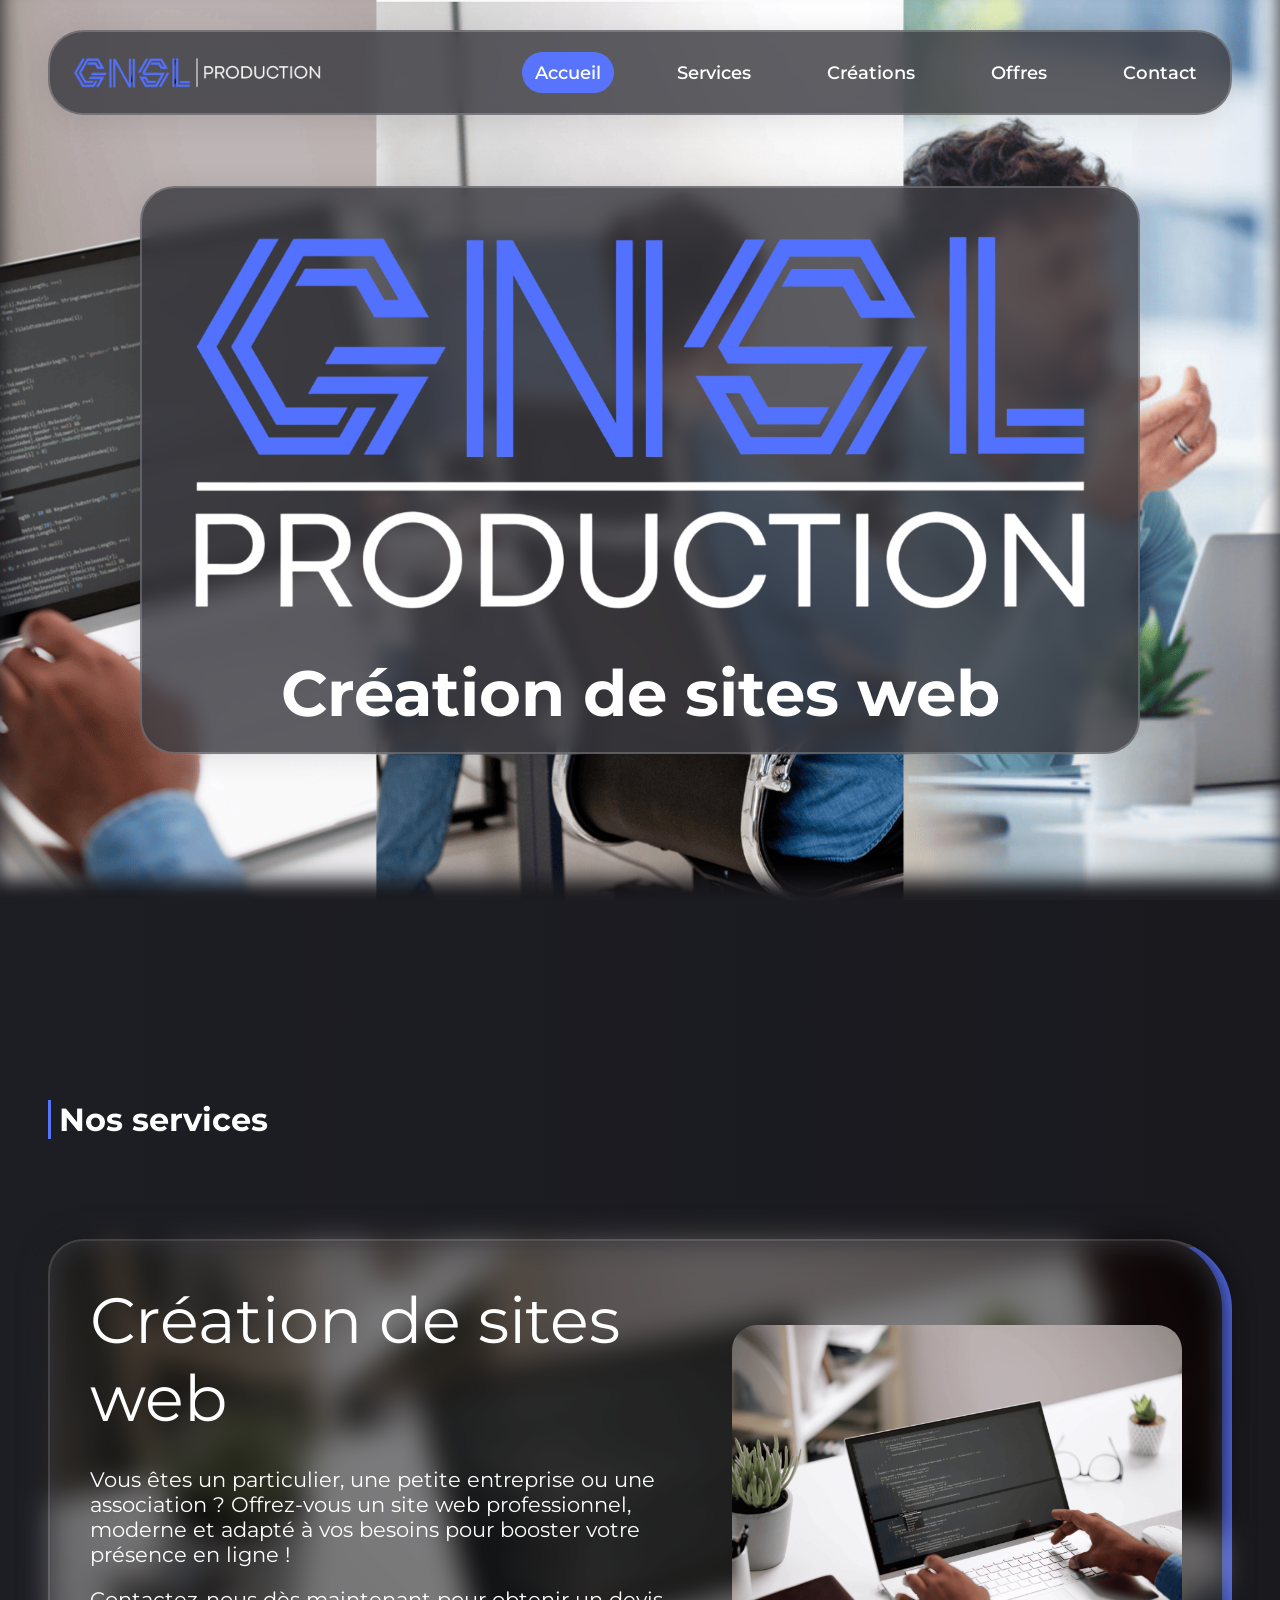
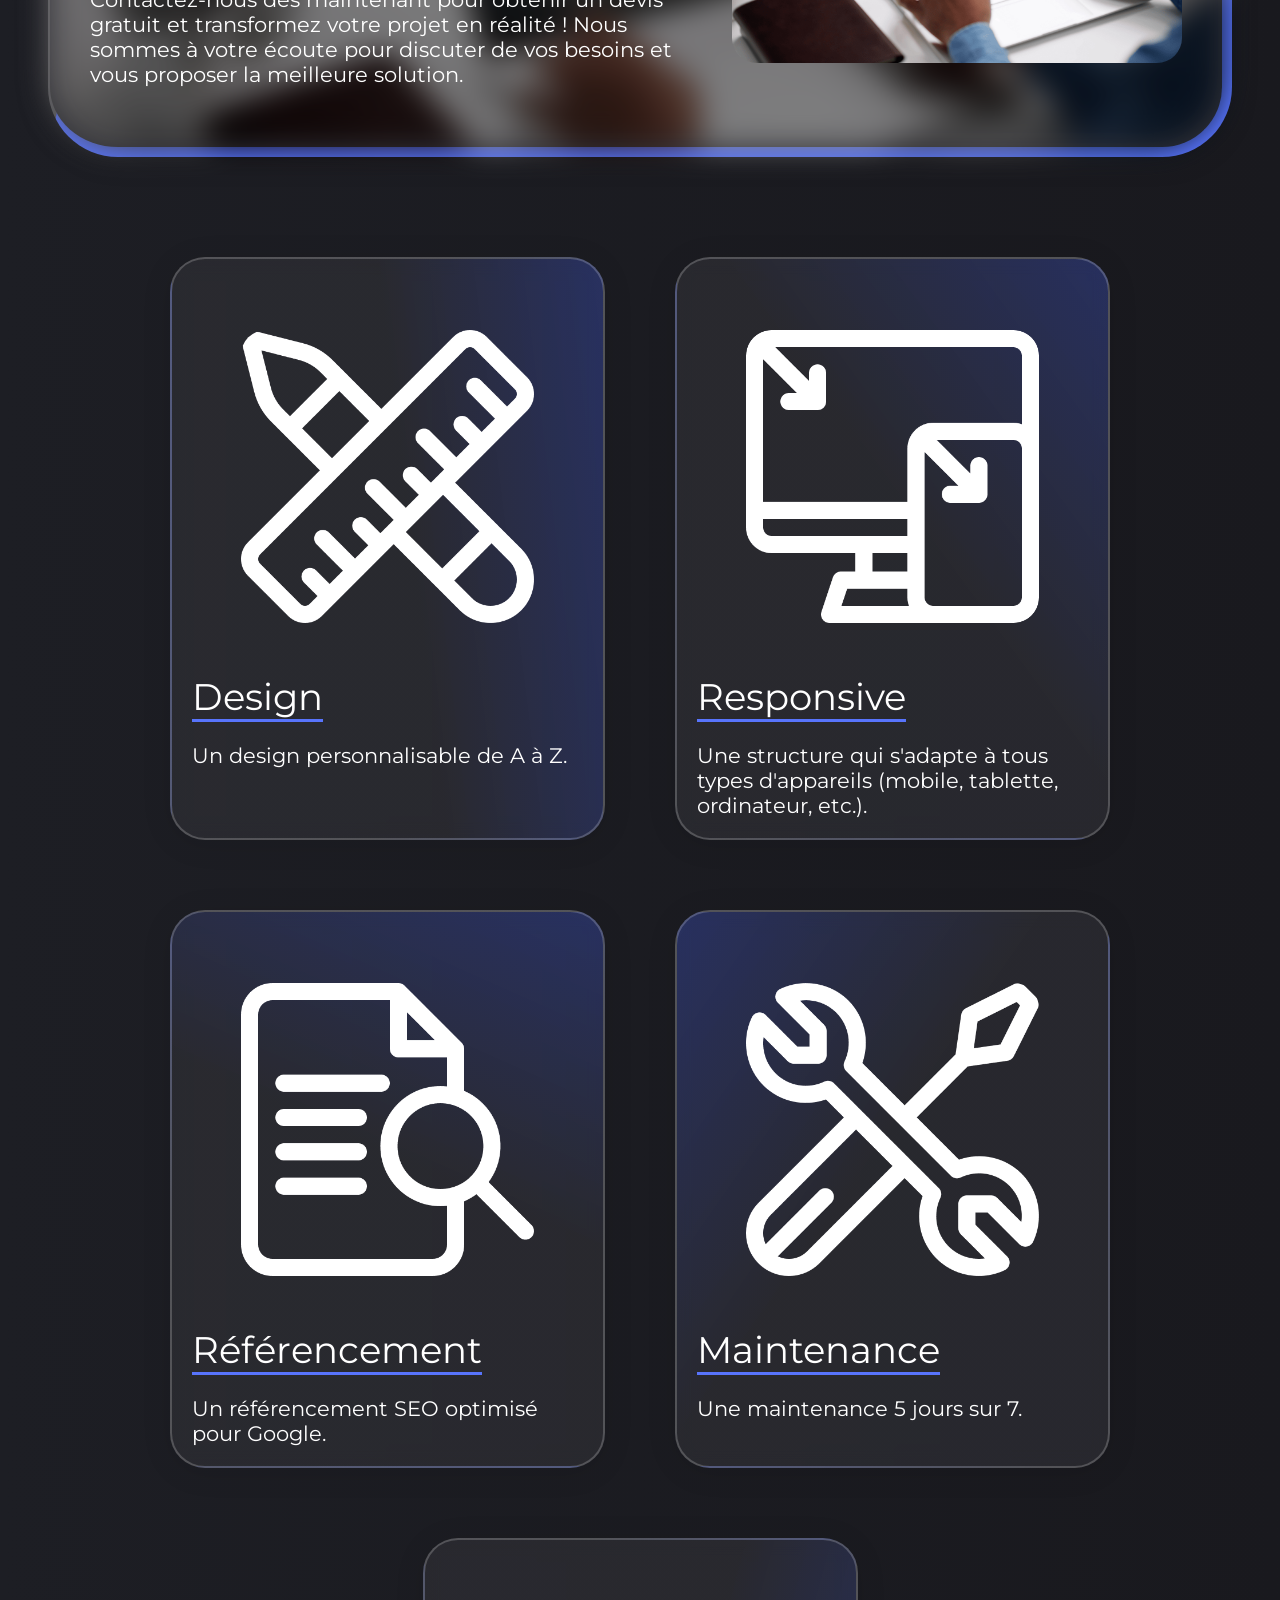
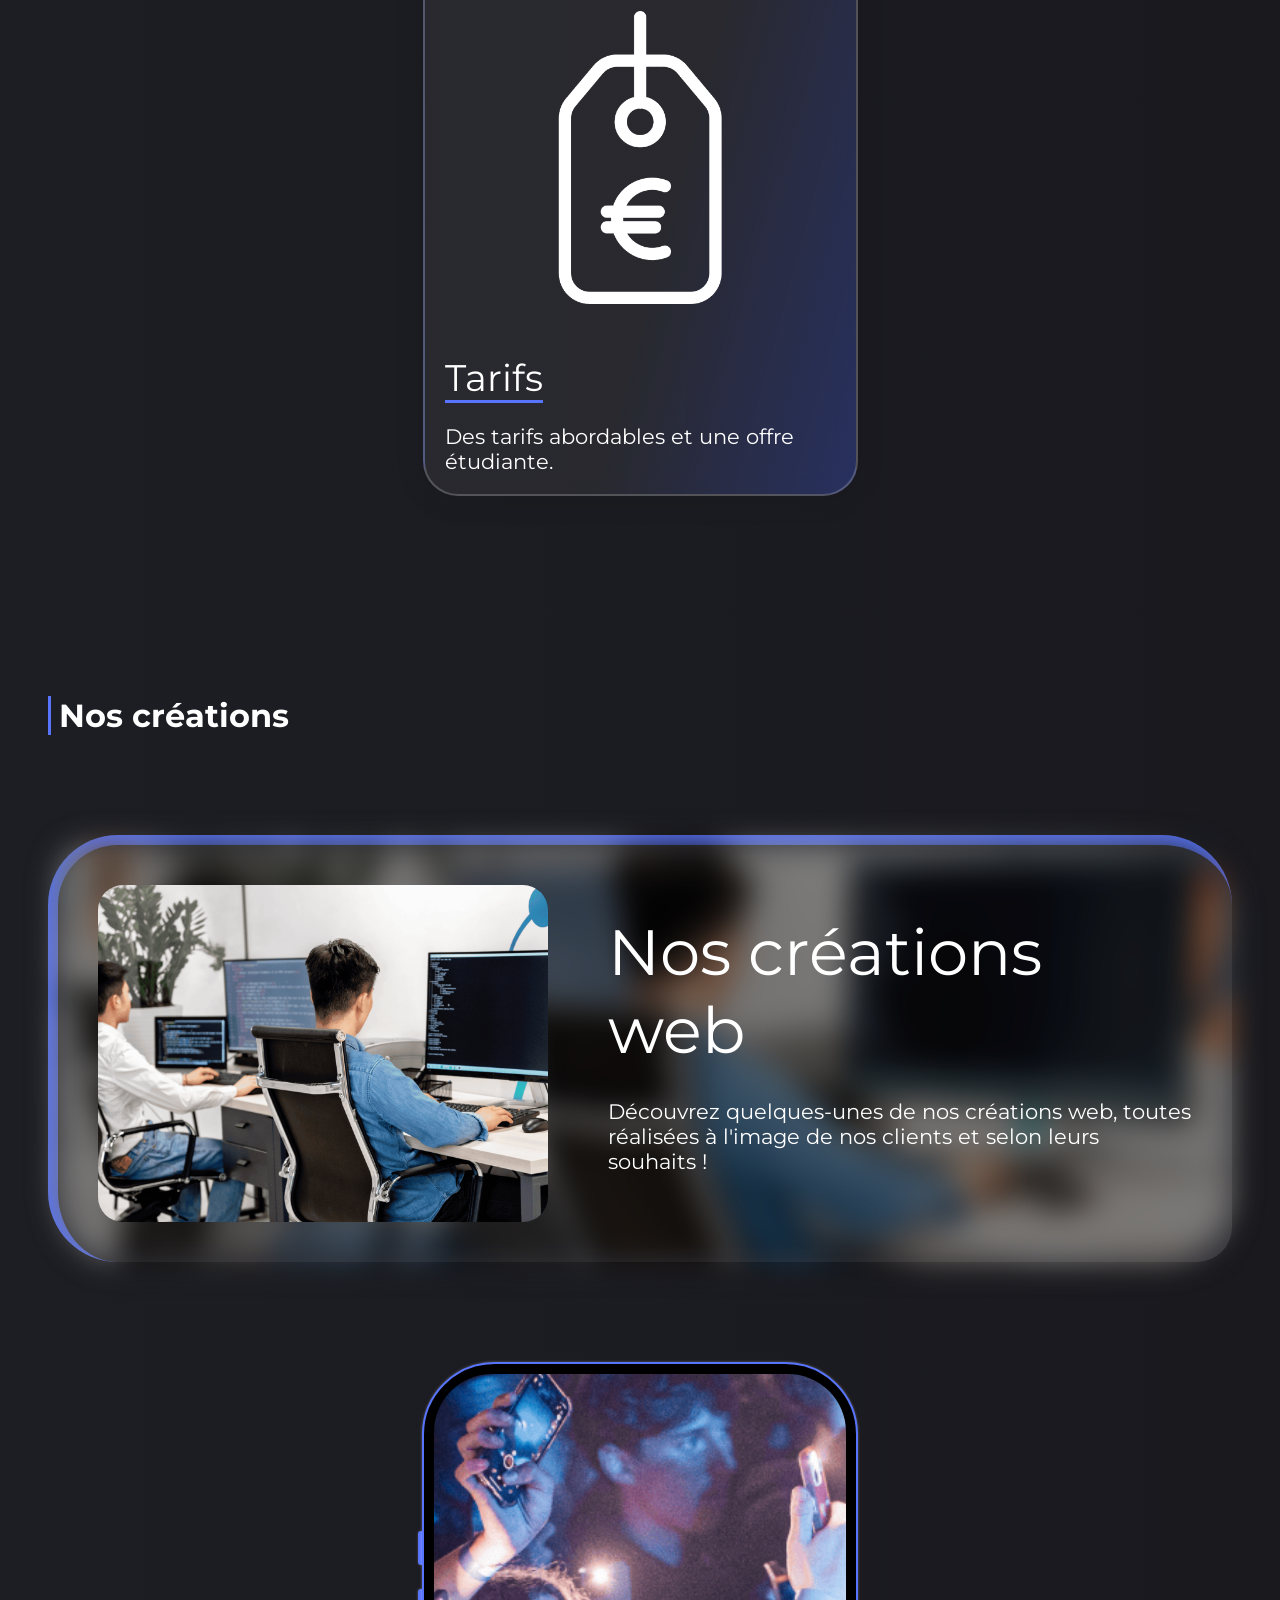
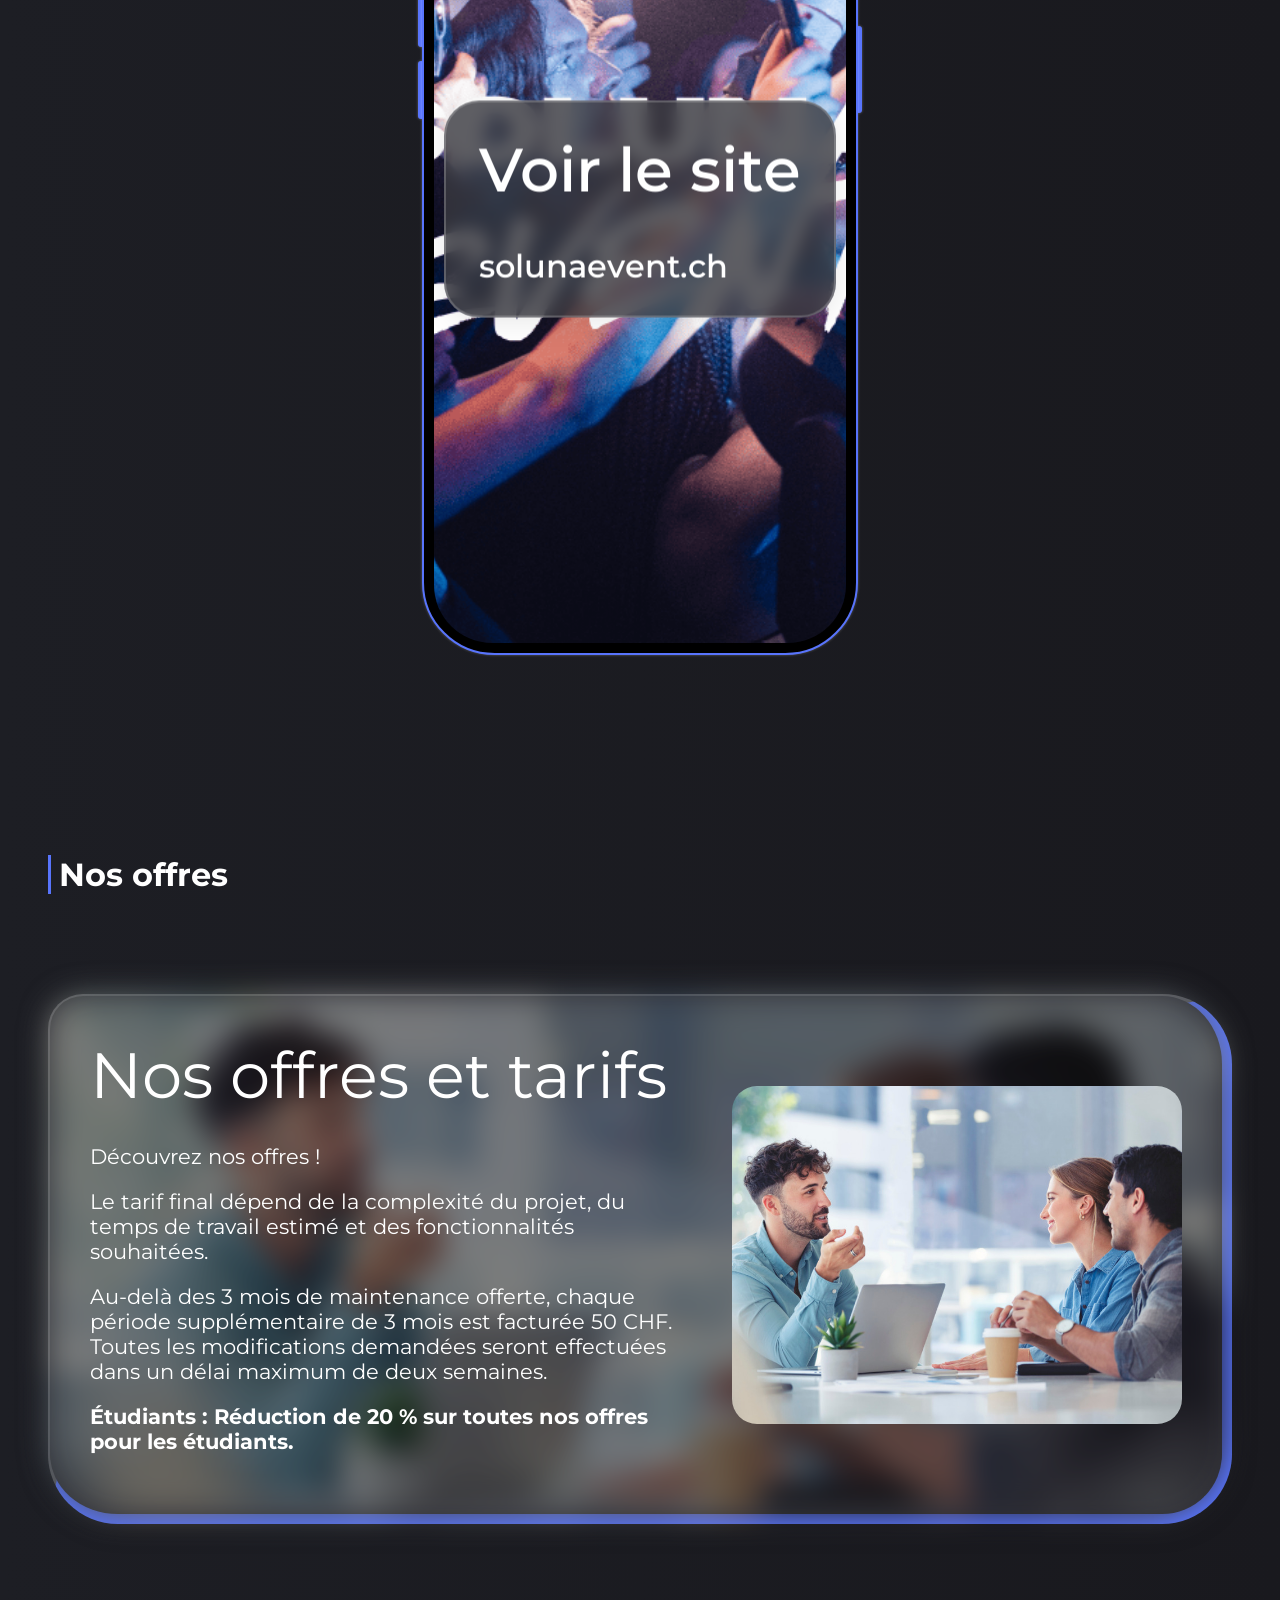
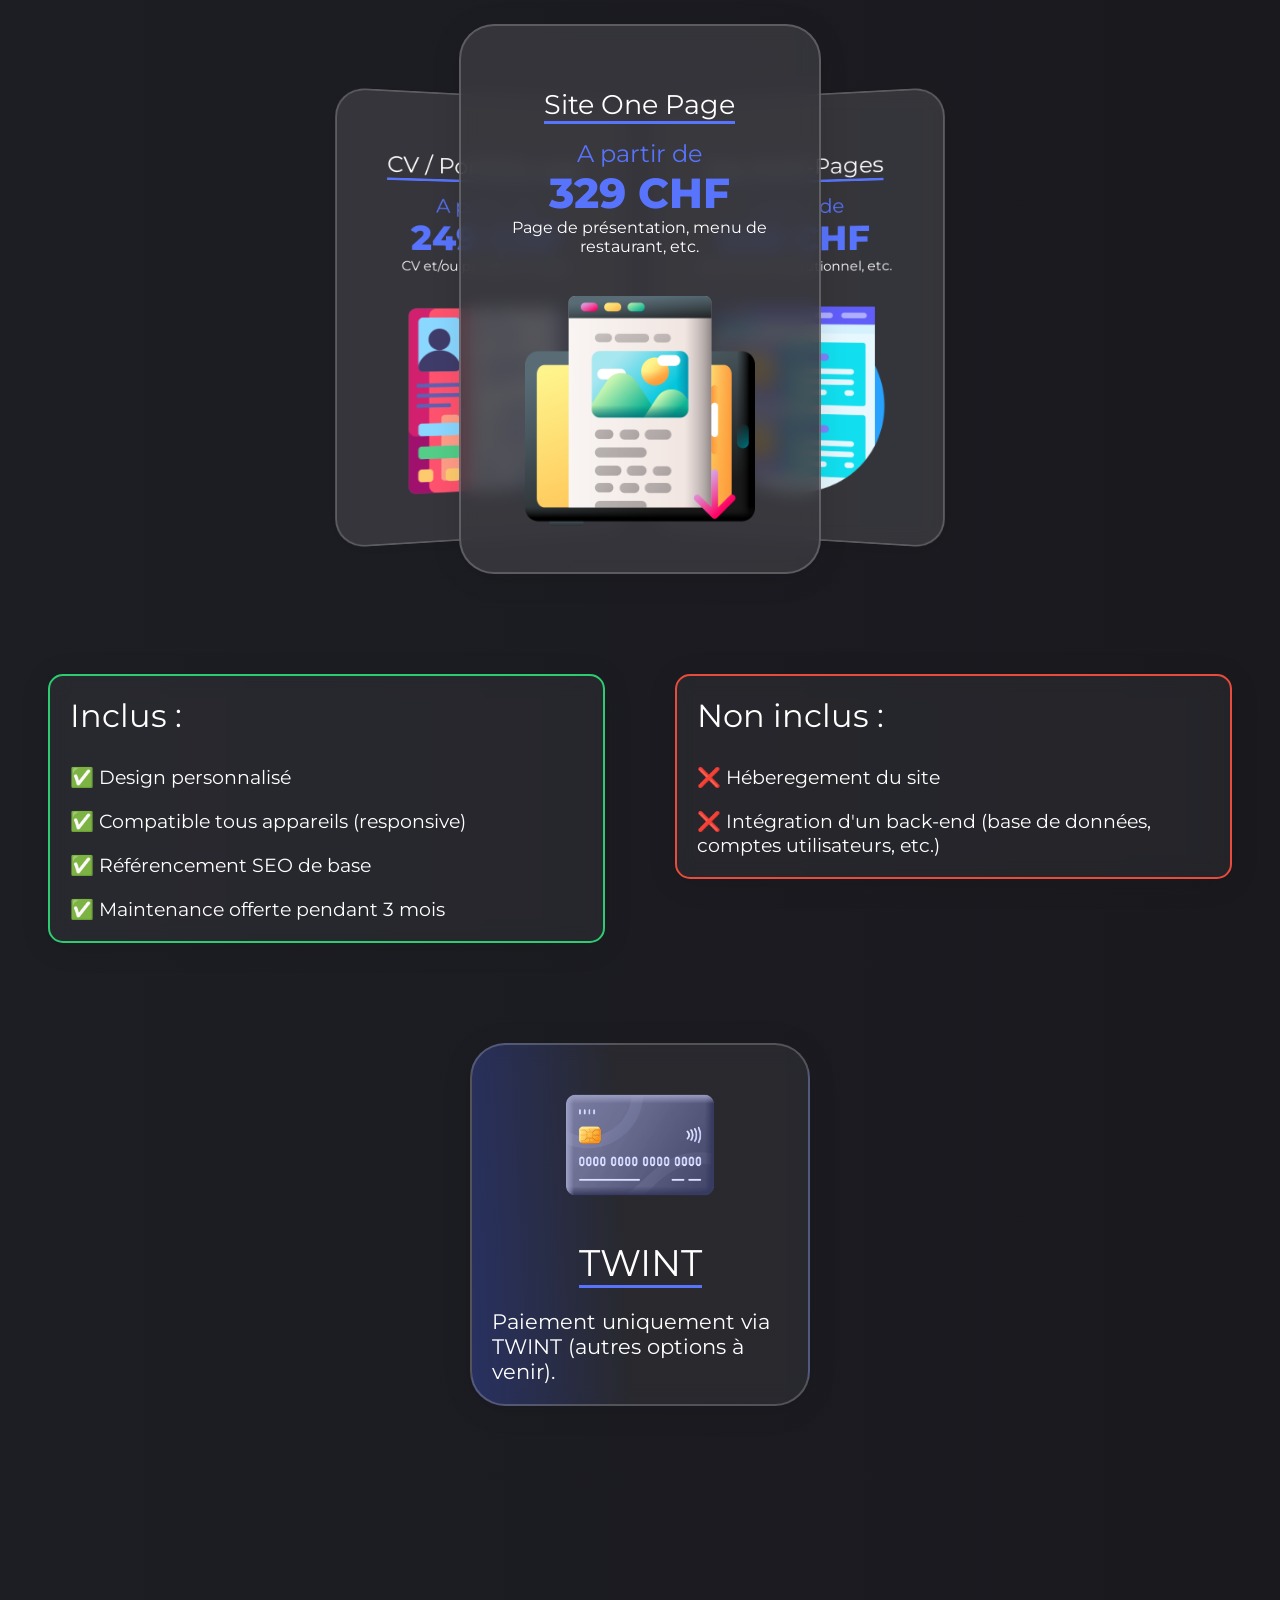
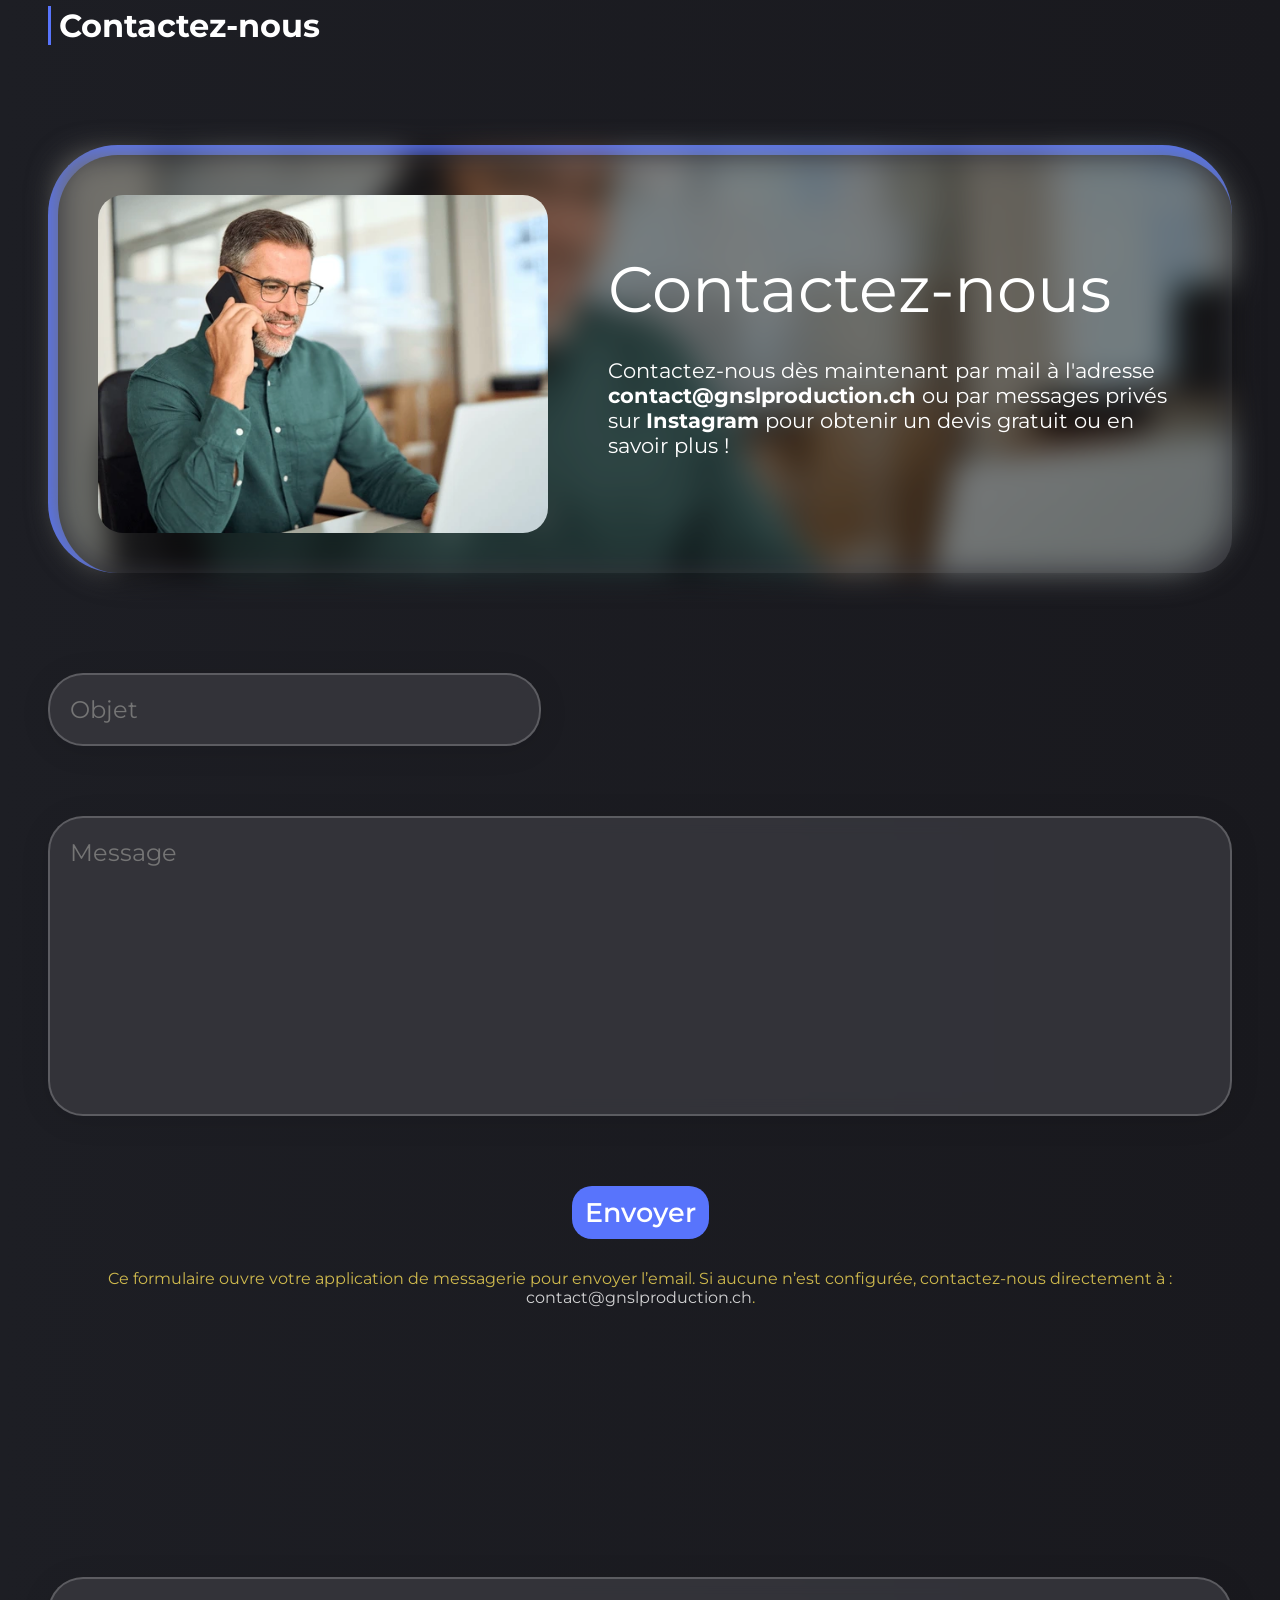
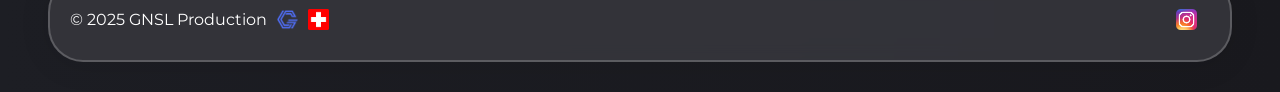
==== index.html @ bb12fb3e "Add files via upload" ====
<!DOCTYPE html>
<html lang="fr">
<head>
  <meta charset="UTF-8" />
  <meta name="viewport" content="width=device-width, initial-scale=1, maximum-scale=1" />

  <link rel="icon" href="./images/logo.png" type="image/x-icon">

  <title>GNSL Production - Création de sites web sur mesure</title>
  <meta name="description" content="GNSL Production est une entreprise informatique suisse spécialisée dans la création de sites web moderne, responsive et optimisés SEO, conçus pour répondre à tous vos besoins." />
  <meta name="keywords" content="GNSL Production, site web, site web suisse, suisse, développeur web, création de site web, création de site web suisse, création site web, informatique pour particuliers, entreprise informatique" />
  <meta name="author" content="GNSL Production" />
  <meta name="robots" content="index, follow" />

  <!-- Open Graph (Facebook, WhatsApp, LinkedIn) -->
  <meta property="og:title" content="GNSL Production - Création de sites web sur mesure" />
  <meta property="og:description" content="Création de sites web sur mesure pour particuliers, petites entreprises et associations." />
  <meta property="og:image" content="https://gnslproduction.ch/images/preview.png" />
  <meta property="og:url" content="https://gnslproduction.ch" />
  <meta property="og:type" content="website" />
  <meta property="og:site_name" content="GNSL Production" />

  <!-- Twitter Card -->
  <meta name="twitter:card" content="summary_large_image" />
  <meta name="twitter:title" content="GNSL Production - Création de sites web sur mesure" />
  <meta name="twitter:description" content="Création de sites web sur mesure pour particuliers, petites entreprises et associations." />
  <meta name="twitter:image" content="https://gnslproduction.ch/images/preview.png" />

  <link rel="stylesheet" href="./css/style.css" />
  <script defer src="./js/scripts.js"></script>
</head>

  <body>
    <div class="nav block">
      <div class="logoBlock">
        <img src="./images/Logo GNSL Production 2 - FOND NOIR NEUTRE.png" alt="Logo GNSL Production" class="logoImg" />
      </div>

      <div class="btnBlock" id="btnBlock">
        <div class="active-capsule" id="capsule"></div>
        <a class="btn btnNav" href="#accueil">Accueil</a>
        <a class="btn btnNav" href="#services">Services</a>
        <a class="btn btnNav" href="#creations">Créations</a>
        <a class="btn btnNav" href="#offres">Offres</a>
        <a class="btn btnNav" href="#contact">Contact</a>
      </div>

      <button class="burger-menu">
        <div class="burger-line"></div>
        <div class="burger-line"></div>
        <div class="burger-line"></div>
      </button>
    </div>

    <div class="menu-dropdown"></div>

    <section id="accueil">
      <div class="bgBlur"></div>
      <div class="block blockTitle">
        <img class="title" src="./images/Logo GNSL Production - FOND NOIR NEUTRE.png" alt="" />
        <p class="title">Création de sites web</p>
      </div>
    </section>

    <section class="section" id="services">
      <h2 class="titleSec">Nos services</h2>

      <div class="block blockBox">
        <div class="contentBox">
          <p class="titleBox">Création de sites web</p>

          <p class="txtBox">
            Vous êtes un particulier, une petite entreprise ou une association ? Offrez-vous un site web professionnel, moderne et adapté à vos besoins pour booster votre présence en ligne !
          </p>
          <p class="txtBox">
            Contactez-nous dès maintenant pour obtenir un devis gratuit et transformez votre projet en réalité ! Nous sommes à votre écoute pour discuter de vos besoins et vous proposer la meilleure solution.
          </p>
        </div>
        <img class="imgBox" src="./images/service.png" alt="services" />
      </div>

      <div class="blockService">
        <div class="block service">
          <div class="circle"></div>
          <img class="imgBox" src="./images/design.png" alt="services" />
          <p class="titleService">Design</p>
          <p class="txtService">Un design personnalisable de A à Z.</p>
        </div>

        <div class="block service">
          <div class="circle"></div>
          <img class="imgBox" src="./images/responsive.png" alt="services" />
          <p class="titleService">Responsive</p>
          <p class="txtService">Une structure qui s'adapte à tous types d'appareils (mobile, tablette, ordinateur, etc.).</p>
        </div>

        <div class="block service">
          <div class="circle"></div>
          <img class="imgBox" src="./images/search.png" alt="services" />
          <p class="titleService">Référencement</p>
          <p class="txtService">Un référencement SEO optimisé pour Google.</p>
        </div>

        <div class="block service">
          <div class="circle"></div>
          <img class="imgBox" src="./images/maintenance.png" alt="services" />
          <p class="titleService">Maintenance</p>
          <p class="txtService">Une maintenance 5 jours sur 7.</p>
        </div>

        <div class="block service">
          <div class="circle"></div>
          <img class="imgBox" src="./images/price.png" alt="services" />
          <p class="titleService">Tarifs</p>
          <p class="txtService">Des tarifs abordables et une offre étudiante.</p>
        </div>
      </div>
    </section>

    <section class="section" id="creations">
      <h2 class="titleSec">Nos créations</h2>

      <div class="block blockBox">
        <div class="contentBox">
          <p class="titleBox">Nos créations web</p>
          <p class="txtBox">Découvrez quelques-unes de nos créations web, toutes réalisées à l'image de nos clients et selon leurs souhaits !</p>
        </div>
        <img class="imgBox" src="./images/creation.png" alt="services" />
      </div>

      <div class="blockService containerMobile">
        <div class="iphone">
          <div class="btn-vibration"></div>
          <div class="btn-left"></div>
          <div class="btn-right"></div>
          <div class="screen">
            <img class="bgScreen" src="./images/solunaevent.png" />
            <div class="block blockMobile">
              <p class="btn btnView">Voir le site</p>
              <a href="https://solunaevent.ch" target="_blank" class="btn btnSite">solunaevent.ch</a>
            </div>
            <iframe class="iframeMobile" src="https://solunaevent.ch" frameborder="0"></iframe>
          </div>
        </div>
      </div>
    </section>

    <section class="section" id="offres">
      <h2 class="titleSec">Nos offres</h2>

      <div class="block blockBox">
        <div class="contentBox">
          <p class="titleBox">Nos offres et tarifs</p>

          <p class="txtBox">Découvrez nos offres !</p>
          <p class="txtBox">Le tarif final dépend de la complexité du projet, du temps de travail estimé et des fonctionnalités souhaitées.</p>
          <p class="txtBox">Au-delà des 3 mois de maintenance offerte, chaque période supplémentaire de 3 mois est facturée 50 CHF. Toutes les modifications demandées seront effectuées dans un délai maximum de deux semaines.</p>
          <p class="txtBox"><strong><strong>Étudiants</strong> : Réduction de <strong>20 %</strong> sur toutes nos offres pour les étudiants.</strong></p>
        </div>
        <img class="imgBox" src="./images/offre.jpg" alt="services" />
      </div>

      <div class="tarifsBlock">
                <div class="tarifCard block">
          <div class="blockPriceTxt">
            <p class="titleService titlePrice">CV / Portfolio web</p>
            <p class="apartirde">A partir de</p>
            <p class="price">249 CHF</p>
            <p>CV et/ou portfolio en ligne</p>
          </div>

          <img src="./images/cv.png" class="imgPrice" alt="" />
        </div>

        <div class="tarifCard block">
          <div class="blockPriceTxt">
            <p class="titleService titlePrice">Site One Page</p>
            <p class="apartirde">A partir de</p>
            <p class="price">329 CHF</p>
            <p>Page de présentation, menu de restaurant, etc.</p>
          </div>

          <img src="./images/onePage.png" class="imgPrice" alt="" />
        </div>

        <div class="tarifCard block">
          <div class="blockPriceTxt">
            <p class="titleService titlePrice">Site Multi-Pages</p>
            <p class="apartirde">A partir de</p>
            <p class="price">549 CHF</p>
            <p>Site vitrine, institutionnel, etc.</p>
          </div>

          <img src="./images/multiplePage.png" class="imgPrice" alt="" />
        </div>
      </div>

      <div class="inclus">
        <div class="boxInclus block">
          <p class="titleInclus">Inclus :</p>
          <div class="BlockInclus">
            <p>✅ Design personnalisé</p>
            <p>✅ Compatible tous appareils (responsive)</p>
            <p>✅ Référencement SEO de base</p>
            <p>✅ Maintenance offerte pendant 3 mois</p>
          </div>
        </div>
        <div class="boxInclus block">
          <p class="titleInclus">Non inclus :</p>
          <div class="BlockInclus">
            <p>❌ Héberegement du site</p>
            <p>❌ Intégration d'un back-end (base de données, comptes utilisateurs, etc.)</p>
          </div>
        </div>
      </div>

      <div class="blockService payment">
        <div class="block service">
          <div class="circle"></div>
          <img class="imgBox imgPayment" src="./images/credit.png" alt="services" />
          <p class="titleService titlePayment">TWINT</p>
          <p class="txtService">Paiement uniquement via TWINT (autres options à venir).</p>
        </div>
    </section>

    <section class="section" id="contact">
      <h2 class="titleSec">Contactez-nous</h2>

      <div class="block blockBox">
        <div class="contentBox">
          <p class="titleBox">Contactez-nous</p>

          <p class="txtBox">
            Contactez-nous dès maintenant par mail à l'adresse <strong><a href="mailto:contact@gnslproduction.ch">contact@gnslproduction.ch</a></strong> ou par messages privés sur <strong><a href="https://instagram.com/gnslproduction" target="_blank">Instagram</a></strong> pour obtenir un devis gratuit ou en savoir plus !
          </p>
        </div>
        <img class="imgBox" src="./images/contact.webp" alt="services" />
      </div>

      <div class="blockContact">
        <div class="blockInput">
          <input class="block inputSubject" placeholder="Objet" type="text">
        </div>

        <textarea class="block textInput" placeholder="Message"></textarea>
      
        <p class="btn btnContact">Envoyer</p>
      </div>

      <p class="note">Ce formulaire ouvre votre application de messagerie pour envoyer l’email. Si aucune n’est configurée, contactez-nous directement à : <a href="mailto:contact@gnslproduction.ch">contact@gnslproduction.ch</a>.</p>
    </section>

    <div class="footer block">
      <div class="productionBlock">
        <div class="footerBlock">
          <p>© 2025 GNSL Production</p>
          <img class="footerImg" src="./images/logo.png" alt="" />
          <img class="footerImg" src="./images/suisse.png" alt="" />
        </div>

        <div class="footerBlock">
          <p></p>
        </div>
      </div>

      <a class="btn footerBlock" href="https://www.instagram.com/gnslproduction">
        <img class="footerImg" src="./images/instagram.png" alt="" />
      </a>
    </div>
  </body>
</html>
---- css/style.css ----
/* -------------------- RESET & BASE -------------------- */
* {
  margin: 0;
  padding: 0;
  box-sizing: border-box;
}

@font-face {
  font-family: 'Txt';
  src: url('../fonts/txt.ttf') format('truetype');
  font-display: swap;
}

:root {
  --color1: #5874fc;
  --color2: #fce158;
  --bg1: #1d1e24;
  --txt1: #fff;
}

html {
  scroll-behavior: smooth;
}

body, a {
  font-family: 'Txt', sans-serif;
  color: var(--txt1);
}

body {
  background: linear-gradient(to right, var(--bg1), #19191e);
}

a {
  text-decoration: none;
}

/* -------------------- STRUCTURE GLOBALE -------------------- */
.block, .section {
  width: 92.5%;
  margin: 0 auto;
}

.block {
  padding: 20px;
  border-radius: 35px;
  background: rgba(57, 57, 63, 0.81);
  backdrop-filter: blur(9px);
  border: 2px solid rgba(255, 255, 255, 0.2);
  box-shadow: 0 4px 30px rgba(0, 0, 0, 0.1);
}

.section {
  max-width: 1450px;
  min-height: 100vh;
  padding-top: 200px;
  display: flex;
  flex-direction: column;
  justify-content: center;
  gap: 100px;
}

/* -------------------- NAVIGATION -------------------- */
.nav, .logoBlock, .btnBlock {
  display: flex;
  align-items: center;
}

.nav {
  position: fixed;
  top: 30px;
  left: 50%;
  transform: translateX(-50%);
  justify-content: space-between;
  max-width: 1450px;
  z-index: 2000;
}

.logoBlock {
  gap: 10px;
  cursor: pointer;
}

.logoImg {
  width: 255px;
}

.logoTxt {
  font-size: 1.6em;
}

.btnBlock {
  position: relative;
  gap: 50px;
}

.btn {
  position: relative;
  display: inline-block;
  font-weight: 550;
  padding: 10px 13px;
  border-radius: 20px;
  font-size: 1.1rem;
  color: white;
  cursor: pointer;
  overflow: hidden;
  width: max-content;
  transition: 1.2s;
}

.btn:hover,
.menu-dropdown.active .btn.active {
  background: var(--color1);
}

.active-capsule {
  position: absolute;
  top: 0;
  left: 0;
  width: 100%;
  height: 100%;
  background: var(--color1);
  border-radius: 30px;
  transition: left 0.7s;
  z-index: -1;
}

.glow {
  position: absolute;
  background: radial-gradient(circle, rgb(255 255 255 / 25%) 0%, transparent 70%);
  border-radius: 50%;
  pointer-events: none;
  transform: translate(-50%, -50%);
  z-index: 0;
  visibility: hidden;
  opacity: 0;
  transition: 1.2s opacity, 1.2s visibility;
}

/* -------------------- BURGER MENU -------------------- */
.burger-menu {
  display: none;
  flex-direction: column;
  justify-content: space-around;
  width: 30px;
  height: 21px;
  border: none;
  background: transparent;
  padding: 0;
  margin-left: auto;
  cursor: pointer;
  z-index: 10;
}

.burger-line {
  width: 30px;
  height: 3px;
  background: var(--txt1);
  border-radius: 3px;
  transition: 0.3s;
}

.burger-menu-open {
  display: flex;
}

.burger-menu-open .burger-line:nth-child(1) {
  transform: rotate(-45deg) translate(-4px, 5px);
}

.burger-menu-open .burger-line:nth-child(2) {
  opacity: 0;
}

.burger-menu-open .burger-line:nth-child(3) {
  transform: rotate(45deg) translate(-5px, -6px);
}

/* -------------------- MENU DROPDOWN -------------------- */
.menu-dropdown {
  visibility: hidden;
  position: fixed;
  top: 0;
  left: 0;
  width: 100%;
  height: 100%;
  display: flex;
  flex-direction: column;
  align-items: flex-start;
  justify-content: center;
  background: rgba(0, 0, 0, 0.7);
  backdrop-filter: blur(10px);
  z-index: 1000;
  padding: 115px 0 0 4%;
  gap: 20px;
  opacity: 0;
  transition: 1s;
}

.menu-dropdown.active {
  visibility: visible;
  opacity: 1;
}

/* -------------------- SECTION ACCUEIL -------------------- */
#accueil {
  position: relative;
  height: 100vh;
  overflow: hidden;
  display: flex;
  justify-content: center;
  align-items: center;
  text-align: center;
  box-shadow: inset 0 -20px 20px 0 #1a1a1f;
}

.bgBlur {
  position: absolute;
  inset: 0;
  background: url(../images/imgAcceuil.png) center/cover no-repeat fixed;
  z-index: -1;
  filter: blur(0px);
  transition: filter 0.1s ease-out;
}

.blockTitle {
  max-width: 1000px;
  position: relative;
  top: 20px;
}

.title:nth-child(1) {
  margin-bottom: 15px;
  width: 100%;
}

.title:nth-child(2) {
  font-size: clamp(0.5rem, 8.5vw, 4em);
  font-weight: 700;
  display: inline-block;
  white-space: nowrap;
}

.title:nth-child(2) span {
  display: inline-block;
  animation: wave 2s ease-in-out infinite both;
}

@media (max-width: 1080px) {
  .blockTitle {
    max-width: 90%;
  }

  .title:nth-child(2) {
    white-space: normal;
    word-wrap: break-word;
  }
}

@media (max-width: 490px) {
  .blockTitle {
    max-width: 95%;
  }

  .title:nth-child(2) {
    font-size: clamp(1rem, 10vw, 2.5em);
  }
}

@keyframes wave {
  0%, 100% {
    transform: translateY(0) scale(1);
    color: var(--txt1);
  }
  50% {
    transform: translateY(-20px) scale(1.3);
    color: var(--color1);
  }
}

/* -------------------- SECTIONS GÉNÉRALES -------------------- */
.titleSec {
  font-size: 2em;
  max-width: max-content;
  padding-left: 8px;
  border-left: 3px solid var(--color1);
}

/* -------------------- BLOCS CONTENU -------------------- */
.blockBox {
  position: relative;
  width: 100%;
  display: flex;
  align-items: center;
  gap: 60px;
  padding: 40px;
  flex-wrap: wrap;
  border-bottom: 10px solid var(--color1);
  border-right: 10px solid var(--color1);
  border-radius: 70px;
  border-top-left-radius: 35px;
  z-index: 1;
}

.blockBox.inverse {
  flex-direction: row-reverse;
  border: none;
  border-top: 10px solid var(--color1);
  border-left: 10px solid var(--color1);
  border-radius: 70px;
  border-bottom-right-radius: 35px;
}

.blockBox::before {
  content: "";
  position: absolute;
  inset: 0;
  background-size: cover;
  background-position: center;
  background-repeat: no-repeat;
  filter: blur(15px) brightness(0.5);
  z-index: -1;
  border-radius: 70px;
  border-top-left-radius: 35px;
  background-image: var(--bg-img);
}

.contentBox {
  flex: 1;
  display: flex;
  flex-direction: column;
  justify-content: center;
}

.titleBox {
  font-size: 4em;
  margin-bottom: 30px;
}

.txtBox, .txtService {
  font-size: 1.3em;
  z-index: 10;
  position: relative;
}

.txtBox {
  margin-bottom: 20px;
}

.imgBox {
  width: 450px;
  max-width: 100%;
  height: auto;
  aspect-ratio: 4 / 3;
  object-fit: cover;
  border-radius: 25px;
  flex-shrink: 0;
}

/* -------------------- SERVICES -------------------- */
.titleService {
  font-size: 2.3em;
  margin: 21px 0px;
  width: max-content;
  border-bottom: 3px solid var(--color1);
  z-index: 10;
  position: relative;
}

.blockService {
  display: flex;
  flex-wrap: wrap;
  gap: 70px;
}

.service {
  width: 435px;
  margin: 0;
  position: relative;
  overflow: hidden;
  cursor: none;
}

.service .imgBox {
  aspect-ratio: auto;
  width: 75%;
  display: block;
  margin: 13% auto;
  z-index: 10;
  position: relative;
}

.circle {
  position: fixed;
  width: 400px;
  height: 400px;
  pointer-events: none;
  border-radius: 50%;
  background: var(--color1);
  transform: translate(-50%, -50%) scale(0);
  z-index: 0;
  transition: 1s transform;
}

/* -------------------- BLOCS MOBILE -------------------- */
.iphone {
  border: 2.9px solid var(--color1);
  width: 435.6px;
  height: 892.98px;
  border-radius: 72.6px;
  padding: 10.16px;
  background: #000;
  position: relative;
  box-shadow: 0 0 2.9px rgba(255,255,255,0.3);
}

.screen,
.iframeMobile {
  width: 100%;
  height: 100%;
  overflow: hidden;
  border-radius: 58.08px;
  border: none;
  position: relative;
  background-color: black;
}

.iframeMobile {
  visibility: hidden;
  opacity: 0;
  transition: 1.5s;
}

.bgScreen {
  position: absolute;
  object-fit: cover;
  width: inherit;
  height: inherit;
}

.btn-left,
.btn-left::after,
.btn-right,
.btn-vibration {
  position: absolute;
  width: 5.8px;
  border-radius: 5.8px;
  background: var(--color1);
  box-shadow: 0 0 2.9px rgba(255, 255, 255, 0.3);
  z-index: -1;
}

.btn-left {
  left: -5.8px;
  top: 224.6px;
  height: 58.08px;
}

.btn-left::after {
  content: '';
  top: 72.6px;
  height: 58.08px;
}

.btn-right {
  right: -5.8px;
  top: 261.36px;
  height: 87.12px;
}

.btn-vibration {
  left: -5.8px;
  top: 166.98px;
  height: 33.4px;
  box-shadow: 0 0 2.9px rgba(255, 255, 255, 0.2);
}

.blockMobile {
  display: flex;
  flex-direction: column;
  gap: 20px;
  width: max-content;
  position: absolute;
  left: 50%;
  top: 50%;
  transform: translate(-50%, -50%);
}

.containerMobile {
  gap: 170px;
  justify-content: center;
}

.btnView {
  font-size: 3.8em;
}

.btnSite {
  font-size: 2em;
}

/* -------------------- TARIFS -------------------- */
.tarifsBlock {
  display: flex;
  justify-content: center;
  align-items: center;
  perspective: 1000px;
  gap: 50px;
}

.tarifCard {
  background: rgba(57, 57, 63, 0.85);
  text-align: center;
  width: 400px;
  height: 550px;
  transition: 1.2s ease;
  margin: 0;
  display: flex;
  flex-direction: column;
  justify-content: center;
  align-items: center;
  gap: 40px;
}

.tarifCard:nth-child(1) {
  transform: translateZ(-50px) rotateY(15deg) translate(250px, 20px) scale(0.9);
}

.tarifCard:nth-child(2) {
  transform: translateZ(0);
  z-index: 2;
}

.tarifCard:nth-child(3) {
  transform: translateZ(-50px) rotateY(-15deg) translate(-250px, 20px) scale(0.9);
}

.tarifsBlock:hover .tarifCard {
  transform: translateZ(0) rotateY(0deg) scale(1);
}

.titlePrice {
  text-align: center;
  margin: 15px auto;
  font-size: 1.7em;
}

.apartirde {
  font-size: 1.5em;
  color: var(--color1);
}

.price {
  font-size: 2.6em;
  font-weight: 800;
  color: var(--color1);
}

.imgPrice {
  width: 230px;
}

.buy {
  background-color: var(--color1);
  font-size: 1.8em;
}

.inclus {
  display: flex;
  gap: 70px;
}

.boxInclus {
  flex: 1;
  padding: 20px;
  border-radius: 15px;
  background: rgba(255, 255, 255, 0.05);
  height: min-content;
  margin: 0;
  width: 100%;
}

.boxInclus:nth-child(1) {
  border: 2px solid #2ecc71;
}

.boxInclus:nth-child(2) {
  border: 2px solid #e74c3c;
}

.titleInclus {
  margin-bottom: 30px;
  font-size: 2em;
}

.BlockInclus {
  display: flex;
  flex-direction: column;
  gap: 20px;
  font-size: 1.2em;
}

.payment {
  justify-content: center;
}

.titlePayment {
  margin: 21px auto;
}

.service .imgPayment {
  margin: 2% auto;
  width: 50%;
}

.payment .service {
  width: 340px;
}

/* -------------------- CONTACT -------------------- */
.blockContact {
  display: flex;
  flex-direction: column;
  gap: 70px;
  align-items: center;
}

.blockInput {
  display: flex;
  align-items: center;
  justify-content: space-between;
  width: 100%;
  flex-wrap: wrap;
  gap: 10px;
}

input, textarea, .selection {
  outline: none;
  color: var(--txt1);
  resize: none;
  font-size: 1.1em;
  font-family: 'Txt', sans-serif;
}

.selection {
  width: 492.5px;
  border-bottom-left-radius: 0px;
  border-bottom-right-radius: 0px;
  margin: 0;
}

.inputSubject {
  width: 492.5px;
  margin: 0;
  font-size: 1.5em;
}

.textInput {
  height: 300px;
  width: 100%;
  font-size: 1.5em;
}

.btnContact {
  background-color: var(--color1);
  font-size: 1.7em;
}

.note {
  font-size: 1em;
  position: relative;
  opacity: 0.8;
  color: var(--color2);
  bottom: 70px;
  text-align: center;
}

/* -------------------- FOOTER -------------------- */
.footer {
  max-width: 1450px;
  margin: 200px auto 30px auto;
  display: flex;
  justify-content: space-between;
  align-items: center;
  flex-wrap: wrap;
  gap: 5px;
}

.footerBlock {
  display: flex;
  align-items: center;
  gap: 10px;
  white-space: nowrap;
}

.productionBlock {
  display: flex;
  gap: 50px;
  align-items: center;
  flex-wrap: wrap;
}

.footerImg {
  width: 21px;
}

/* -------------------- MEDIA QUERIES -------------------- */
@media (max-width: 1562px) {
  .blockService {
    justify-content: center;
  }
}

@media (max-width: 1080px) {
  .logoImg {
    width: 210px;
  }

  .btn:hover {
    background: transparent;
  }

  .buy:hover, .btnContact:hover {
    background-color: var(--color1);
  }

  .logoTxt {
    font-size: 1.25em;
  }

  .btnBlock {
    display: none;
  }

  .burger-menu {
    display: flex;
  }

  .blockBox {
    justify-content: center;
    gap: 10px;
  }

  .section {
    padding-top: 140px;
  }

  .block {
    padding: 20px;
  }

  .imgBox {
    width: 100%;
    aspect-ratio: 2 / 1.3;
  }

  .titleBox {
    font-size: 3em;
  }

  .textBox  {
    font-size: 1.1em;
  }

  .blockInput {
    gap: 70px;
  }

  .selection, .inputContact {
    width: 100%;
  }

  .footer {
    margin: 140px auto 30px auto;
  }

  .productionBlock {
    gap: 20px;
  }

  .tarifsBlock {
    flex-wrap: wrap;
  }

  .inclus {
    flex-direction: column;
  }

  .tarifsBlock .tarifCard {
    transform: translateZ(0) rotateY(0deg) scale(1);
  }
}

@media (max-width: 1025px) {
  .containerMobile {
    gap: 80px;
  }
}

@media (max-width: 490px) {
  /* Ajustements iPhone / Mobile */
  .iphone {
    border: 1.92px solid var(--color1);
    width: 288px;
    height: 590.4px;
    border-radius: 48px;
    padding: 6.72px;
    box-shadow: 0 0 1.92px rgba(255,255,255,0.3);
  }

  .screen,
  .iframeMobile {
    border-radius: 38.4px;
  }

  .btn-left,
  .btn-left::after,
  .btn-right,
  .btn-vibration {
    width: 3.84px;
    border-radius: 3.84px;
    box-shadow: 0 0 1.92px rgba(255, 255, 255, 0.3);
  }

  .btn-left {
    left: -3.84px;
    top: 148.8px;
    height: 38.4px;
  }

  .btn-left::after {
    top: 48px;
    height: 38.4px;
  }

  .btn-right {
    right: -3.84px;
    top: 172.8px;
    height: 57.6px;
  }

  .btn-vibration {
    left: -3.84px;
    top: 110.4px;
    height: 22.08px;
    box-shadow: 0 0 1.92px rgba(255, 255, 255, 0.2);
  }

  /* Boutons */
  .btnView {
    font-size: 2em;
  }

  .btnSite {
    font-size: 1.1em;
  }
}
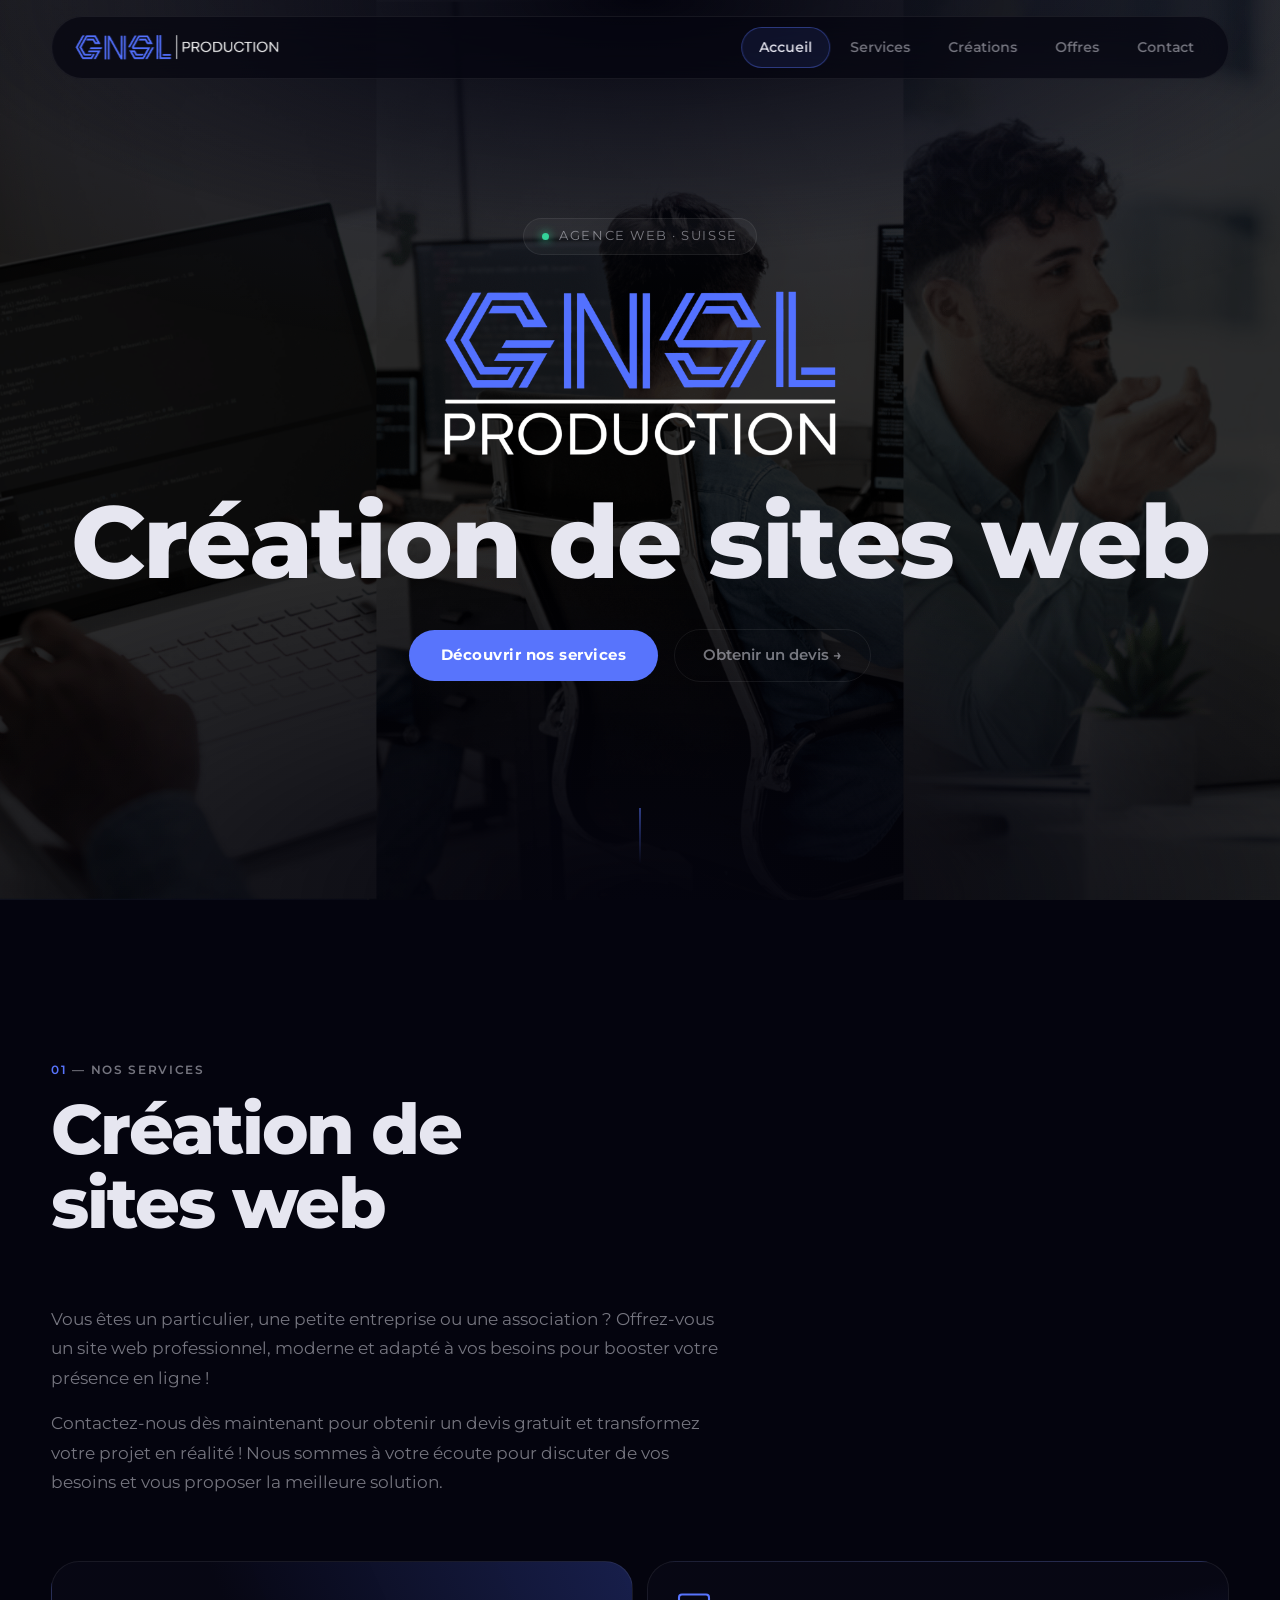
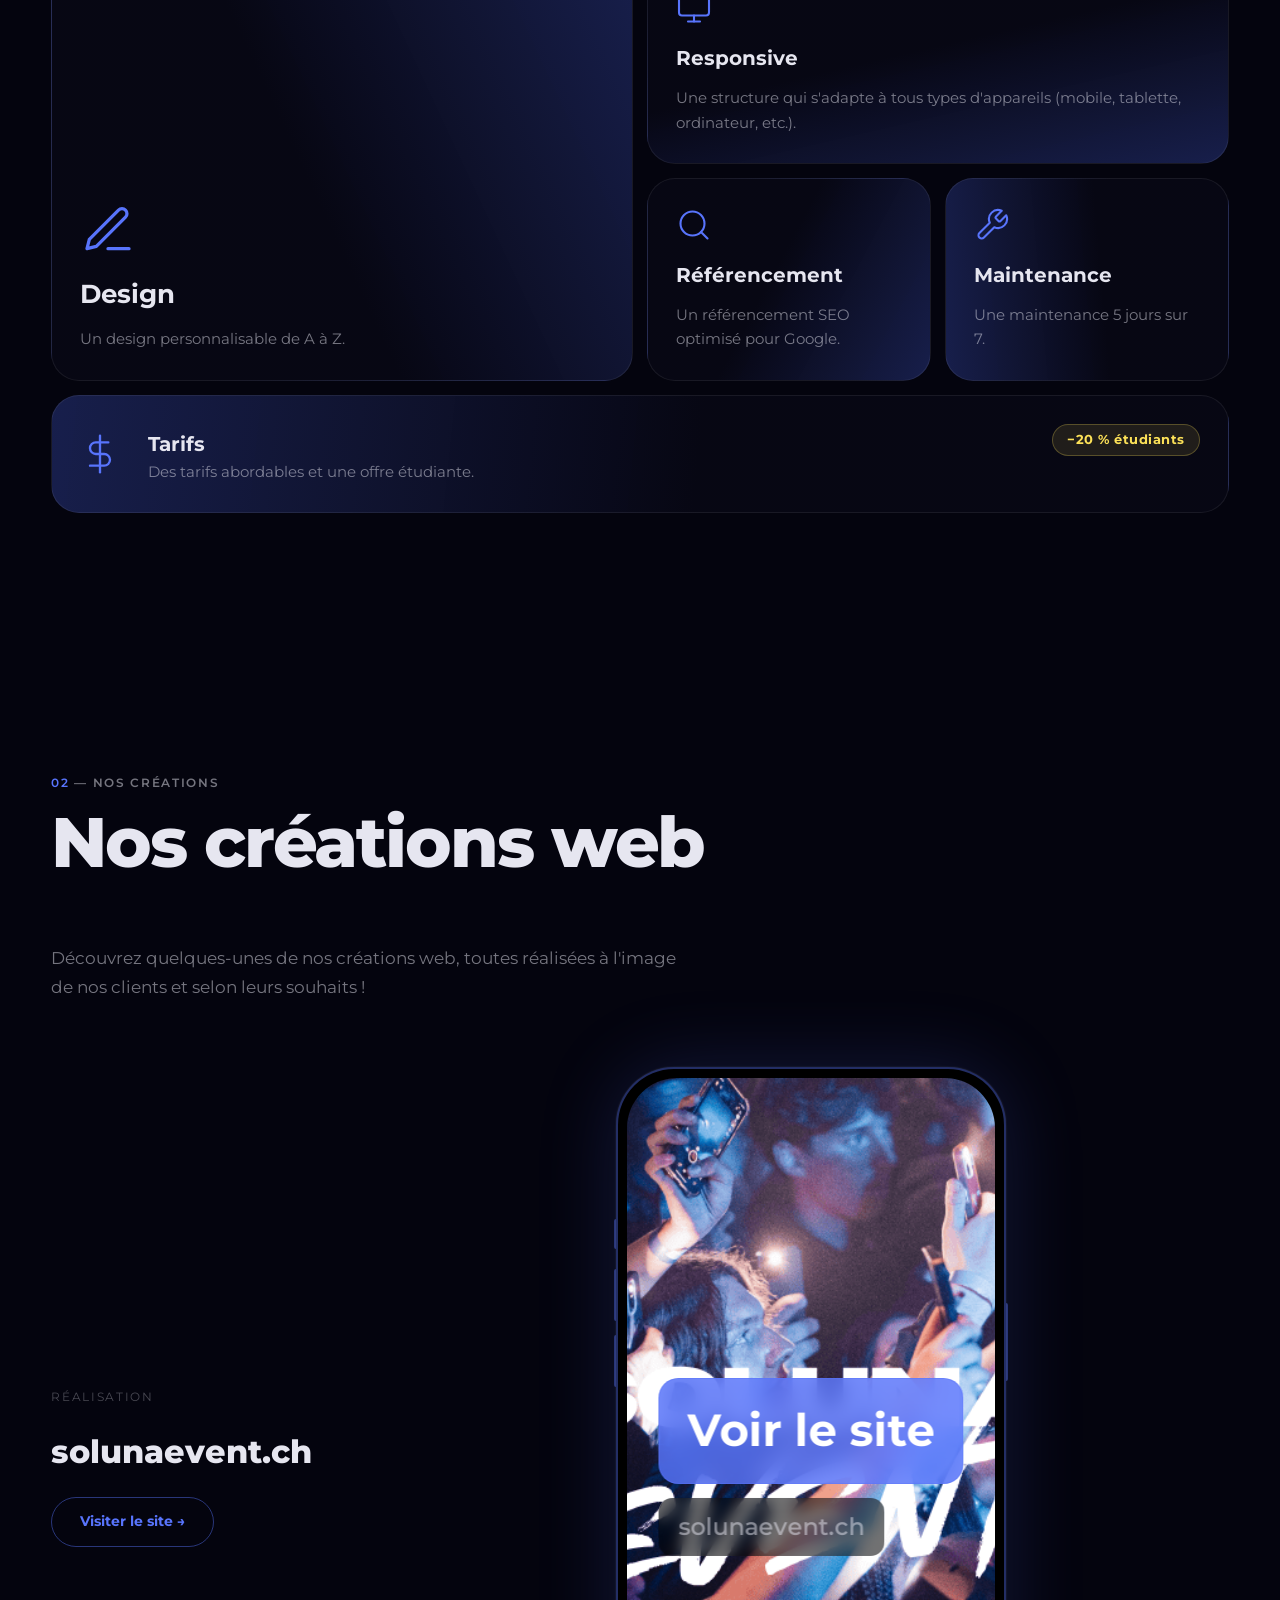
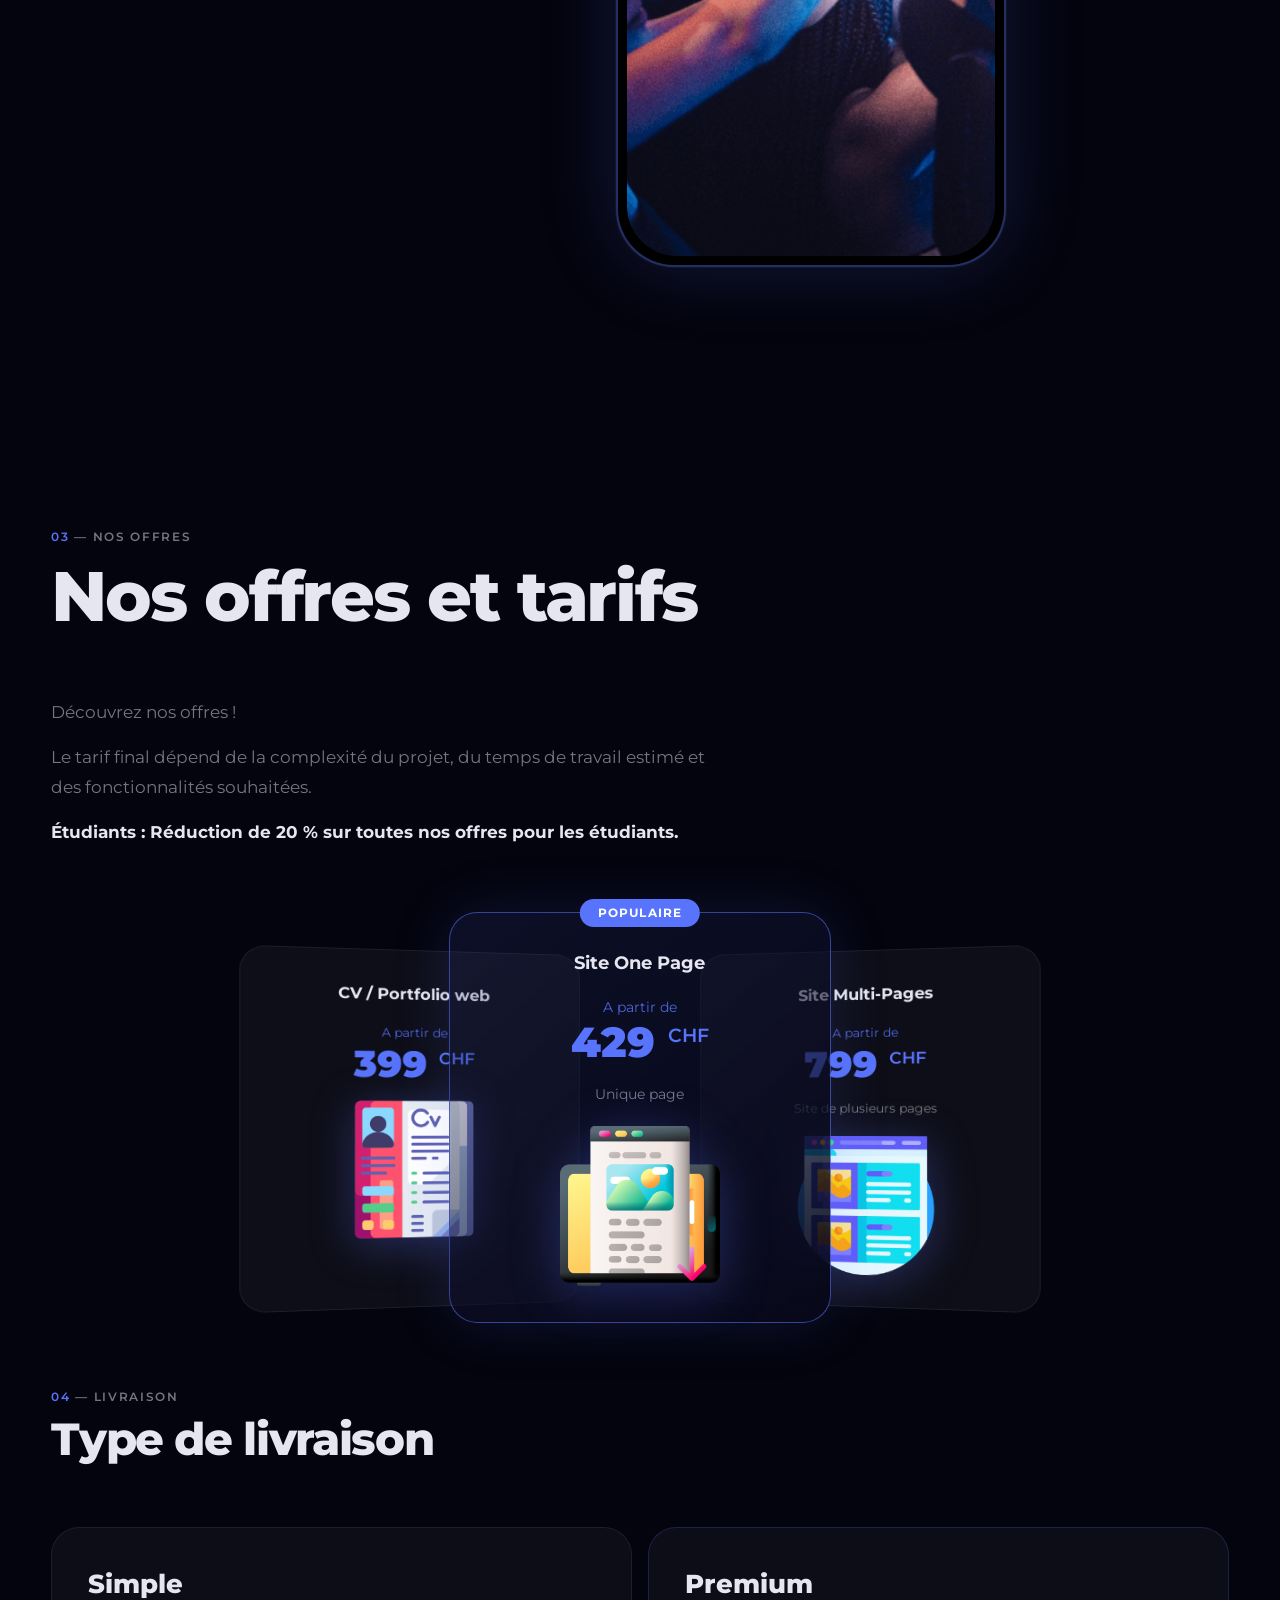
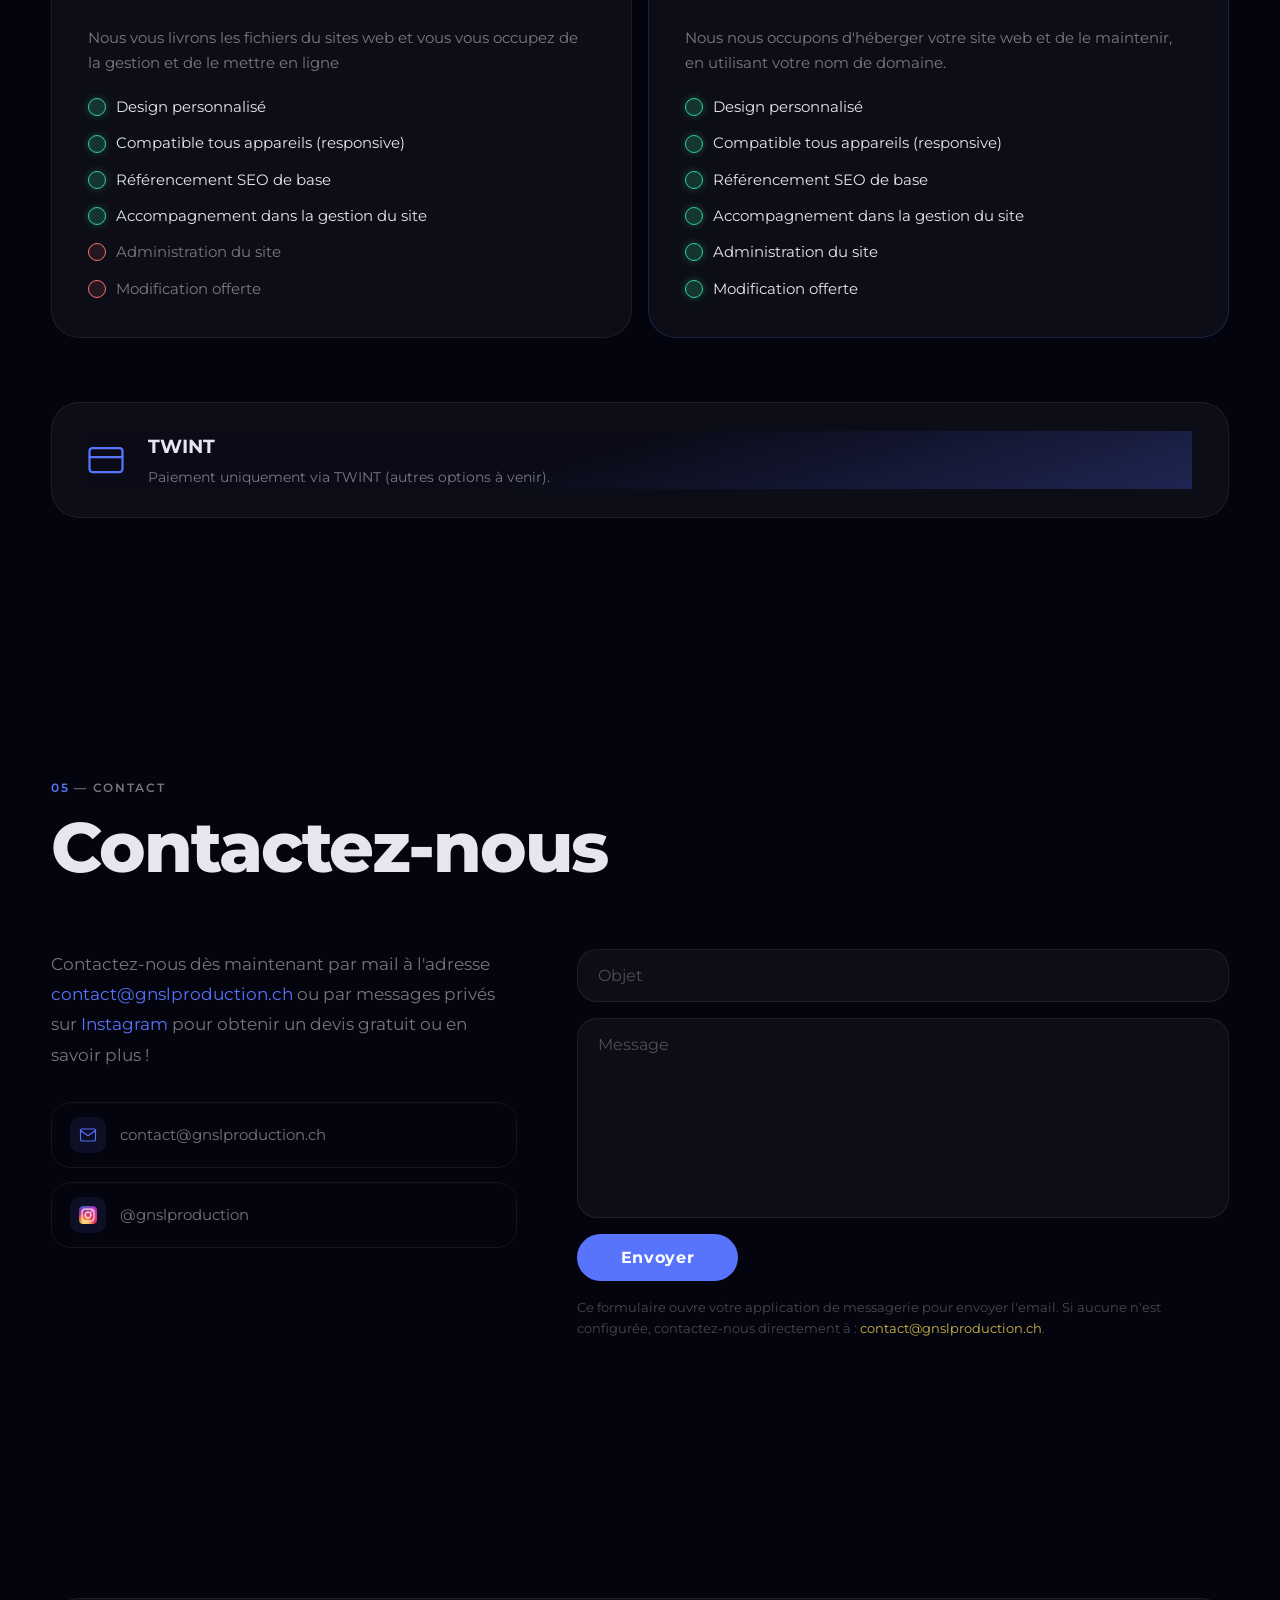
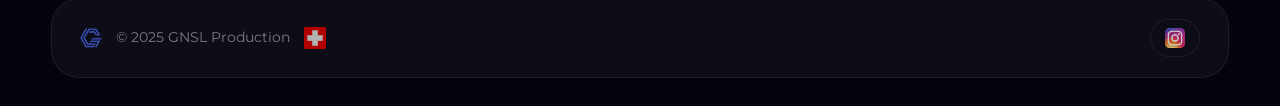
==== commit b6ba94dc: "Add files via upload" ====
--- a/index.html
+++ b/index.html
@@ -1,271 +1,335 @@
-<!DOCTYPE html>
-<html lang="fr">
-<head>
-  <meta charset="UTF-8" />
-  <meta name="viewport" content="width=device-width, initial-scale=1, maximum-scale=1" />
-
-  <link rel="icon" href="./images/logo.png" type="image/x-icon">
-
-  <title>GNSL Production - Création de sites web sur mesure</title>
-  <meta name="description" content="GNSL Production est une entreprise informatique suisse spécialisée dans la création de sites web moderne, responsive et optimisés SEO, conçus pour répondre à tous vos besoins." />
-  <meta name="keywords" content="GNSL Production, site web, site web suisse, suisse, développeur web, création de site web, création de site web suisse, création site web, informatique pour particuliers, entreprise informatique" />
-  <meta name="author" content="GNSL Production" />
-  <meta name="robots" content="index, follow" />
-
-  <!-- Open Graph (Facebook, WhatsApp, LinkedIn) -->
-  <meta property="og:title" content="GNSL Production - Création de sites web sur mesure" />
-  <meta property="og:description" content="Création de sites web sur mesure pour particuliers, petites entreprises et associations." />
-  <meta property="og:image" content="https://gnslproduction.ch/images/preview.png" />
-  <meta property="og:url" content="https://gnslproduction.ch" />
-  <meta property="og:type" content="website" />
-  <meta property="og:site_name" content="GNSL Production" />
-
-  <!-- Twitter Card -->
-  <meta name="twitter:card" content="summary_large_image" />
-  <meta name="twitter:title" content="GNSL Production - Création de sites web sur mesure" />
-  <meta name="twitter:description" content="Création de sites web sur mesure pour particuliers, petites entreprises et associations." />
-  <meta name="twitter:image" content="https://gnslproduction.ch/images/preview.png" />
-
-  <link rel="stylesheet" href="./css/style.css" />
-  <script defer src="./js/scripts.js"></script>
-</head>
-
-  <body>
-    <div class="nav block">
-      <div class="logoBlock">
-        <img src="./images/Logo GNSL Production 2 - FOND NOIR NEUTRE.png" alt="Logo GNSL Production" class="logoImg" />
-      </div>
-
-      <div class="btnBlock" id="btnBlock">
-        <div class="active-capsule" id="capsule"></div>
-        <a class="btn btnNav" href="#accueil">Accueil</a>
-        <a class="btn btnNav" href="#services">Services</a>
-        <a class="btn btnNav" href="#creations">Créations</a>
-        <a class="btn btnNav" href="#offres">Offres</a>
-        <a class="btn btnNav" href="#contact">Contact</a>
-      </div>
-
-      <button class="burger-menu">
-        <div class="burger-line"></div>
-        <div class="burger-line"></div>
-        <div class="burger-line"></div>
-      </button>
-    </div>
-
-    <div class="menu-dropdown"></div>
-
-    <section id="accueil">
-      <div class="bgBlur"></div>
-      <div class="block blockTitle">
-        <img class="title" src="./images/Logo GNSL Production - FOND NOIR NEUTRE.png" alt="" />
-        <p class="title">Création de sites web</p>
-      </div>
-    </section>
-
-    <section class="section" id="services">
-      <h2 class="titleSec">Nos services</h2>
-
-      <div class="block blockBox">
-        <div class="contentBox">
-          <p class="titleBox">Création de sites web</p>
-
-          <p class="txtBox">
-            Vous êtes un particulier, une petite entreprise ou une association ? Offrez-vous un site web professionnel, moderne et adapté à vos besoins pour booster votre présence en ligne !
-          </p>
-          <p class="txtBox">
-            Contactez-nous dès maintenant pour obtenir un devis gratuit et transformez votre projet en réalité ! Nous sommes à votre écoute pour discuter de vos besoins et vous proposer la meilleure solution.
-          </p>
-        </div>
-        <img class="imgBox" src="./images/service.png" alt="services" />
-      </div>
-
-      <div class="blockService">
-        <div class="block service">
-          <div class="circle"></div>
-          <img class="imgBox" src="./images/design.png" alt="services" />
-          <p class="titleService">Design</p>
-          <p class="txtService">Un design personnalisable de A à Z.</p>
-        </div>
-
-        <div class="block service">
-          <div class="circle"></div>
-          <img class="imgBox" src="./images/responsive.png" alt="services" />
-          <p class="titleService">Responsive</p>
-          <p class="txtService">Une structure qui s'adapte à tous types d'appareils (mobile, tablette, ordinateur, etc.).</p>
-        </div>
-
-        <div class="block service">
-          <div class="circle"></div>
-          <img class="imgBox" src="./images/search.png" alt="services" />
-          <p class="titleService">Référencement</p>
-          <p class="txtService">Un référencement SEO optimisé pour Google.</p>
-        </div>
-
-        <div class="block service">
-          <div class="circle"></div>
-          <img class="imgBox" src="./images/maintenance.png" alt="services" />
-          <p class="titleService">Maintenance</p>
-          <p class="txtService">Une maintenance 5 jours sur 7.</p>
-        </div>
-
-        <div class="block service">
-          <div class="circle"></div>
-          <img class="imgBox" src="./images/price.png" alt="services" />
-          <p class="titleService">Tarifs</p>
-          <p class="txtService">Des tarifs abordables et une offre étudiante.</p>
-        </div>
-      </div>
-    </section>
-
-    <section class="section" id="creations">
-      <h2 class="titleSec">Nos créations</h2>
-
-      <div class="block blockBox">
-        <div class="contentBox">
-          <p class="titleBox">Nos créations web</p>
-          <p class="txtBox">Découvrez quelques-unes de nos créations web, toutes réalisées à l'image de nos clients et selon leurs souhaits !</p>
-        </div>
-        <img class="imgBox" src="./images/creation.png" alt="services" />
-      </div>
-
-      <div class="blockService containerMobile">
-        <div class="iphone">
-          <div class="btn-vibration"></div>
-          <div class="btn-left"></div>
-          <div class="btn-right"></div>
-          <div class="screen">
-            <img class="bgScreen" src="./images/solunaevent.png" />
-            <div class="block blockMobile">
-              <p class="btn btnView">Voir le site</p>
-              <a href="https://solunaevent.ch" target="_blank" class="btn btnSite">solunaevent.ch</a>
-            </div>
-            <iframe class="iframeMobile" src="https://solunaevent.ch" frameborder="0"></iframe>
-          </div>
-        </div>
-      </div>
-    </section>
-
-    <section class="section" id="offres">
-      <h2 class="titleSec">Nos offres</h2>
-
-      <div class="block blockBox">
-        <div class="contentBox">
-          <p class="titleBox">Nos offres et tarifs</p>
-
-          <p class="txtBox">Découvrez nos offres !</p>
-          <p class="txtBox">Le tarif final dépend de la complexité du projet, du temps de travail estimé et des fonctionnalités souhaitées.</p>
-          <p class="txtBox">Au-delà des 3 mois de maintenance offerte, chaque période supplémentaire de 3 mois est facturée 50 CHF. Toutes les modifications demandées seront effectuées dans un délai maximum de deux semaines.</p>
-          <p class="txtBox"><strong><strong>Étudiants</strong> : Réduction de <strong>20 %</strong> sur toutes nos offres pour les étudiants.</strong></p>
-        </div>
-        <img class="imgBox" src="./images/offre.jpg" alt="services" />
-      </div>
-
-      <div class="tarifsBlock">
-                <div class="tarifCard block">
-          <div class="blockPriceTxt">
-            <p class="titleService titlePrice">CV / Portfolio web</p>
-            <p class="apartirde">A partir de</p>
-            <p class="price">249 CHF</p>
-            <p>CV et/ou portfolio en ligne</p>
-          </div>
-
-          <img src="./images/cv.png" class="imgPrice" alt="" />
-        </div>
-
-        <div class="tarifCard block">
-          <div class="blockPriceTxt">
-            <p class="titleService titlePrice">Site One Page</p>
-            <p class="apartirde">A partir de</p>
-            <p class="price">329 CHF</p>
-            <p>Page de présentation, menu de restaurant, etc.</p>
-          </div>
-
-          <img src="./images/onePage.png" class="imgPrice" alt="" />
-        </div>
-
-        <div class="tarifCard block">
-          <div class="blockPriceTxt">
-            <p class="titleService titlePrice">Site Multi-Pages</p>
-            <p class="apartirde">A partir de</p>
-            <p class="price">549 CHF</p>
-            <p>Site vitrine, institutionnel, etc.</p>
-          </div>
-
-          <img src="./images/multiplePage.png" class="imgPrice" alt="" />
-        </div>
-      </div>
-
-      <div class="inclus">
-        <div class="boxInclus block">
-          <p class="titleInclus">Inclus :</p>
-          <div class="BlockInclus">
-            <p>✅ Design personnalisé</p>
-            <p>✅ Compatible tous appareils (responsive)</p>
-            <p>✅ Référencement SEO de base</p>
-            <p>✅ Maintenance offerte pendant 3 mois</p>
-          </div>
-        </div>
-        <div class="boxInclus block">
-          <p class="titleInclus">Non inclus :</p>
-          <div class="BlockInclus">
-            <p>❌ Héberegement du site</p>
-            <p>❌ Intégration d'un back-end (base de données, comptes utilisateurs, etc.)</p>
-          </div>
-        </div>
-      </div>
-
-      <div class="blockService payment">
-        <div class="block service">
-          <div class="circle"></div>
-          <img class="imgBox imgPayment" src="./images/credit.png" alt="services" />
-          <p class="titleService titlePayment">TWINT</p>
-          <p class="txtService">Paiement uniquement via TWINT (autres options à venir).</p>
-        </div>
-    </section>
-
-    <section class="section" id="contact">
-      <h2 class="titleSec">Contactez-nous</h2>
-
-      <div class="block blockBox">
-        <div class="contentBox">
-          <p class="titleBox">Contactez-nous</p>
-
-          <p class="txtBox">
-            Contactez-nous dès maintenant par mail à l'adresse <strong><a href="mailto:contact@gnslproduction.ch">contact@gnslproduction.ch</a></strong> ou par messages privés sur <strong><a href="https://instagram.com/gnslproduction" target="_blank">Instagram</a></strong> pour obtenir un devis gratuit ou en savoir plus !
-          </p>
-        </div>
-        <img class="imgBox" src="./images/contact.webp" alt="services" />
-      </div>
-
-      <div class="blockContact">
-        <div class="blockInput">
-          <input class="block inputSubject" placeholder="Objet" type="text">
-        </div>
-
-        <textarea class="block textInput" placeholder="Message"></textarea>
-      
-        <p class="btn btnContact">Envoyer</p>
-      </div>
-
-      <p class="note">Ce formulaire ouvre votre application de messagerie pour envoyer l’email. Si aucune n’est configurée, contactez-nous directement à : <a href="mailto:contact@gnslproduction.ch">contact@gnslproduction.ch</a>.</p>
-    </section>
-
-    <div class="footer block">
-      <div class="productionBlock">
-        <div class="footerBlock">
-          <p>© 2025 GNSL Production</p>
-          <img class="footerImg" src="./images/logo.png" alt="" />
-          <img class="footerImg" src="./images/suisse.png" alt="" />
-        </div>
-
-        <div class="footerBlock">
-          <p></p>
-        </div>
-      </div>
-
-      <a class="btn footerBlock" href="https://www.instagram.com/gnslproduction">
-        <img class="footerImg" src="./images/instagram.png" alt="" />
-      </a>
-    </div>
-  </body>
-</html>+<!DOCTYPE html>
+<html lang="fr">
+<head>
+  <meta charset="UTF-8" />
+  <meta name="viewport" content="width=device-width, initial-scale=1, maximum-scale=1" />
+  <link rel="icon" href="./images/logo.png" type="image/x-icon">
+  <title>GNSL Production - Création de sites web sur mesure</title>
+  <meta name="description" content="GNSL Production est une entreprise informatique suisse spécialisée dans la création de sites web moderne, responsive et optimisés SEO, conçus pour répondre à tous vos besoins." />
+  <meta name="keywords" content="GNSL Production, site web, site web suisse, suisse, développeur web, création de site web, création de site web suisse, création site web, informatique pour particuliers, entreprise informatique" />
+  <meta name="author" content="GNSL Production" />
+  <meta name="robots" content="index, follow" />
+  <meta property="og:title" content="GNSL Production - Création de sites web sur mesure" />
+  <meta property="og:description" content="Création de sites web sur mesure pour particuliers, petites entreprises et associations." />
+  <meta property="og:image" content="https://gnslproduction.ch/images/preview.png" />
+  <meta property="og:url" content="https://gnslproduction.ch" />
+  <meta property="og:type" content="website" />
+  <meta property="og:site_name" content="GNSL Production" />
+  <meta name="twitter:card" content="summary_large_image" />
+  <meta name="twitter:title" content="GNSL Production - Création de sites web sur mesure" />
+  <meta name="twitter:description" content="Création de sites web sur mesure pour particuliers, petites entreprises et associations." />
+  <meta name="twitter:image" content="https://gnslproduction.ch/images/preview.png" />
+  <link rel="stylesheet" href="./css/style.css" />
+  <script defer src="./js/scripts.js"></script>
+</head>
+<body>
+
+  <!-- ═══ NAVIGATION ═══ -->
+  <nav class="nav" id="nav">
+    <div class="nav-brand" id="navBrand">
+      <img src="./images/Logo GNSL Production 2 - FOND NOIR NEUTRE.png" alt="GNSL Production" class="nav-logo" />
+    </div>
+    <div class="nav-links" id="btnBlock">
+      <div class="active-capsule" id="capsule"></div>
+      <a class="btn btnNav" href="#accueil">Accueil</a>
+      <a class="btn btnNav" href="#services">Services</a>
+      <a class="btn btnNav" href="#creations">Créations</a>
+      <a class="btn btnNav" href="#offres">Offres</a>
+      <a class="btn btnNav" href="#contact">Contact</a>
+    </div>
+    <button class="burger-menu" aria-label="Menu">
+      <span class="burger-line"></span>
+      <span class="burger-line"></span>
+      <span class="burger-line"></span>
+    </button>
+  </nav>
+  <div class="menu-dropdown"></div>
+
+  <!-- ═══ HERO ═══ -->
+  <section id="accueil" class="hero">
+    <div class="bgBlur"></div>
+    <div class="hero-vignette"></div>
+    <div class="hero-content">
+      <div class="hero-eyebrow">
+        <span class="hero-dot"></span>
+        <span>Agence web&nbsp;·&nbsp;Suisse</span>
+      </div>
+      <img src="./images/Logo GNSL Production - FOND NOIR NEUTRE.png" alt="GNSL Production" class="hero-wordmark title" />
+      <h1 class="hero-headline title">Création de sites web</h1>
+      <div class="hero-actions">
+        <a href="#services" class="hero-btn-primary">Découvrir nos services</a>
+        <a href="#contact" class="hero-btn-ghost">Obtenir un devis →</a>
+      </div>
+    </div>
+    <div class="hero-scroll-cue">
+      <div class="hero-scroll-bar"></div>
+    </div>
+  </section>
+
+  <!-- ═══ SERVICES ═══ -->
+  <section class="section" id="services">
+
+    <header class="s-head reveal">
+      <p class="s-kicker"><em>01</em> — Nos services</p>
+      <h2 class="s-title">Création de<br>sites web</h2>
+    </header>
+
+    <div class="s-intro reveal">
+      <p>Vous êtes un particulier, une petite entreprise ou une association ? Offrez-vous un site web professionnel, moderne et adapté à vos besoins pour booster votre présence en ligne !</p>
+      <p>Contactez-nous dès maintenant pour obtenir un devis gratuit et transformez votre projet en réalité ! Nous sommes à votre écoute pour discuter de vos besoins et vous proposer la meilleure solution.</p>
+    </div>
+
+    <!-- BENTO GRID -->
+    <div class="bento">
+
+      <article class="bc bc-design service">
+        <div class="circle"></div>
+        <div class="bc-icon">
+          <svg viewBox="0 0 24 24" fill="none" stroke="currentColor" stroke-width="1.5" stroke-linecap="round" stroke-linejoin="round" aria-hidden="true">
+            <path d="M12 20h9"/><path d="M16.5 3.5a2.121 2.121 0 013 3L7 19l-4 1 1-4L16.5 3.5z"/>
+          </svg>
+        </div>
+        <p class="bc-name">Design</p>
+        <p class="bc-desc">Un design personnalisable de A à Z.</p>
+      </article>
+
+      <article class="bc bc-responsive service">
+        <div class="circle"></div>
+        <div class="bc-icon">
+          <svg viewBox="0 0 24 24" fill="none" stroke="currentColor" stroke-width="1.5" stroke-linecap="round" stroke-linejoin="round" aria-hidden="true">
+            <rect x="2" y="3" width="20" height="14" rx="2"/><line x1="8" y1="21" x2="16" y2="21"/><line x1="12" y1="17" x2="12" y2="21"/>
+          </svg>
+        </div>
+        <p class="bc-name">Responsive</p>
+        <p class="bc-desc">Une structure qui s'adapte à tous types d'appareils (mobile, tablette, ordinateur, etc.).</p>
+      </article>
+
+      <article class="bc bc-seo service">
+        <div class="circle"></div>
+        <div class="bc-icon">
+          <svg viewBox="0 0 24 24" fill="none" stroke="currentColor" stroke-width="1.5" stroke-linecap="round" stroke-linejoin="round" aria-hidden="true">
+            <circle cx="11" cy="11" r="8"/><line x1="21" y1="21" x2="16.65" y2="16.65"/>
+          </svg>
+        </div>
+        <p class="bc-name">Référencement</p>
+        <p class="bc-desc">Un référencement SEO optimisé pour Google.</p>
+      </article>
+
+      <article class="bc bc-maintenance service">
+        <div class="circle"></div>
+        <div class="bc-icon">
+          <svg viewBox="0 0 24 24" fill="none" stroke="currentColor" stroke-width="1.5" stroke-linecap="round" stroke-linejoin="round" aria-hidden="true">
+            <path d="M14.7 6.3a1 1 0 000 1.4l1.6 1.6a1 1 0 001.4 0l3.77-3.77a6 6 0 01-7.94 7.94l-6.91 6.91a2.12 2.12 0 01-3-3l6.91-6.91a6 6 0 017.94-7.94l-3.76 3.76z"/>
+          </svg>
+        </div>
+        <p class="bc-name">Maintenance</p>
+        <p class="bc-desc">Une maintenance 5 jours sur 7.</p>
+      </article>
+
+      <article class="bc bc-tarifs service">
+        <div class="circle"></div>
+        <div class="bc-icon">
+          <svg viewBox="0 0 24 24" fill="none" stroke="currentColor" stroke-width="1.5" stroke-linecap="round" stroke-linejoin="round" aria-hidden="true">
+            <line x1="12" y1="1" x2="12" y2="23"/><path d="M17 5H9.5a3.5 3.5 0 000 7h5a3.5 3.5 0 010 7H6"/>
+          </svg>
+        </div>
+        <div class="bc-body">
+          <p class="bc-name">Tarifs</p>
+          <p class="bc-desc">Des tarifs abordables et une offre étudiante.</p>
+        </div>
+        <span class="bc-badge">−20 % étudiants</span>
+      </article>
+
+    </div>
+  </section>
+
+  <!-- ═══ CRÉATIONS ═══ -->
+  <section class="section" id="creations">
+
+    <header class="s-head reveal">
+      <p class="s-kicker"><em>02</em> — Nos créations</p>
+      <h2 class="s-title">Nos créations web</h2>
+    </header>
+
+    <p class="s-lead reveal">Découvrez quelques-unes de nos créations web, toutes réalisées à l'image de nos clients et selon leurs souhaits !</p>
+
+    <div class="showcase reveal">
+      <div class="showcase-meta">
+        <p class="showcase-label">Réalisation</p>
+        <p class="showcase-name">solunaevent.ch</p>
+        <a href="https://solunaevent.ch" target="_blank" class="btn showcase-cta">Visiter le site →</a>
+      </div>
+
+      <div class="iphone-wrap">
+        <div class="iphone">
+          <div class="btn-vibration"></div>
+          <div class="btn-left"></div>
+          <div class="btn-right"></div>
+          <div class="screen">
+            <img class="bgScreen" src="./images/solunaevent.png" alt="Soluna Event" />
+            <div class="blockMobile">
+              <p class="btn btnView">Voir le site</p>
+              <a href="https://solunaevent.ch" target="_blank" class="btn btnSite">solunaevent.ch</a>
+            </div>
+            <iframe class="iframeMobile" src="https://solunaevent.ch" frameborder="0" title="Aperçu solunaevent.ch"></iframe>
+          </div>
+        </div>
+      </div>
+    </div>
+
+  </section>
+
+  <!-- ═══ OFFRES ═══ -->
+  <section class="section" id="offres">
+
+    <header class="s-head reveal">
+      <p class="s-kicker"><em>03</em> — Nos offres</p>
+      <h2 class="s-title">Nos offres et tarifs</h2>
+    </header>
+
+    <div class="s-intro reveal">
+      <p>Découvrez nos offres !</p>
+      <p>Le tarif final dépend de la complexité du projet, du temps de travail estimé et des fonctionnalités souhaitées.</p>
+      <p><strong>Étudiants : Réduction de 20 % sur toutes nos offres pour les étudiants.</strong></p>
+    </div>
+
+    <div class="pricing-grid">
+      <div class="pc reveal">
+        <p class="pc-name">CV / Portfolio web</p>
+        <div class="pc-price-block">
+          <span class="pc-from">A partir de</span>
+          <span class="pc-price">399 <sup>CHF</sup></span>
+        </div>
+        <img src="./images/cv.png" class="pc-img" alt="CV Portfolio" />
+      </div>
+
+      <div class="pc pc--featured reveal">
+        <div class="pc-badge">Populaire</div>
+        <p class="pc-name">Site One Page</p>
+        <div class="pc-price-block">
+          <span class="pc-from">A partir de</span>
+          <span class="pc-price">429 <sup>CHF</sup></span>
+        </div>
+        <p class="pc-sub">Unique page</p>
+        <img src="./images/onePage.png" class="pc-img" alt="One Page" />
+      </div>
+
+      <div class="pc reveal">
+        <p class="pc-name">Site Multi-Pages</p>
+        <div class="pc-price-block">
+          <span class="pc-from">A partir de</span>
+          <span class="pc-price">799 <sup>CHF</sup></span>
+        </div>
+        <p class="pc-sub">Site de plusieurs pages</p>
+        <img src="./images/multiplePage.png" class="pc-img" alt="Multi-Pages" />
+      </div>
+    </div>
+
+    <!-- LIVRAISON -->
+    <header class="s-head s-head--sm reveal">
+      <p class="s-kicker"><em>04</em> — Livraison</p>
+      <h2 class="s-title s-title--sm">Type de livraison</h2>
+    </header>
+
+    <div class="delivery-grid">
+      <div class="dc reveal">
+        <p class="dc-name">Simple</p>
+        <p class="dc-desc">Nous vous livrons les fichiers du sites web et vous vous occupez de la gestion et de le mettre en ligne</p>
+        <ul class="dc-list">
+          <li class="ok">Design personnalisé</li>
+          <li class="ok">Compatible tous appareils (responsive)</li>
+          <li class="ok">Référencement SEO de base</li>
+          <li class="ok">Accompagnement dans la gestion du site</li>
+          <li class="no">Administration du site</li>
+          <li class="no">Modification offerte</li>
+        </ul>
+      </div>
+
+      <div class="dc dc--premium reveal">
+        <p class="dc-name">Premium</p>
+        <p class="dc-desc">Nous nous occupons d'héberger votre site web et de le maintenir, en utilisant votre nom de domaine.</p>
+        <ul class="dc-list">
+          <li class="ok">Design personnalisé</li>
+          <li class="ok">Compatible tous appareils (responsive)</li>
+          <li class="ok">Référencement SEO de base</li>
+          <li class="ok">Accompagnement dans la gestion du site</li>
+          <li class="ok">Administration du site</li>
+          <li class="ok">Modification offerte</li>
+        </ul>
+      </div>
+    </div>
+
+    <!-- PAIEMENT -->
+    <div class="payment-strip reveal">
+      <div class="service payment-inner">
+        <div class="circle"></div>
+        <div class="payment-icon">
+          <svg viewBox="0 0 24 24" fill="none" stroke="currentColor" stroke-width="1.5" stroke-linecap="round" stroke-linejoin="round" aria-hidden="true">
+            <rect x="1" y="4" width="22" height="16" rx="2"/><line x1="1" y1="10" x2="23" y2="10"/>
+          </svg>
+        </div>
+        <div>
+          <p class="payment-name">TWINT</p>
+          <p class="payment-desc">Paiement uniquement via TWINT (autres options à venir).</p>
+        </div>
+      </div>
+    </div>
+
+  </section>
+
+  <!-- ═══ CONTACT ═══ -->
+  <section class="section" id="contact">
+
+    <header class="s-head reveal">
+      <p class="s-kicker"><em>05</em> — Contact</p>
+      <h2 class="s-title">Contactez-nous</h2>
+    </header>
+
+    <div class="contact-layout">
+      <div class="contact-left reveal">
+        <p class="contact-text">
+          Contactez-nous dès maintenant par mail à l'adresse <a href="mailto:contact@gnslproduction.ch">contact@gnslproduction.ch</a> ou par messages privés sur <a href="https://instagram.com/gnslproduction" target="_blank">Instagram</a> pour obtenir un devis gratuit ou en savoir plus !
+        </p>
+        <div class="contact-channels">
+          <a href="mailto:contact@gnslproduction.ch" class="channel">
+            <span class="channel-icon">
+              <svg viewBox="0 0 24 24" fill="none" stroke="currentColor" stroke-width="1.5" stroke-linecap="round" stroke-linejoin="round">
+                <path d="M4 4h16c1.1 0 2 .9 2 2v12c0 1.1-.9 2-2 2H4c-1.1 0-2-.9-2-2V6c0-1.1.9-2 2-2z"/>
+                <polyline points="22,6 12,13 2,6"/>
+              </svg>
+            </span>
+            <span>contact@gnslproduction.ch</span>
+          </a>
+          <a href="https://instagram.com/gnslproduction" target="_blank" class="channel">
+            <span class="channel-icon">
+              <img src="./images/instagram.png" alt="" />
+            </span>
+            <span>@gnslproduction</span>
+          </a>
+        </div>
+      </div>
+
+      <div class="contact-right reveal">
+        <input class="f-input inputSubject" placeholder="Objet" type="text" />
+        <textarea class="f-input f-textarea textInput" placeholder="Message"></textarea>
+        <button class="btn btnContact f-submit">Envoyer</button>
+        <p class="note">Ce formulaire ouvre votre application de messagerie pour envoyer l'email. Si aucune n'est configurée, contactez-nous directement à : <a href="mailto:contact@gnslproduction.ch">contact@gnslproduction.ch</a>.</p>
+      </div>
+    </div>
+
+  </section>
+
+  <!-- ═══ FOOTER ═══ -->
+  <footer class="footer">
+    <div class="footer-left">
+      <img src="./images/logo.png" alt="Logo GNSL Production" class="footer-logo" />
+      <span>© 2025 GNSL Production</span>
+      <img src="./images/suisse.png" alt="Suisse" class="footer-flag" />
+    </div>
+    <a href="https://www.instagram.com/gnslproduction" target="_blank" class="footer-ig" aria-label="Instagram GNSL Production">
+      <img src="./images/instagram.png" alt="Instagram" />
+    </a>
+  </footer>
+
+</body>
+</html>
--- a/css/style.css
+++ b/css/style.css
@@ -1,857 +1,974 @@
-/* -------------------- RESET & BASE -------------------- */
-* {
-  margin: 0;
-  padding: 0;
-  box-sizing: border-box;
-}
-
-@font-face {
-  font-family: 'Txt';
-  src: url('../fonts/txt.ttf') format('truetype');
-  font-display: swap;
-}
-
-:root {
-  --color1: #5874fc;
-  --color2: #fce158;
-  --bg1: #1d1e24;
-  --txt1: #fff;
-}
-
-html {
-  scroll-behavior: smooth;
-}
-
-body, a {
-  font-family: 'Txt', sans-serif;
-  color: var(--txt1);
-}
-
-body {
-  background: linear-gradient(to right, var(--bg1), #19191e);
-}
-
-a {
-  text-decoration: none;
-}
-
-/* -------------------- STRUCTURE GLOBALE -------------------- */
-.block, .section {
-  width: 92.5%;
-  margin: 0 auto;
-}
-
-.block {
-  padding: 20px;
-  border-radius: 35px;
-  background: rgba(57, 57, 63, 0.81);
-  backdrop-filter: blur(9px);
-  border: 2px solid rgba(255, 255, 255, 0.2);
-  box-shadow: 0 4px 30px rgba(0, 0, 0, 0.1);
-}
-
-.section {
-  max-width: 1450px;
-  min-height: 100vh;
-  padding-top: 200px;
-  display: flex;
-  flex-direction: column;
-  justify-content: center;
-  gap: 100px;
-}
-
-/* -------------------- NAVIGATION -------------------- */
-.nav, .logoBlock, .btnBlock {
-  display: flex;
-  align-items: center;
-}
-
-.nav {
-  position: fixed;
-  top: 30px;
-  left: 50%;
-  transform: translateX(-50%);
-  justify-content: space-between;
-  max-width: 1450px;
-  z-index: 2000;
-}
-
-.logoBlock {
-  gap: 10px;
-  cursor: pointer;
-}
-
-.logoImg {
-  width: 255px;
-}
-
-.logoTxt {
-  font-size: 1.6em;
-}
-
-.btnBlock {
-  position: relative;
-  gap: 50px;
-}
-
-.btn {
-  position: relative;
-  display: inline-block;
-  font-weight: 550;
-  padding: 10px 13px;
-  border-radius: 20px;
-  font-size: 1.1rem;
-  color: white;
-  cursor: pointer;
-  overflow: hidden;
-  width: max-content;
-  transition: 1.2s;
-}
-
-.btn:hover,
-.menu-dropdown.active .btn.active {
-  background: var(--color1);
-}
-
-.active-capsule {
-  position: absolute;
-  top: 0;
-  left: 0;
-  width: 100%;
-  height: 100%;
-  background: var(--color1);
-  border-radius: 30px;
-  transition: left 0.7s;
-  z-index: -1;
-}
-
-.glow {
-  position: absolute;
-  background: radial-gradient(circle, rgb(255 255 255 / 25%) 0%, transparent 70%);
-  border-radius: 50%;
-  pointer-events: none;
-  transform: translate(-50%, -50%);
-  z-index: 0;
-  visibility: hidden;
-  opacity: 0;
-  transition: 1.2s opacity, 1.2s visibility;
-}
-
-/* -------------------- BURGER MENU -------------------- */
-.burger-menu {
-  display: none;
-  flex-direction: column;
-  justify-content: space-around;
-  width: 30px;
-  height: 21px;
-  border: none;
-  background: transparent;
-  padding: 0;
-  margin-left: auto;
-  cursor: pointer;
-  z-index: 10;
-}
-
-.burger-line {
-  width: 30px;
-  height: 3px;
-  background: var(--txt1);
-  border-radius: 3px;
-  transition: 0.3s;
-}
-
-.burger-menu-open {
-  display: flex;
-}
-
-.burger-menu-open .burger-line:nth-child(1) {
-  transform: rotate(-45deg) translate(-4px, 5px);
-}
-
-.burger-menu-open .burger-line:nth-child(2) {
-  opacity: 0;
-}
-
-.burger-menu-open .burger-line:nth-child(3) {
-  transform: rotate(45deg) translate(-5px, -6px);
-}
-
-/* -------------------- MENU DROPDOWN -------------------- */
-.menu-dropdown {
-  visibility: hidden;
-  position: fixed;
-  top: 0;
-  left: 0;
-  width: 100%;
-  height: 100%;
-  display: flex;
-  flex-direction: column;
-  align-items: flex-start;
-  justify-content: center;
-  background: rgba(0, 0, 0, 0.7);
-  backdrop-filter: blur(10px);
-  z-index: 1000;
-  padding: 115px 0 0 4%;
-  gap: 20px;
-  opacity: 0;
-  transition: 1s;
-}
-
-.menu-dropdown.active {
-  visibility: visible;
-  opacity: 1;
-}
-
-/* -------------------- SECTION ACCUEIL -------------------- */
-#accueil {
-  position: relative;
-  height: 100vh;
-  overflow: hidden;
-  display: flex;
-  justify-content: center;
-  align-items: center;
-  text-align: center;
-  box-shadow: inset 0 -20px 20px 0 #1a1a1f;
-}
-
-.bgBlur {
-  position: absolute;
-  inset: 0;
-  background: url(../images/imgAcceuil.png) center/cover no-repeat fixed;
-  z-index: -1;
-  filter: blur(0px);
-  transition: filter 0.1s ease-out;
-}
-
-.blockTitle {
-  max-width: 1000px;
-  position: relative;
-  top: 20px;
-}
-
-.title:nth-child(1) {
-  margin-bottom: 15px;
-  width: 100%;
-}
-
-.title:nth-child(2) {
-  font-size: clamp(0.5rem, 8.5vw, 4em);
-  font-weight: 700;
-  display: inline-block;
-  white-space: nowrap;
-}
-
-.title:nth-child(2) span {
-  display: inline-block;
-  animation: wave 2s ease-in-out infinite both;
-}
-
-@media (max-width: 1080px) {
-  .blockTitle {
-    max-width: 90%;
-  }
-
-  .title:nth-child(2) {
-    white-space: normal;
-    word-wrap: break-word;
-  }
-}
-
-@media (max-width: 490px) {
-  .blockTitle {
-    max-width: 95%;
-  }
-
-  .title:nth-child(2) {
-    font-size: clamp(1rem, 10vw, 2.5em);
-  }
-}
-
-@keyframes wave {
-  0%, 100% {
-    transform: translateY(0) scale(1);
-    color: var(--txt1);
-  }
-  50% {
-    transform: translateY(-20px) scale(1.3);
-    color: var(--color1);
-  }
-}
-
-/* -------------------- SECTIONS GÉNÉRALES -------------------- */
-.titleSec {
-  font-size: 2em;
-  max-width: max-content;
-  padding-left: 8px;
-  border-left: 3px solid var(--color1);
-}
-
-/* -------------------- BLOCS CONTENU -------------------- */
-.blockBox {
-  position: relative;
-  width: 100%;
-  display: flex;
-  align-items: center;
-  gap: 60px;
-  padding: 40px;
-  flex-wrap: wrap;
-  border-bottom: 10px solid var(--color1);
-  border-right: 10px solid var(--color1);
-  border-radius: 70px;
-  border-top-left-radius: 35px;
-  z-index: 1;
-}
-
-.blockBox.inverse {
-  flex-direction: row-reverse;
-  border: none;
-  border-top: 10px solid var(--color1);
-  border-left: 10px solid var(--color1);
-  border-radius: 70px;
-  border-bottom-right-radius: 35px;
-}
-
-.blockBox::before {
-  content: "";
-  position: absolute;
-  inset: 0;
-  background-size: cover;
-  background-position: center;
-  background-repeat: no-repeat;
-  filter: blur(15px) brightness(0.5);
-  z-index: -1;
-  border-radius: 70px;
-  border-top-left-radius: 35px;
-  background-image: var(--bg-img);
-}
-
-.contentBox {
-  flex: 1;
-  display: flex;
-  flex-direction: column;
-  justify-content: center;
-}
-
-.titleBox {
-  font-size: 4em;
-  margin-bottom: 30px;
-}
-
-.txtBox, .txtService {
-  font-size: 1.3em;
-  z-index: 10;
-  position: relative;
-}
-
-.txtBox {
-  margin-bottom: 20px;
-}
-
-.imgBox {
-  width: 450px;
-  max-width: 100%;
-  height: auto;
-  aspect-ratio: 4 / 3;
-  object-fit: cover;
-  border-radius: 25px;
-  flex-shrink: 0;
-}
-
-/* -------------------- SERVICES -------------------- */
-.titleService {
-  font-size: 2.3em;
-  margin: 21px 0px;
-  width: max-content;
-  border-bottom: 3px solid var(--color1);
-  z-index: 10;
-  position: relative;
-}
-
-.blockService {
-  display: flex;
-  flex-wrap: wrap;
-  gap: 70px;
-}
-
-.service {
-  width: 435px;
-  margin: 0;
-  position: relative;
-  overflow: hidden;
-  cursor: none;
-}
-
-.service .imgBox {
-  aspect-ratio: auto;
-  width: 75%;
-  display: block;
-  margin: 13% auto;
-  z-index: 10;
-  position: relative;
-}
-
-.circle {
-  position: fixed;
-  width: 400px;
-  height: 400px;
-  pointer-events: none;
-  border-radius: 50%;
-  background: var(--color1);
-  transform: translate(-50%, -50%) scale(0);
-  z-index: 0;
-  transition: 1s transform;
-}
-
-/* -------------------- BLOCS MOBILE -------------------- */
-.iphone {
-  border: 2.9px solid var(--color1);
-  width: 435.6px;
-  height: 892.98px;
-  border-radius: 72.6px;
-  padding: 10.16px;
-  background: #000;
-  position: relative;
-  box-shadow: 0 0 2.9px rgba(255,255,255,0.3);
-}
-
-.screen,
-.iframeMobile {
-  width: 100%;
-  height: 100%;
-  overflow: hidden;
-  border-radius: 58.08px;
-  border: none;
-  position: relative;
-  background-color: black;
-}
-
-.iframeMobile {
-  visibility: hidden;
-  opacity: 0;
-  transition: 1.5s;
-}
-
-.bgScreen {
-  position: absolute;
-  object-fit: cover;
-  width: inherit;
-  height: inherit;
-}
-
-.btn-left,
-.btn-left::after,
-.btn-right,
-.btn-vibration {
-  position: absolute;
-  width: 5.8px;
-  border-radius: 5.8px;
-  background: var(--color1);
-  box-shadow: 0 0 2.9px rgba(255, 255, 255, 0.3);
-  z-index: -1;
-}
-
-.btn-left {
-  left: -5.8px;
-  top: 224.6px;
-  height: 58.08px;
-}
-
-.btn-left::after {
-  content: '';
-  top: 72.6px;
-  height: 58.08px;
-}
-
-.btn-right {
-  right: -5.8px;
-  top: 261.36px;
-  height: 87.12px;
-}
-
-.btn-vibration {
-  left: -5.8px;
-  top: 166.98px;
-  height: 33.4px;
-  box-shadow: 0 0 2.9px rgba(255, 255, 255, 0.2);
-}
-
-.blockMobile {
-  display: flex;
-  flex-direction: column;
-  gap: 20px;
-  width: max-content;
-  position: absolute;
-  left: 50%;
-  top: 50%;
-  transform: translate(-50%, -50%);
-}
-
-.containerMobile {
-  gap: 170px;
-  justify-content: center;
-}
-
-.btnView {
-  font-size: 3.8em;
-}
-
-.btnSite {
-  font-size: 2em;
-}
-
-/* -------------------- TARIFS -------------------- */
-.tarifsBlock {
-  display: flex;
-  justify-content: center;
-  align-items: center;
-  perspective: 1000px;
-  gap: 50px;
-}
-
-.tarifCard {
-  background: rgba(57, 57, 63, 0.85);
-  text-align: center;
-  width: 400px;
-  height: 550px;
-  transition: 1.2s ease;
-  margin: 0;
-  display: flex;
-  flex-direction: column;
-  justify-content: center;
-  align-items: center;
-  gap: 40px;
-}
-
-.tarifCard:nth-child(1) {
-  transform: translateZ(-50px) rotateY(15deg) translate(250px, 20px) scale(0.9);
-}
-
-.tarifCard:nth-child(2) {
-  transform: translateZ(0);
-  z-index: 2;
-}
-
-.tarifCard:nth-child(3) {
-  transform: translateZ(-50px) rotateY(-15deg) translate(-250px, 20px) scale(0.9);
-}
-
-.tarifsBlock:hover .tarifCard {
-  transform: translateZ(0) rotateY(0deg) scale(1);
-}
-
-.titlePrice {
-  text-align: center;
-  margin: 15px auto;
-  font-size: 1.7em;
-}
-
-.apartirde {
-  font-size: 1.5em;
-  color: var(--color1);
-}
-
-.price {
-  font-size: 2.6em;
-  font-weight: 800;
-  color: var(--color1);
-}
-
-.imgPrice {
-  width: 230px;
-}
-
-.buy {
-  background-color: var(--color1);
-  font-size: 1.8em;
-}
-
-.inclus {
-  display: flex;
-  gap: 70px;
-}
-
-.boxInclus {
-  flex: 1;
-  padding: 20px;
-  border-radius: 15px;
-  background: rgba(255, 255, 255, 0.05);
-  height: min-content;
-  margin: 0;
-  width: 100%;
-}
-
-.boxInclus:nth-child(1) {
-  border: 2px solid #2ecc71;
-}
-
-.boxInclus:nth-child(2) {
-  border: 2px solid #e74c3c;
-}
-
-.titleInclus {
-  margin-bottom: 30px;
-  font-size: 2em;
-}
-
-.BlockInclus {
-  display: flex;
-  flex-direction: column;
-  gap: 20px;
-  font-size: 1.2em;
-}
-
-.payment {
-  justify-content: center;
-}
-
-.titlePayment {
-  margin: 21px auto;
-}
-
-.service .imgPayment {
-  margin: 2% auto;
-  width: 50%;
-}
-
-.payment .service {
-  width: 340px;
-}
-
-/* -------------------- CONTACT -------------------- */
-.blockContact {
-  display: flex;
-  flex-direction: column;
-  gap: 70px;
-  align-items: center;
-}
-
-.blockInput {
-  display: flex;
-  align-items: center;
-  justify-content: space-between;
-  width: 100%;
-  flex-wrap: wrap;
-  gap: 10px;
-}
-
-input, textarea, .selection {
-  outline: none;
-  color: var(--txt1);
-  resize: none;
-  font-size: 1.1em;
-  font-family: 'Txt', sans-serif;
-}
-
-.selection {
-  width: 492.5px;
-  border-bottom-left-radius: 0px;
-  border-bottom-right-radius: 0px;
-  margin: 0;
-}
-
-.inputSubject {
-  width: 492.5px;
-  margin: 0;
-  font-size: 1.5em;
-}
-
-.textInput {
-  height: 300px;
-  width: 100%;
-  font-size: 1.5em;
-}
-
-.btnContact {
-  background-color: var(--color1);
-  font-size: 1.7em;
-}
-
-.note {
-  font-size: 1em;
-  position: relative;
-  opacity: 0.8;
-  color: var(--color2);
-  bottom: 70px;
-  text-align: center;
-}
-
-/* -------------------- FOOTER -------------------- */
-.footer {
-  max-width: 1450px;
-  margin: 200px auto 30px auto;
-  display: flex;
-  justify-content: space-between;
-  align-items: center;
-  flex-wrap: wrap;
-  gap: 5px;
-}
-
-.footerBlock {
-  display: flex;
-  align-items: center;
-  gap: 10px;
-  white-space: nowrap;
-}
-
-.productionBlock {
-  display: flex;
-  gap: 50px;
-  align-items: center;
-  flex-wrap: wrap;
-}
-
-.footerImg {
-  width: 21px;
-}
-
-/* -------------------- MEDIA QUERIES -------------------- */
-@media (max-width: 1562px) {
-  .blockService {
-    justify-content: center;
-  }
-}
-
-@media (max-width: 1080px) {
-  .logoImg {
-    width: 210px;
-  }
-
-  .btn:hover {
-    background: transparent;
-  }
-
-  .buy:hover, .btnContact:hover {
-    background-color: var(--color1);
-  }
-
-  .logoTxt {
-    font-size: 1.25em;
-  }
-
-  .btnBlock {
-    display: none;
-  }
-
-  .burger-menu {
-    display: flex;
-  }
-
-  .blockBox {
-    justify-content: center;
-    gap: 10px;
-  }
-
-  .section {
-    padding-top: 140px;
-  }
-
-  .block {
-    padding: 20px;
-  }
-
-  .imgBox {
-    width: 100%;
-    aspect-ratio: 2 / 1.3;
-  }
-
-  .titleBox {
-    font-size: 3em;
-  }
-
-  .textBox  {
-    font-size: 1.1em;
-  }
-
-  .blockInput {
-    gap: 70px;
-  }
-
-  .selection, .inputContact {
-    width: 100%;
-  }
-
-  .footer {
-    margin: 140px auto 30px auto;
-  }
-
-  .productionBlock {
-    gap: 20px;
-  }
-
-  .tarifsBlock {
-    flex-wrap: wrap;
-  }
-
-  .inclus {
-    flex-direction: column;
-  }
-
-  .tarifsBlock .tarifCard {
-    transform: translateZ(0) rotateY(0deg) scale(1);
-  }
-}
-
-@media (max-width: 1025px) {
-  .containerMobile {
-    gap: 80px;
-  }
-}
-
-@media (max-width: 490px) {
-  /* Ajustements iPhone / Mobile */
-  .iphone {
-    border: 1.92px solid var(--color1);
-    width: 288px;
-    height: 590.4px;
-    border-radius: 48px;
-    padding: 6.72px;
-    box-shadow: 0 0 1.92px rgba(255,255,255,0.3);
-  }
-
-  .screen,
-  .iframeMobile {
-    border-radius: 38.4px;
-  }
-
-  .btn-left,
-  .btn-left::after,
-  .btn-right,
-  .btn-vibration {
-    width: 3.84px;
-    border-radius: 3.84px;
-    box-shadow: 0 0 1.92px rgba(255, 255, 255, 0.3);
-  }
-
-  .btn-left {
-    left: -3.84px;
-    top: 148.8px;
-    height: 38.4px;
-  }
-
-  .btn-left::after {
-    top: 48px;
-    height: 38.4px;
-  }
-
-  .btn-right {
-    right: -3.84px;
-    top: 172.8px;
-    height: 57.6px;
-  }
-
-  .btn-vibration {
-    left: -3.84px;
-    top: 110.4px;
-    height: 22.08px;
-    box-shadow: 0 0 1.92px rgba(255, 255, 255, 0.2);
-  }
-
-  /* Boutons */
-  .btnView {
-    font-size: 2em;
-  }
-
-  .btnSite {
-    font-size: 1.1em;
-  }
-}+/* ━━━━━━━━━━━━━━━━━━━━━━━━━━━━━━━━━━━━━━━━
+   GNSL PRODUCTION — DESIGN SYSTEM 2026
+   Tabula Rasa · Complete Rewrite
+━━━━━━━━━━━━━━━━━━━━━━━━━━━━━━━━━━━━━━━━ */
+
+/* ── TOKENS ──────────────────────────────── */
+:root {
+  --blue:        #5874fc;
+  --blue-10:     rgba(88,116,252,.10);
+  --blue-20:     rgba(88,116,252,.20);
+  --blue-40:     rgba(88,116,252,.40);
+  --yellow:      #fce158;
+  --green:       #34d399;
+  --red:         #f87171;
+
+  --bg:          #04040e;
+  --bg-up:       #08081a;
+  --surface:     rgba(255,255,255,.04);
+  --surface-h:   rgba(255,255,255,.07);
+  --border:      rgba(255,255,255,.07);
+  --border-h:    rgba(88,116,252,.45);
+
+  --text:        #e6e6f0;
+  --text-dim:    rgba(230,230,240,.5);
+  --text-xdim:   rgba(230,230,240,.3);
+
+  --r:           20px;
+  --r-lg:        28px;
+  --r-xl:        40px;
+  --ease:        cubic-bezier(.4,0,.2,1);
+  --ease-out:    cubic-bezier(0,.55,.45,1);
+}
+
+/* ── RESET ───────────────────────────────── */
+*,*::before,*::after { margin:0; padding:0; box-sizing:border-box; }
+
+@font-face {
+  font-family:'Txt';
+  src:url('../fonts/txt.ttf') format('truetype');
+  font-display:swap;
+}
+
+html {
+  scroll-behavior:smooth;
+  -webkit-font-smoothing:antialiased;
+  -moz-osx-font-smoothing:grayscale;
+}
+
+body {
+  font-family:'Txt',system-ui,sans-serif;
+  background:var(--bg);
+  color:var(--text);
+  overflow-x:hidden;
+  line-height:1.6;
+}
+
+/* subtle noise overlay */
+body::after {
+  content:'';
+  position:fixed;
+  inset:0;
+  background-image:
+    radial-gradient(ellipse 80% 50% at 50% -10%,rgba(88,116,252,.12),transparent);
+  pointer-events:none;
+  z-index:0;
+}
+
+a { text-decoration:none; color:inherit; }
+img,svg { display:block; }
+button { font-family:inherit; cursor:pointer; border:none; background:none; }
+
+/* ── SCROLL REVEAL ────────────────────────── */
+.reveal {
+  opacity:0;
+  transform:translateY(32px);
+  transition:opacity .7s var(--ease), transform .7s var(--ease);
+}
+.reveal.visible { opacity:1; transform:none; }
+
+/* ── NAVIGATION ──────────────────────────── */
+.nav {
+  position:fixed;
+  top:16px;
+  left:50%;
+  transform:translateX(-50%);
+  z-index:9000;
+  width:min(92%, 1380px);
+  display:flex;
+  align-items:center;
+  justify-content:space-between;
+  padding:10px 16px 10px 20px;
+  background:rgba(4,4,14,.65);
+  border:1px solid var(--border);
+  border-radius:var(--r-xl);
+  backdrop-filter:blur(24px);
+  -webkit-backdrop-filter:blur(24px);
+  transition:background .4s var(--ease), border-color .4s var(--ease), box-shadow .4s var(--ease);
+}
+.nav.scrolled {
+  background:rgba(4,4,14,.9);
+  border-color:var(--blue-20);
+  box-shadow:0 8px 48px rgba(0,0,0,.6);
+}
+
+.nav-brand { cursor:pointer; line-height:0; }
+.nav-logo  { width:210px; height:auto; }
+
+.nav-links {
+  position:relative;
+  display:flex;
+  align-items:center;
+  gap:2px;
+}
+
+/* capsule */
+.active-capsule {
+  position:absolute;
+  top:0; left:0;
+  height:100%;
+  background:var(--blue-10);
+  border:1px solid var(--blue-40);
+  border-radius:30px;
+  transition:left .45s var(--ease), width .45s var(--ease);
+  z-index:0;
+}
+
+/* ── BUTTONS ─────────────────────────────── */
+.btn {
+  position:relative;
+  display:inline-flex;
+  align-items:center;
+  justify-content:center;
+  font-family:'Txt',sans-serif;
+  font-size:.9rem;
+  font-weight:550;
+  padding:9px 18px;
+  border-radius:30px;
+  color:var(--text-dim);
+  cursor:pointer;
+  white-space:nowrap;
+  overflow:hidden;
+  transition:color .3s var(--ease), background .3s var(--ease);
+  z-index:1;
+  border:none;
+  background:transparent;
+  width:max-content;
+}
+.btnNav { font-size:.88rem; }
+.btnNav:hover, .btnNav.active { color:var(--text); }
+
+.glow {
+  position:absolute;
+  border-radius:50%;
+  background:radial-gradient(circle,rgba(255,255,255,.14) 0%,transparent 70%);
+  pointer-events:none;
+  transform:translate(-50%,-50%);
+  z-index:0;
+  visibility:hidden;
+  opacity:0;
+  transition:opacity .5s, visibility .5s;
+}
+
+/* ── BURGER ──────────────────────────────── */
+.burger-menu {
+  display:none;
+  flex-direction:column;
+  justify-content:space-around;
+  width:26px; height:18px;
+  padding:0; z-index:10;
+}
+.burger-line {
+  display:block;
+  width:26px; height:2px;
+  background:var(--text);
+  border-radius:2px;
+  transition:transform .3s ease, opacity .3s ease;
+}
+.burger-menu-open .burger-line:nth-child(1) { transform:rotate(-45deg) translate(-4px,5px); }
+.burger-menu-open .burger-line:nth-child(2) { opacity:0; transform:scaleX(0); }
+.burger-menu-open .burger-line:nth-child(3) { transform:rotate(45deg) translate(-4px,-5px); }
+
+/* ── DROPDOWN MENU ───────────────────────── */
+.menu-dropdown {
+  visibility:hidden;
+  position:fixed;
+  inset:0;
+  z-index:8000;
+  display:flex;
+  flex-direction:column;
+  justify-content:center;
+  padding:0 8%;
+  gap:8px;
+  background:rgba(4,4,14,.95);
+  backdrop-filter:blur(28px);
+  -webkit-backdrop-filter:blur(28px);
+  opacity:0;
+  transition:opacity .4s var(--ease), visibility .4s var(--ease);
+}
+.menu-dropdown.active { visibility:visible; opacity:1; }
+.menu-dropdown .btn {
+  font-size:2.2rem;
+  font-weight:700;
+  padding:12px 0;
+  color:var(--text-dim);
+  border-radius:0;
+  border-bottom:1px solid var(--border);
+}
+.menu-dropdown .btn:last-child { border-bottom:none; }
+.menu-dropdown .btn:hover,
+.menu-dropdown .btn.active { color:var(--text); }
+
+/* ── HERO ────────────────────────────────── */
+.hero {
+  position:relative;
+  height:100svh;
+  display:flex;
+  align-items:center;
+  justify-content:center;
+  text-align:center;
+  overflow:hidden;
+}
+
+.bgBlur {
+  position:absolute;
+  inset:0;
+  background:url('../images/imgAcceuil.png') center/cover no-repeat fixed;
+  filter:brightness(.18) saturate(.6);
+  transition:filter .15s ease-out;
+  z-index:0;
+}
+
+.hero-vignette {
+  position:absolute;
+  inset:0;
+  z-index:1;
+  background:
+    radial-gradient(ellipse 100% 60% at 50% 100%,var(--bg) 0%,transparent 70%),
+    radial-gradient(ellipse 80% 40% at 50% 0%,var(--bg) 0%,transparent 70%);
+}
+
+.hero-content {
+  position:relative;
+  z-index:2;
+  display:flex;
+  flex-direction:column;
+  align-items:center;
+  gap:24px;
+  padding:0 20px;
+  animation:heroIn .9s var(--ease-out) both;
+}
+
+@keyframes heroIn {
+  from { opacity:0; transform:translateY(24px); }
+  to   { opacity:1; transform:none; }
+}
+
+.hero-eyebrow {
+  display:inline-flex;
+  align-items:center;
+  gap:10px;
+  font-size:.8rem;
+  letter-spacing:.12em;
+  text-transform:uppercase;
+  color:var(--text-dim);
+  background:var(--surface);
+  border:1px solid var(--border);
+  border-radius:30px;
+  padding:7px 18px;
+}
+.hero-dot {
+  width:7px; height:7px;
+  border-radius:50%;
+  background:var(--green);
+  box-shadow:0 0 10px var(--green);
+  animation:pulse 2.5s ease-in-out infinite;
+}
+@keyframes pulse {
+  0%,100% { opacity:1; transform:scale(1); }
+  50%      { opacity:.5; transform:scale(.8); }
+}
+
+.hero-wordmark {
+  width:min(420px,80vw);
+  height:auto;
+}
+
+.hero-headline {
+  font-size:clamp(2.4rem,8vw,6.5rem);
+  font-weight:800;
+  line-height:1;
+  letter-spacing:-.02em;
+  color:var(--text);
+  white-space:nowrap;
+}
+.hero-headline span {
+  display:inline-block;
+  animation:wave 2.8s ease-in-out infinite both;
+}
+@keyframes wave {
+  0%,100% { transform:translateY(0) scale(1); color:var(--text); }
+  50%      { transform:translateY(-12px) scale(1.12); color:var(--blue); }
+}
+
+.hero-actions {
+  display:flex;
+  align-items:center;
+  gap:16px;
+  flex-wrap:wrap;
+  justify-content:center;
+  margin-top:12px;
+}
+.hero-btn-primary {
+  padding:13px 32px;
+  border-radius:30px;
+  background:var(--blue);
+  color:#fff;
+  font-family:'Txt',sans-serif;
+  font-weight:700;
+  font-size:.95rem;
+  letter-spacing:.03em;
+  transition:background .3s var(--ease), transform .25s var(--ease), box-shadow .3s var(--ease);
+}
+.hero-btn-primary:hover {
+  background:#4561e8;
+  transform:translateY(-2px);
+  box-shadow:0 12px 36px rgba(88,116,252,.45);
+}
+.hero-btn-ghost {
+  padding:13px 28px;
+  border-radius:30px;
+  border:1px solid var(--border);
+  color:var(--text-dim);
+  font-family:'Txt',sans-serif;
+  font-weight:600;
+  font-size:.95rem;
+  transition:border-color .3s var(--ease), color .3s var(--ease);
+}
+.hero-btn-ghost:hover { border-color:var(--blue-40); color:var(--text); }
+
+.hero-scroll-cue {
+  position:absolute;
+  bottom:36px;
+  left:50%;
+  transform:translateX(-50%);
+  z-index:2;
+}
+.hero-scroll-bar {
+  width:1px; height:56px;
+  background:linear-gradient(to bottom, var(--blue), transparent);
+  animation:scrollBob 2.4s ease-in-out infinite;
+}
+@keyframes scrollBob {
+  0%,100% { opacity:.3; transform:scaleY(1); }
+  50%      { opacity:1;  transform:scaleY(1.1); }
+}
+
+/* ── SECTION LAYOUT ──────────────────────── */
+.section {
+  width:min(92%, 1380px);
+  margin:0 auto;
+  min-height:100vh;
+  padding:160px 0 100px;
+  display:flex;
+  flex-direction:column;
+  gap:64px;
+  position:relative;
+  z-index:1;
+}
+
+/* section header */
+.s-head { display:flex; flex-direction:column; gap:14px; }
+.s-head--sm { gap:10px; }
+
+.s-kicker {
+  font-size:.75rem;
+  font-weight:600;
+  letter-spacing:.14em;
+  text-transform:uppercase;
+  color:var(--text-dim);
+}
+.s-kicker em {
+  font-style:normal;
+  color:var(--blue);
+}
+
+.s-title {
+  font-size:clamp(2.4rem,5.5vw,4.5rem);
+  font-weight:800;
+  line-height:1.05;
+  letter-spacing:-.03em;
+  color:var(--text);
+}
+.s-title--sm {
+  font-size:clamp(1.8rem,3.5vw,2.8rem);
+}
+
+.s-intro {
+  display:flex;
+  flex-direction:column;
+  gap:16px;
+  max-width:680px;
+  color:var(--text-dim);
+  font-size:1.05rem;
+  line-height:1.75;
+}
+.s-intro strong { color:var(--text); }
+
+.s-lead {
+  max-width:640px;
+  color:var(--text-dim);
+  font-size:1.05rem;
+  line-height:1.75;
+}
+
+/* ── BENTO GRID ──────────────────────────── */
+.bento {
+  display:grid;
+  grid-template-columns:repeat(4,1fr);
+  grid-template-rows:repeat(3,auto);
+  gap:14px;
+}
+
+/* card base */
+.bc {
+  background:var(--surface);
+  border:1px solid var(--border);
+  border-radius:var(--r-lg);
+  padding:28px;
+  position:relative;
+  overflow:hidden;
+  transition:border-color .35s var(--ease), background .35s var(--ease), transform .35s var(--ease), box-shadow .35s var(--ease);
+  cursor:none;
+  display:flex;
+  flex-direction:column;
+  gap:12px;
+}
+.bc:hover {
+  border-color:var(--border-h);
+  background:var(--surface-h);
+  transform:translateY(-3px);
+  box-shadow:0 16px 48px rgba(88,116,252,.12);
+}
+
+/* bento placement */
+.bc-design      { grid-column:1/3; grid-row:1/3; min-height:340px; justify-content:flex-end; }
+.bc-responsive  { grid-column:3/5; grid-row:1; }
+.bc-seo         { grid-column:3;   grid-row:2; }
+.bc-maintenance { grid-column:4;   grid-row:2; }
+.bc-tarifs      { grid-column:1/5; grid-row:3; flex-direction:row; align-items:center; gap:28px; }
+
+/* large icon in card */
+.bc-icon {
+  color:var(--blue);
+  line-height:0;
+}
+.bc-icon svg { width:36px; height:36px; stroke-width:1.4; }
+.bc-design .bc-icon svg { width:56px; height:56px; }
+.bc-tarifs .bc-icon svg { width:40px; height:40px; flex-shrink:0; }
+
+.bc-name {
+  font-size:1.25rem;
+  font-weight:700;
+  color:var(--text);
+  margin-top:4px;
+}
+.bc-design .bc-name { font-size:1.6rem; }
+
+.bc-desc {
+  font-size:.95rem;
+  color:var(--text-dim);
+  line-height:1.6;
+}
+
+.bc-body { flex:1; }
+
+.bc-badge {
+  align-self:flex-start;
+  padding:5px 14px;
+  border-radius:30px;
+  background:rgba(252,225,88,.1);
+  border:1px solid rgba(252,225,88,.25);
+  color:var(--yellow);
+  font-size:.8rem;
+  font-weight:700;
+  letter-spacing:.04em;
+  white-space:nowrap;
+}
+.bc-tarifs .bc-badge { margin-left:auto; }
+
+/* ── GLOWING CIRCLE (service cards) ─────── */
+.circle {
+  position:fixed;
+  width:280px; height:280px;
+  border-radius:50%;
+  background:radial-gradient(circle,rgba(88,116,252,.25) 0%,transparent 70%);
+  pointer-events:none;
+  transform:translate(-50%,-50%) scale(0);
+  transition:transform .9s ease;
+  z-index:0;
+}
+
+.service { cursor:none; }
+
+/* ── CRÉATIONS SHOWCASE ──────────────────── */
+.showcase {
+  display:flex;
+  align-items:center;
+  gap:80px;
+  flex-wrap:wrap;
+}
+
+.showcase-meta {
+  display:flex;
+  flex-direction:column;
+  gap:20px;
+  flex:0 0 auto;
+  max-width:320px;
+}
+.showcase-label {
+  font-size:.75rem;
+  text-transform:uppercase;
+  letter-spacing:.14em;
+  color:var(--text-xdim);
+}
+.showcase-name {
+  font-size:2rem;
+  font-weight:800;
+  color:var(--text);
+}
+.showcase-cta {
+  display:inline-flex;
+  width:max-content;
+  padding:12px 28px;
+  border-radius:30px;
+  border:1px solid var(--border-h);
+  color:var(--blue);
+  font-weight:700;
+  font-size:.9rem;
+  transition:background .3s var(--ease), color .3s var(--ease);
+}
+.showcase-cta:hover { background:var(--blue-10); color:var(--text); }
+
+.iphone-wrap { display:flex; justify-content:center; flex:1; }
+
+/* ── iPHONE MOCKUP ───────────────────────── */
+.iphone {
+  border:2px solid var(--blue-40);
+  width:390px; height:800px;
+  border-radius:58px;
+  padding:9px;
+  background:#000;
+  position:relative;
+  box-shadow:0 0 80px rgba(88,116,252,.18), 0 0 2px rgba(255,255,255,.15);
+}
+.screen, .iframeMobile {
+  width:100%; height:100%;
+  overflow:hidden;
+  border-radius:50px;
+  border:none;
+  position:relative;
+  background:#000;
+}
+.iframeMobile {
+  visibility:hidden;
+  opacity:0;
+  transition:opacity 1.4s ease, visibility 1.4s ease;
+}
+.bgScreen {
+  position:absolute;
+  width:100%; height:100%;
+  object-fit:cover;
+}
+
+/* iphone side buttons */
+.btn-left,.btn-left::after,.btn-right,.btn-vibration {
+  position:absolute;
+  width:4px;
+  border-radius:4px;
+  background:var(--blue-40);
+  z-index:-1;
+}
+.btn-left       { left:-4px;  top:200px;   height:52px; }
+.btn-left::after{ content:''; top:66px;    height:52px; }
+.btn-right      { right:-4px; top:234px;   height:78px; }
+.btn-vibration  { left:-4px;  top:150px;   height:30px; }
+
+/* overlay on iphone screen */
+.blockMobile {
+  position:absolute;
+  left:50%; top:50%;
+  transform:translate(-50%,-50%);
+  z-index:2;
+  display:flex;
+  flex-direction:column;
+  gap:14px;
+  width:max-content;
+}
+.btnView {
+  font-size:2.8rem;
+  font-weight:700;
+  padding:16px 28px;
+  background:rgba(88,116,252,.82);
+  border:1px solid rgba(88,116,252,.5);
+  backdrop-filter:blur(12px);
+  -webkit-backdrop-filter:blur(12px);
+  color:#fff;
+  border-radius:20px;
+  text-align:center;
+}
+.btnView:hover { background:var(--blue); color:#fff; }
+.btnSite {
+  font-size:1.5rem;
+  color:var(--text-dim);
+  background:rgba(0,0,0,.55);
+  backdrop-filter:blur(8px);
+  -webkit-backdrop-filter:blur(8px);
+  border-radius:14px;
+  padding:10px 20px;
+  text-align:center;
+}
+
+/* ── PRICING GRID ────────────────────────── */
+.pricing-grid {
+  display:grid;
+  grid-template-columns:repeat(3,1fr);
+  gap:16px;
+  perspective:1000px;
+}
+
+.pc {
+  background:var(--surface);
+  border:1px solid var(--border);
+  border-radius:var(--r-lg);
+  padding:36px 28px;
+  text-align:center;
+  position:relative;
+  display:flex;
+  flex-direction:column;
+  align-items:center;
+  gap:20px;
+  transition:transform 1s ease, border-color .4s var(--ease), box-shadow .4s var(--ease);
+}
+.pricing-grid .pc:nth-child(1) { transform:translateZ(-40px) rotateY(11deg) translate(160px,12px) scale(.93); }
+.pricing-grid .pc:nth-child(2) { z-index:2; }
+.pricing-grid .pc:nth-child(3) { transform:translateZ(-40px) rotateY(-11deg) translate(-160px,12px) scale(.93); }
+.pricing-grid:hover .pc       { transform:none !important; }
+
+.pc--featured {
+  border-color:rgba(88,116,252,.55);
+  background:linear-gradient(140deg, rgba(88,116,252,.1),var(--bg-up));
+  box-shadow:0 0 60px rgba(88,116,252,.15);
+}
+
+.pc-badge {
+  position:absolute;
+  top:-14px; left:50%;
+  transform:translateX(-50%);
+  background:var(--blue);
+  color:#fff;
+  font-size:.72rem;
+  font-weight:700;
+  letter-spacing:.1em;
+  text-transform:uppercase;
+  padding:5px 18px;
+  border-radius:30px;
+  white-space:nowrap;
+}
+
+.pc-name {
+  font-size:1.1rem;
+  font-weight:700;
+  color:var(--text);
+}
+.pc-price-block {
+  display:flex;
+  flex-direction:column;
+  align-items:center;
+  gap:4px;
+}
+.pc-from {
+  font-size:.85rem;
+  color:var(--blue);
+  opacity:.85;
+}
+.pc-price {
+  font-size:2.6rem;
+  font-weight:900;
+  color:var(--blue);
+  line-height:1;
+}
+.pc-price sup { font-size:1.2rem; font-weight:600; vertical-align:super; }
+.pc-sub { font-size:.85rem; color:var(--text-dim); }
+.pc-img { width:160px; max-width:100%; filter:drop-shadow(0 8px 24px rgba(88,116,252,.3)); }
+
+/* ── DELIVERY GRID ───────────────────────── */
+.delivery-grid {
+  display:grid;
+  grid-template-columns:repeat(2,1fr);
+  gap:16px;
+}
+
+.dc {
+  background:var(--surface);
+  border:1px solid var(--border);
+  border-radius:var(--r-lg);
+  padding:36px;
+  display:flex;
+  flex-direction:column;
+  gap:20px;
+  transition:border-color .35s var(--ease), box-shadow .35s var(--ease);
+}
+.dc:hover        { border-color:rgba(52,211,153,.4); box-shadow:0 8px 40px rgba(52,211,153,.07); }
+.dc--premium     { border-color:var(--blue-20); }
+.dc--premium:hover { border-color:var(--border-h); box-shadow:0 8px 40px rgba(88,116,252,.1); }
+
+.dc-name {
+  font-size:1.6rem;
+  font-weight:800;
+  color:var(--text);
+}
+.dc-desc {
+  font-size:.95rem;
+  color:var(--text-dim);
+  line-height:1.65;
+}
+.dc-list {
+  list-style:none;
+  display:flex;
+  flex-direction:column;
+  gap:12px;
+  font-size:.95rem;
+}
+.dc-list li {
+  display:flex;
+  align-items:center;
+  gap:10px;
+  color:var(--text-dim);
+}
+.dc-list li::before { content:''; flex-shrink:0; width:18px; height:18px; border-radius:50%; }
+.dc-list li.ok { color:var(--text); }
+.dc-list li.ok::before  { background:rgba(52,211,153,.2); border:1.5px solid var(--green); box-shadow:0 0 8px rgba(52,211,153,.3); }
+.dc-list li.no::before  { background:rgba(248,113,113,.1); border:1.5px solid var(--red); }
+
+/* ── PAYMENT STRIP ───────────────────────── */
+.payment-strip {
+  border:1px solid var(--border);
+  border-radius:var(--r-lg);
+  padding:28px 36px;
+  background:var(--surface);
+}
+.payment-inner {
+  display:flex;
+  align-items:center;
+  gap:24px;
+  cursor:none;
+  overflow:hidden;
+}
+.payment-icon {
+  color:var(--blue);
+  flex-shrink:0;
+  line-height:0;
+}
+.payment-icon svg { width:36px; height:36px; }
+.payment-name {
+  font-size:1.2rem;
+  font-weight:700;
+  color:var(--text);
+  margin-bottom:4px;
+}
+.payment-desc { font-size:.9rem; color:var(--text-dim); }
+
+/* ── CONTACT ─────────────────────────────── */
+.contact-layout {
+  display:grid;
+  grid-template-columns:1fr 1.4fr;
+  gap:60px;
+  align-items:start;
+}
+
+.contact-left {
+  display:flex;
+  flex-direction:column;
+  gap:32px;
+}
+.contact-text {
+  font-size:1.05rem;
+  color:var(--text-dim);
+  line-height:1.8;
+}
+.contact-text a { color:var(--blue); transition:color .25s; }
+.contact-text a:hover { color:var(--yellow); }
+
+.contact-channels {
+  display:flex;
+  flex-direction:column;
+  gap:14px;
+}
+.channel {
+  display:flex;
+  align-items:center;
+  gap:14px;
+  color:var(--text-dim);
+  font-size:.95rem;
+  padding:14px 18px;
+  border-radius:var(--r);
+  border:1px solid var(--border);
+  transition:border-color .3s var(--ease), color .3s var(--ease), background .3s var(--ease);
+}
+.channel:hover { border-color:var(--border-h); color:var(--text); background:var(--blue-10); }
+.channel-icon {
+  display:flex;
+  align-items:center;
+  justify-content:center;
+  width:36px; height:36px;
+  border-radius:10px;
+  background:var(--blue-10);
+  color:var(--blue);
+  flex-shrink:0;
+  line-height:0;
+}
+.channel-icon svg { width:18px; height:18px; }
+.channel-icon img { width:18px; height:18px; object-fit:contain; }
+
+.contact-right {
+  display:flex;
+  flex-direction:column;
+  gap:16px;
+}
+
+.f-input {
+  width:100%;
+  background:var(--surface);
+  border:1px solid var(--border);
+  border-radius:var(--r);
+  padding:16px 20px;
+  font-family:'Txt',sans-serif;
+  font-size:1rem;
+  color:var(--text);
+  outline:none;
+  resize:none;
+  transition:border-color .3s var(--ease), box-shadow .3s var(--ease);
+}
+.f-input::placeholder { color:var(--text-xdim); }
+.f-input:focus {
+  border-color:var(--blue);
+  box-shadow:0 0 0 3px var(--blue-10);
+}
+.f-textarea { height:200px; }
+
+.f-submit.btnContact {
+  align-self:flex-start;
+  padding:14px 44px;
+  background:var(--blue);
+  border-radius:30px;
+  color:#fff;
+  font-size:1rem;
+  font-weight:700;
+  letter-spacing:.04em;
+  transition:background .3s var(--ease), transform .25s var(--ease), box-shadow .3s var(--ease);
+  cursor:pointer;
+}
+.f-submit.btnContact:hover {
+  background:#4561e8;
+  transform:translateY(-2px);
+  box-shadow:0 10px 32px rgba(88,116,252,.4);
+}
+
+.note {
+  font-size:.82rem;
+  color:var(--text-xdim);
+  line-height:1.6;
+}
+.note a { color:var(--yellow); opacity:.8; }
+
+/* ── FOOTER ──────────────────────────────── */
+.footer {
+  width:min(92%,1380px);
+  margin:80px auto 28px;
+  display:flex;
+  justify-content:space-between;
+  align-items:center;
+  flex-wrap:wrap;
+  gap:16px;
+  padding:20px 28px;
+  border:1px solid var(--border);
+  border-radius:var(--r-lg);
+  background:var(--surface);
+  position:relative;
+  z-index:1;
+}
+.footer-left {
+  display:flex;
+  align-items:center;
+  gap:14px;
+  color:var(--text-dim);
+  font-size:.85rem;
+}
+.footer-logo { width:22px; height:22px; object-fit:contain; filter:brightness(.7); }
+.footer-flag { width:22px; height:22px; object-fit:contain; filter:brightness(.7); }
+
+.footer-ig {
+  display:flex;
+  align-items:center;
+  gap:8px;
+  padding:8px 14px;
+  border-radius:30px;
+  border:1px solid var(--border);
+  transition:border-color .3s var(--ease);
+}
+.footer-ig:hover { border-color:var(--border-h); }
+.footer-ig img { width:20px; height:20px; filter:brightness(.8); transition:filter .3s; }
+.footer-ig:hover img { filter:brightness(1.2); }
+
+/* ━━━━━━━━━━━━━━━━━━━━━━━━━━━━━━━━━━━━━━━━
+   RESPONSIVE
+━━━━━━━━━━━━━━━━━━━━━━━━━━━━━━━━━━━━━━━━ */
+@media (max-width:1200px) {
+  .bento { grid-template-columns:repeat(2,1fr); }
+  .bc-design     { grid-column:1/3; grid-row:1; min-height:220px; justify-content:flex-start; }
+  .bc-responsive { grid-column:1;   grid-row:2; }
+  .bc-seo        { grid-column:2;   grid-row:2; }
+  .bc-maintenance{ grid-column:1;   grid-row:3; }
+  .bc-tarifs     { grid-column:1/3; grid-row:4; }
+}
+
+@media (max-width:1080px) {
+  .nav-logo { width:180px; }
+  .nav-links { display:none; }
+  .burger-menu { display:flex; }
+
+  .btn:hover { background:transparent !important; }
+  .hero-btn-primary:hover { background:var(--blue) !important; transform:none !important; }
+  .btnContact:hover { background:var(--blue) !important; transform:none !important; }
+
+  .section { padding:120px 0 80px; gap:48px; }
+
+  .showcase { flex-direction:column; align-items:flex-start; gap:48px; }
+  .iphone-wrap { width:100%; }
+
+  .pricing-grid { grid-template-columns:1fr; }
+  .pricing-grid .pc:nth-child(1),
+  .pricing-grid .pc:nth-child(2),
+  .pricing-grid .pc:nth-child(3) { transform:none; }
+
+  .delivery-grid { grid-template-columns:1fr; }
+
+  .contact-layout { grid-template-columns:1fr; gap:40px; }
+}
+
+@media (max-width:768px) {
+  .hero-headline { white-space:normal; }
+  .bento { grid-template-columns:1fr; }
+  .bc-design,.bc-responsive,.bc-seo,.bc-maintenance,.bc-tarifs {
+    grid-column:1; grid-row:auto;
+  }
+  .bc-tarifs { flex-direction:column; align-items:flex-start; }
+  .bc-tarifs .bc-badge { margin-left:0; }
+  .iphone { width:300px; height:615px; border-radius:44px; }
+  .screen,.iframeMobile { border-radius:36px; }
+  .btnView { font-size:2rem; }
+  .btnSite { font-size:1.1rem; }
+}
+
+@media (max-width:480px) {
+  .hero-wordmark { width:min(300px,80vw); }
+  .hero-actions  { flex-direction:column; width:100%; }
+  .hero-btn-primary,.hero-btn-ghost { width:100%; text-align:center; }
+  .iphone { width:260px; height:532px; border-radius:38px; padding:7px; }
+  .screen,.iframeMobile { border-radius:30px; }
+  .btn-left       { left:-3px;  top:130px; height:38px; width:3px; }
+  .btn-left::after{ top:50px;   height:38px; width:3px; }
+  .btn-right      { right:-3px; top:152px; height:55px; width:3px; }
+  .btn-vibration  { left:-3px;  top:98px;  height:24px; width:3px; }
+}
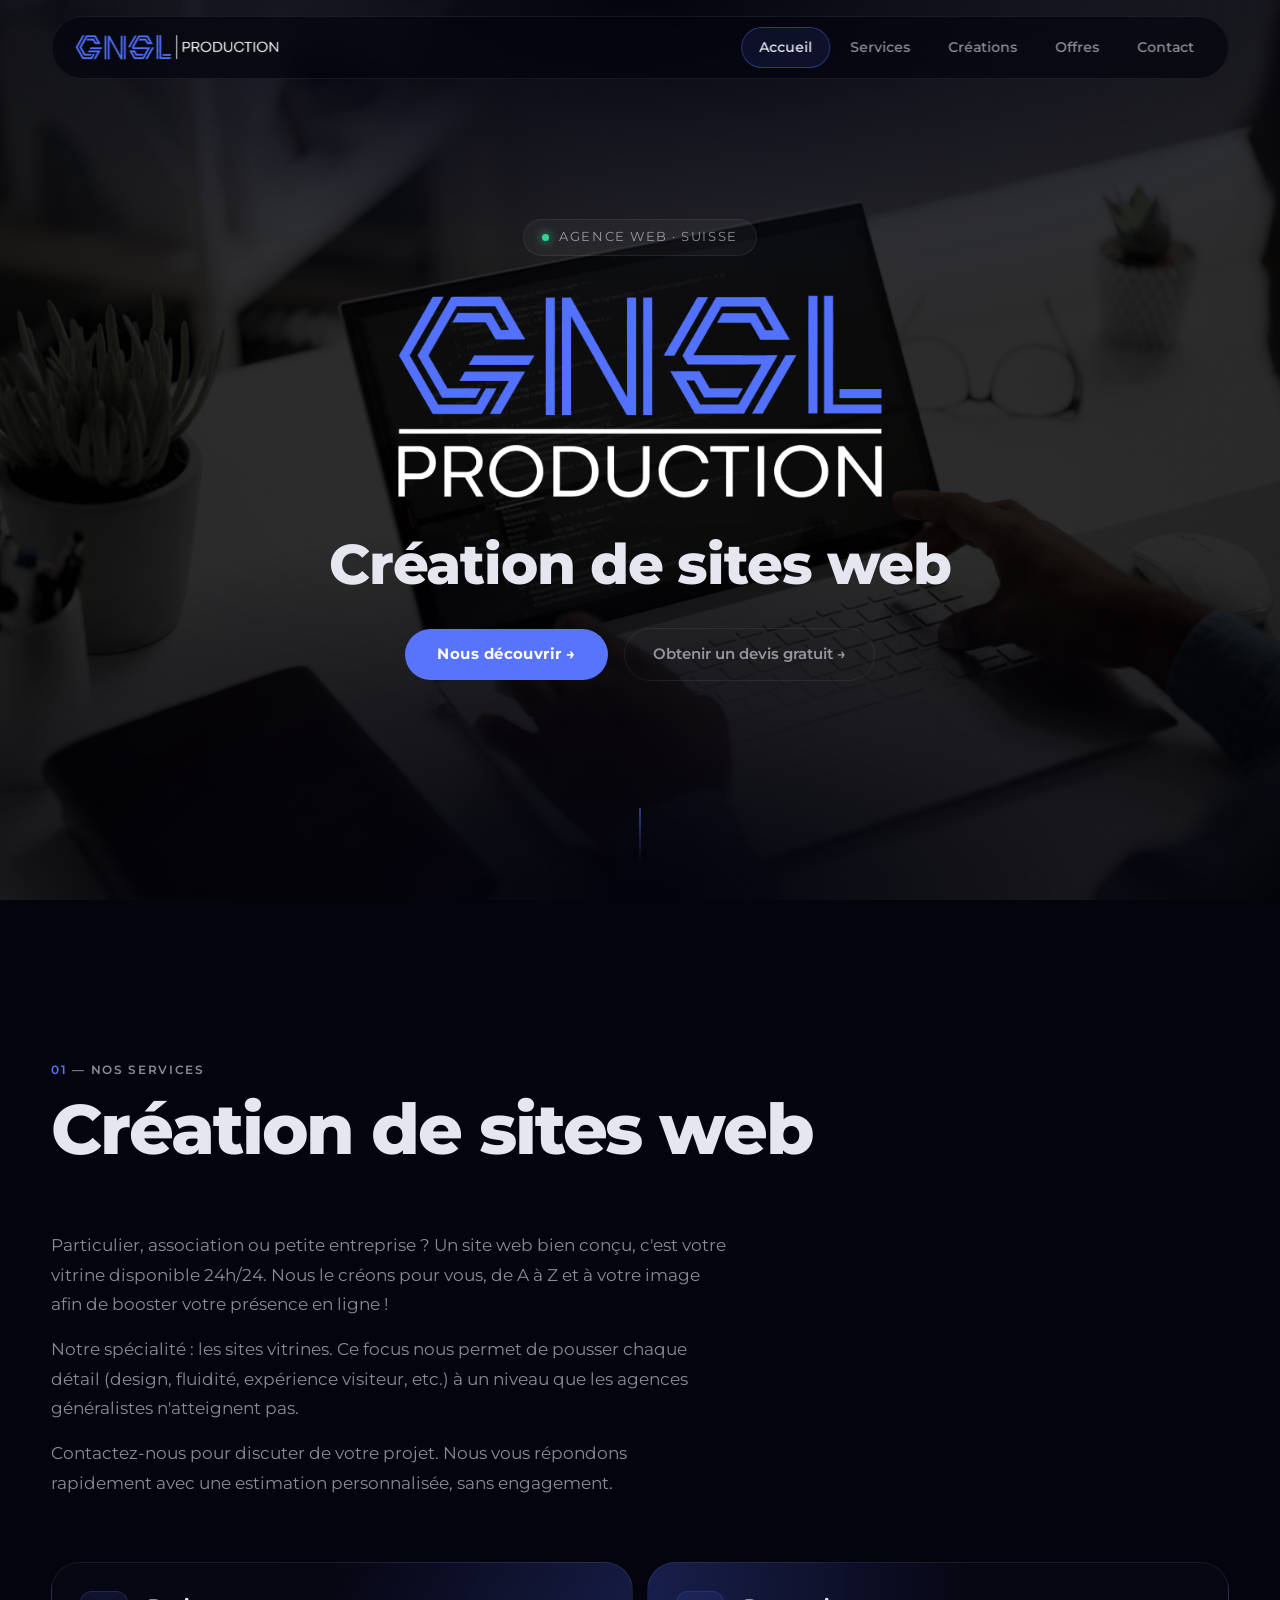
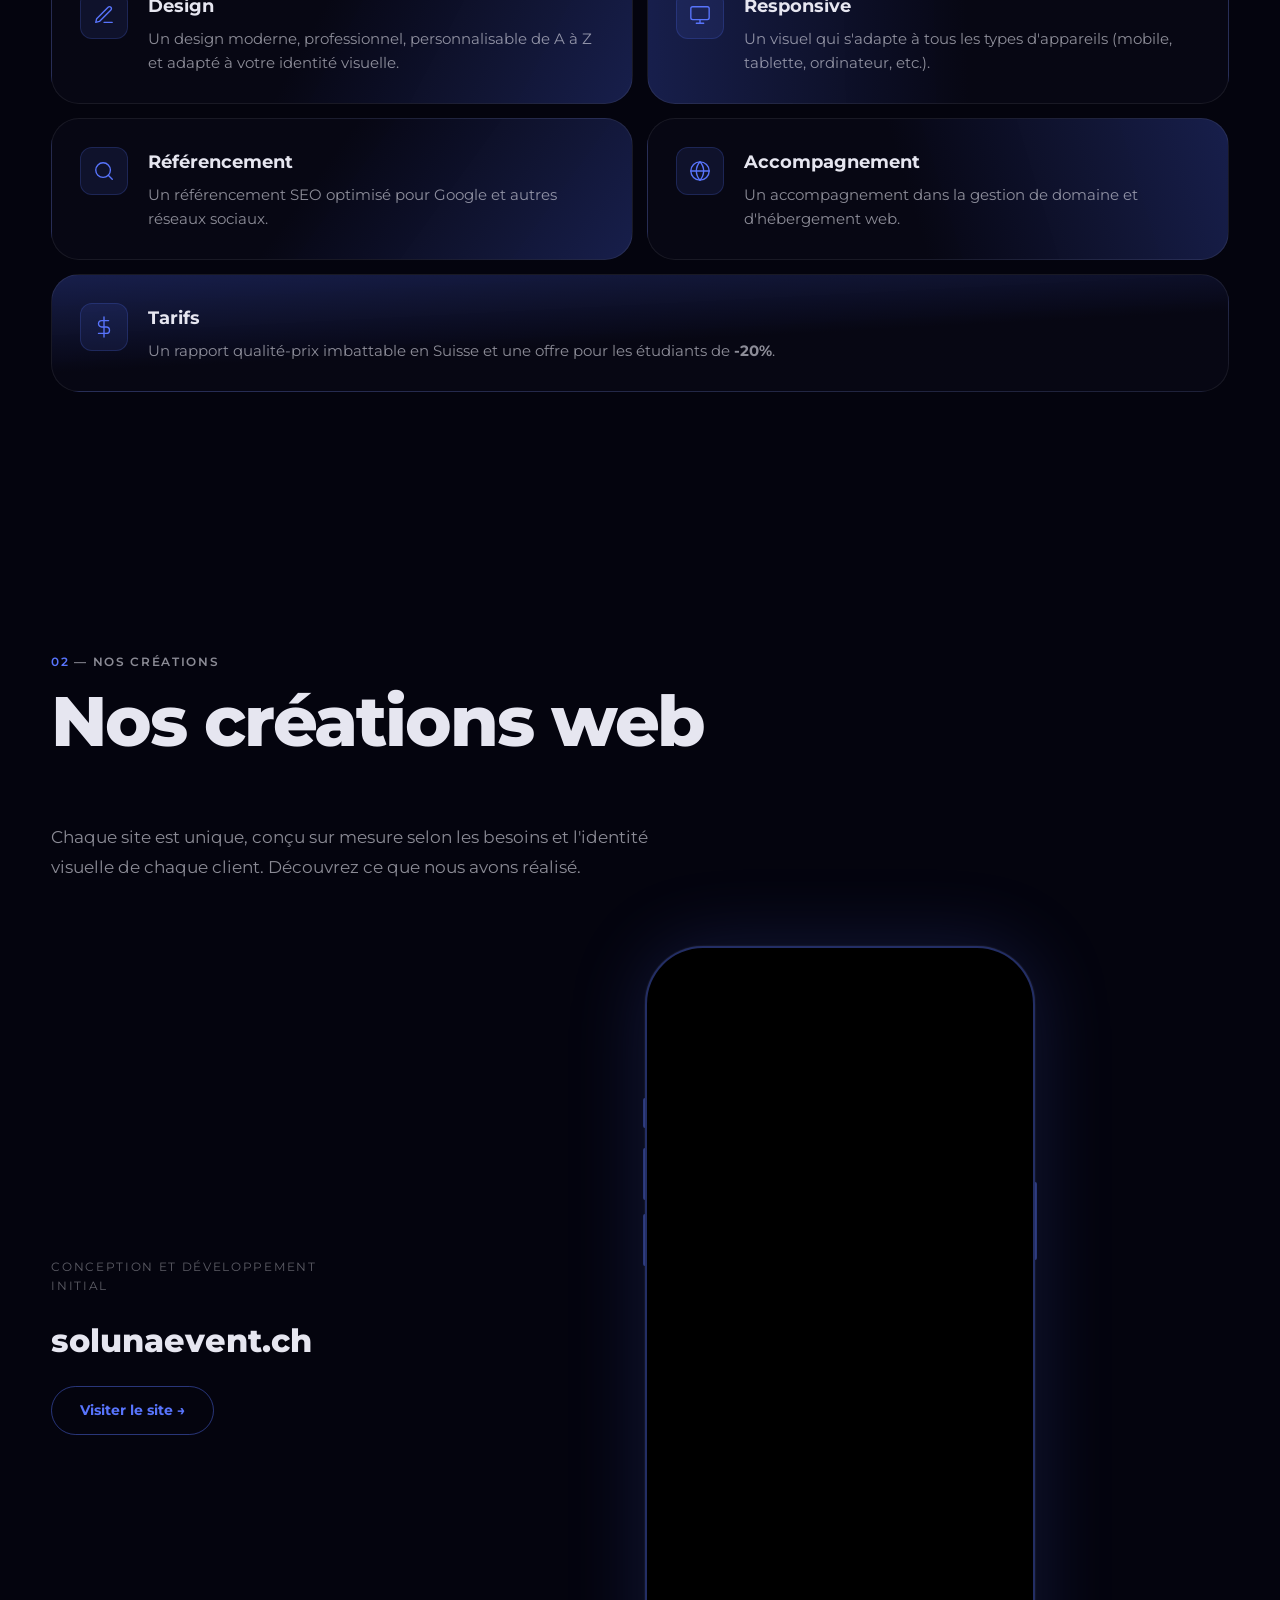
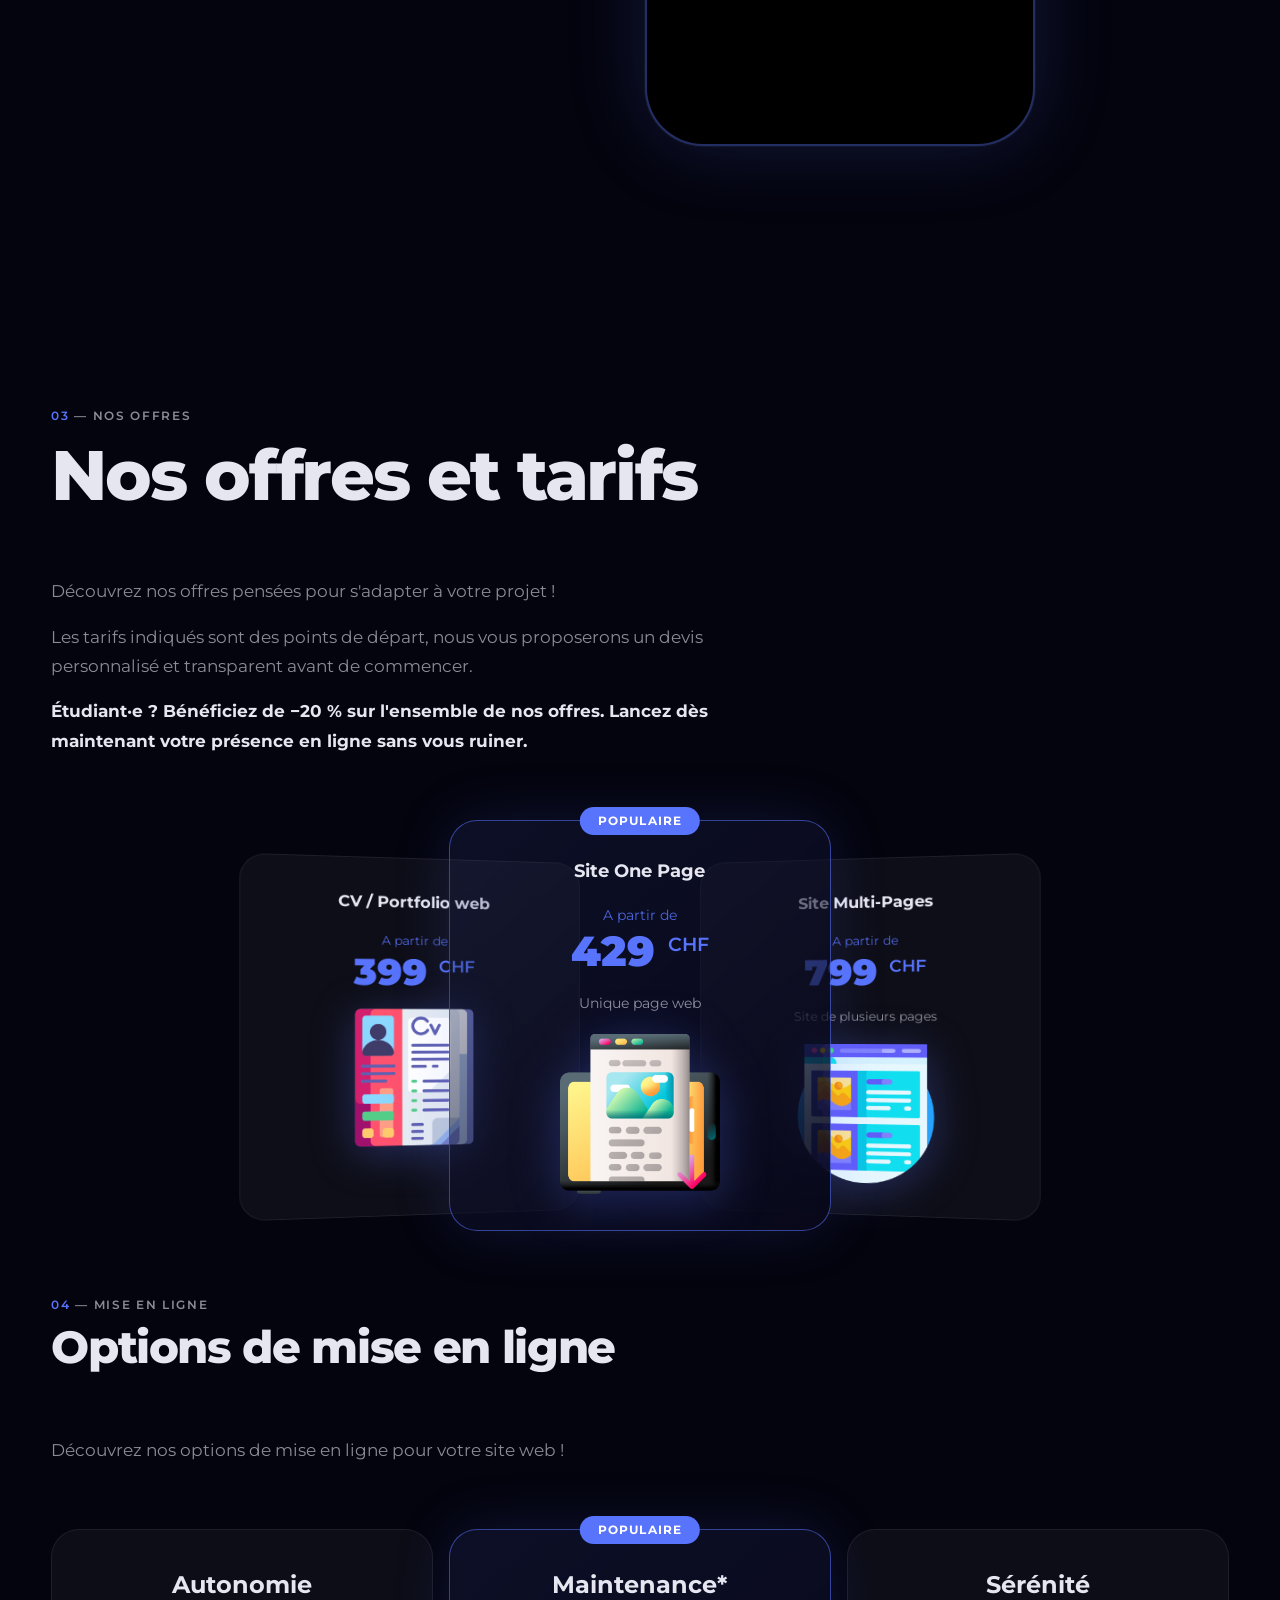
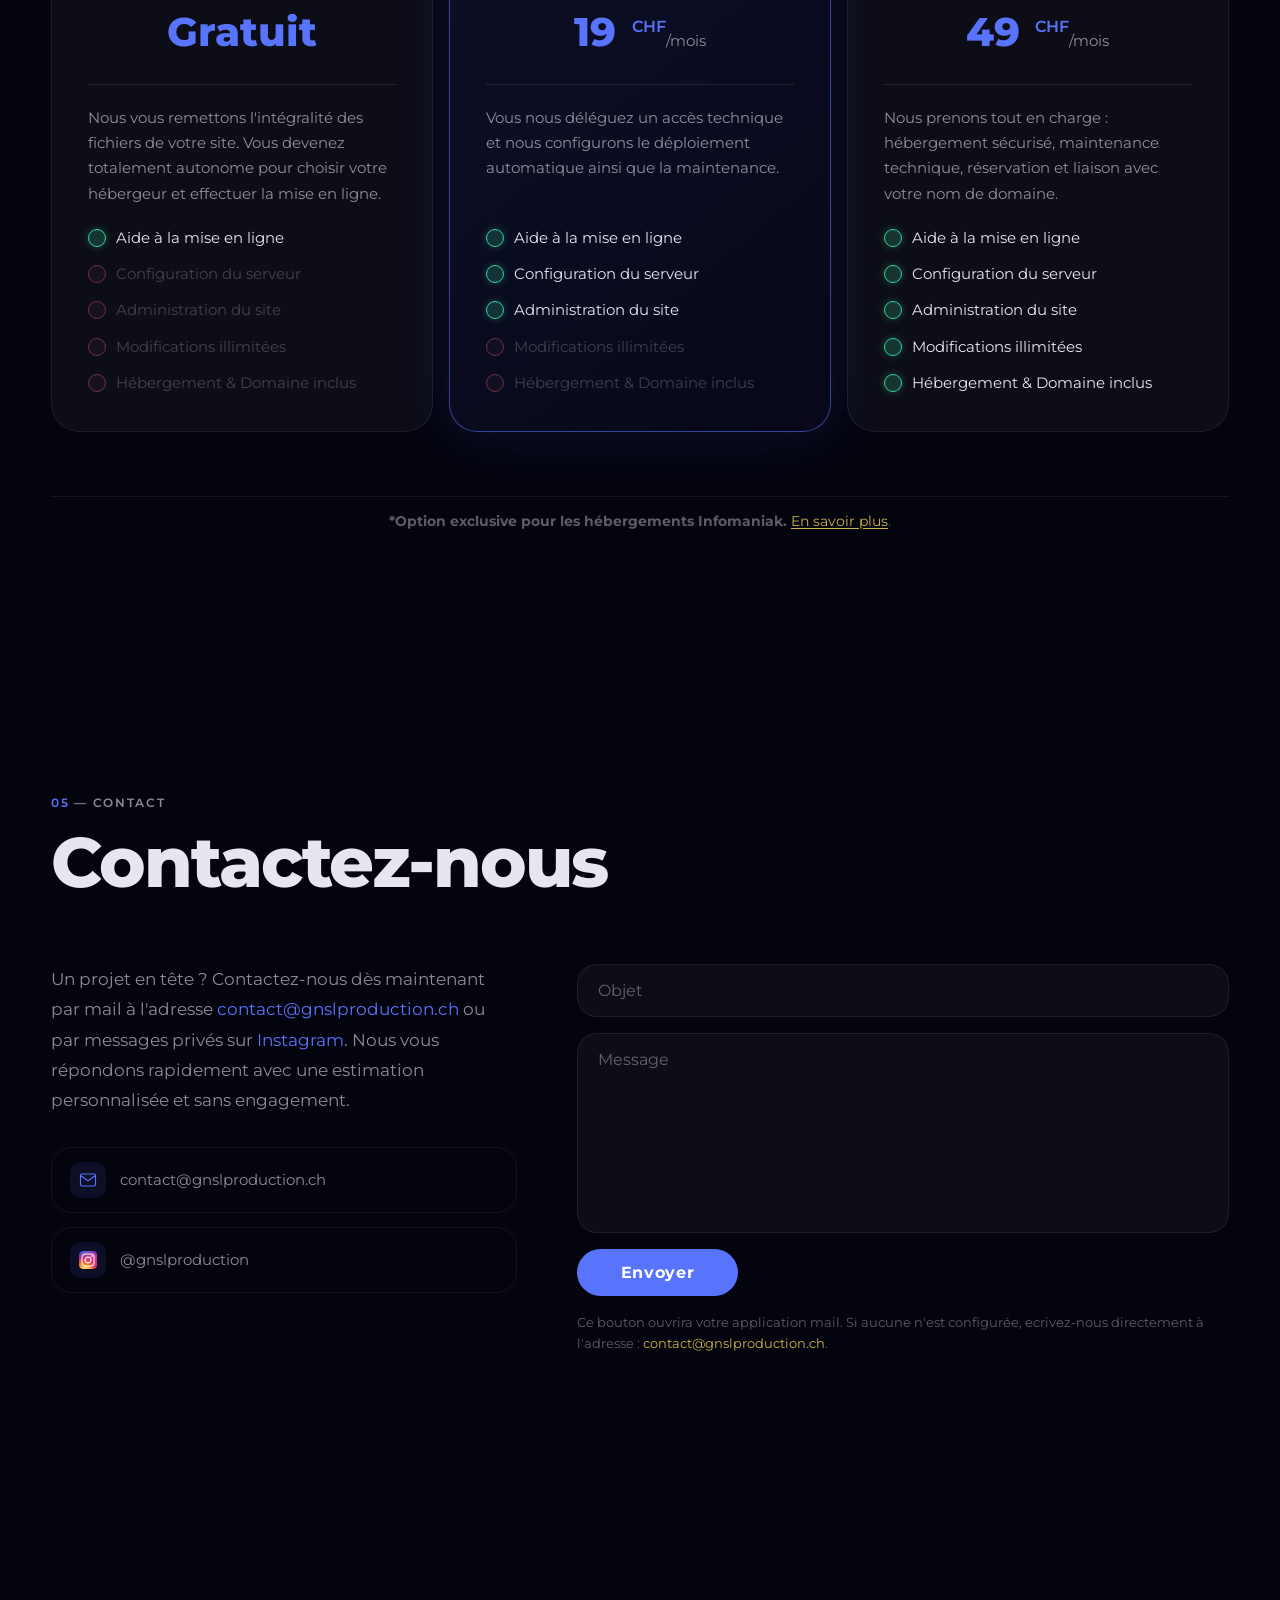
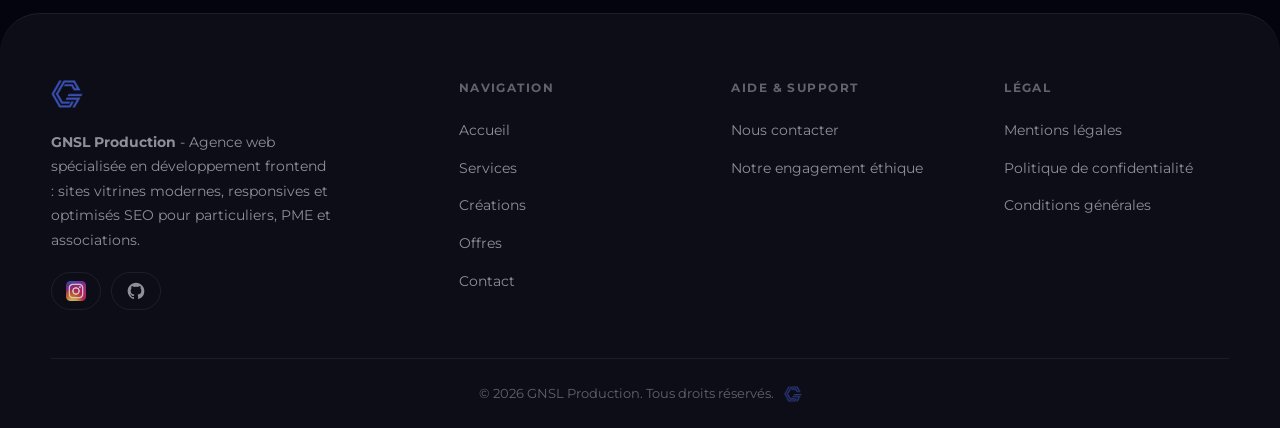
==== commit 0b12af8c: "Add all the new files of the website" ====
--- a/index.html
+++ b/index.html
@@ -3,7 +3,7 @@
 <head>
   <meta charset="UTF-8" />
   <meta name="viewport" content="width=device-width, initial-scale=1, maximum-scale=1" />
-  <link rel="icon" href="./images/logo.png" type="image/x-icon">
+  <link rel="icon" href="./assets/images/logo.png" type="image/x-icon">
   <title>GNSL Production - Création de sites web sur mesure</title>
   <meta name="description" content="GNSL Production est une entreprise informatique suisse spécialisée dans la création de sites web moderne, responsive et optimisés SEO, conçus pour répondre à tous vos besoins." />
   <meta name="keywords" content="GNSL Production, site web, site web suisse, suisse, développeur web, création de site web, création de site web suisse, création site web, informatique pour particuliers, entreprise informatique" />
@@ -19,15 +19,18 @@
   <meta name="twitter:title" content="GNSL Production - Création de sites web sur mesure" />
   <meta name="twitter:description" content="Création de sites web sur mesure pour particuliers, petites entreprises et associations." />
   <meta name="twitter:image" content="https://gnslproduction.ch/images/preview.png" />
-  <link rel="stylesheet" href="./css/style.css" />
-  <script defer src="./js/scripts.js"></script>
+  
+  <link rel="stylesheet" href="./assets/css/style.css" />
+  
+  <script defer src="./assets/js/scripts.js"></script>
+  
 </head>
 <body>
 
   <!-- ═══ NAVIGATION ═══ -->
   <nav class="nav" id="nav">
     <div class="nav-brand" id="navBrand">
-      <img src="./images/Logo GNSL Production 2 - FOND NOIR NEUTRE.png" alt="GNSL Production" class="nav-logo" />
+      <img src="./assets/images/Logo GNSL Production 2 - FOND NOIR NEUTRE.png" alt="GNSL Production" class="nav-logo" />
     </div>
     <div class="nav-links" id="btnBlock">
       <div class="active-capsule" id="capsule"></div>
@@ -54,11 +57,11 @@
         <span class="hero-dot"></span>
         <span>Agence web&nbsp;·&nbsp;Suisse</span>
       </div>
-      <img src="./images/Logo GNSL Production - FOND NOIR NEUTRE.png" alt="GNSL Production" class="hero-wordmark title" />
+      <img src="./assets/images/Logo GNSL Production - FOND NOIR NEUTRE.png" alt="GNSL Production" class="hero-wordmark title" />
       <h1 class="hero-headline title">Création de sites web</h1>
       <div class="hero-actions">
-        <a href="#services" class="hero-btn-primary">Découvrir nos services</a>
-        <a href="#contact" class="hero-btn-ghost">Obtenir un devis →</a>
+        <a href="#services" class="hero-btn-primary">Nous découvrir →</a>
+        <a href="#contact" class="hero-btn-ghost">Obtenir un devis gratuit →</a>
       </div>
     </div>
     <div class="hero-scroll-cue">
@@ -71,73 +74,81 @@
 
     <header class="s-head reveal">
       <p class="s-kicker"><em>01</em> — Nos services</p>
-      <h2 class="s-title">Création de<br>sites web</h2>
+      <h2 class="s-title">Création de sites web</h2>
     </header>
 
     <div class="s-intro reveal">
-      <p>Vous êtes un particulier, une petite entreprise ou une association ? Offrez-vous un site web professionnel, moderne et adapté à vos besoins pour booster votre présence en ligne !</p>
-      <p>Contactez-nous dès maintenant pour obtenir un devis gratuit et transformez votre projet en réalité ! Nous sommes à votre écoute pour discuter de vos besoins et vous proposer la meilleure solution.</p>
-    </div>
-
-    <!-- BENTO GRID -->
-    <div class="bento">
-
-      <article class="bc bc-design service">
+      <p>Particulier, association ou petite entreprise ? Un site web bien conçu, c'est votre vitrine disponible 24h/24. Nous le créons pour vous, de A à Z et à votre image afin de booster votre présence en ligne !</p>
+      <p>Notre spécialité : les sites vitrines. Ce focus nous permet de pousser chaque détail  (design, fluidité, expérience visiteur, etc.) à un niveau que les agences généralistes n'atteignent pas.</p>
+      <p>Contactez-nous pour discuter de votre projet. Nous vous répondons rapidement avec une estimation personnalisée, sans engagement.</p>
+    </div>
+
+    <!-- FEATURE GRID -->
+    <div class="feat-grid">
+
+      <article class="feat-item service">
         <div class="circle"></div>
-        <div class="bc-icon">
+        <div class="feat-icon">
           <svg viewBox="0 0 24 24" fill="none" stroke="currentColor" stroke-width="1.5" stroke-linecap="round" stroke-linejoin="round" aria-hidden="true">
             <path d="M12 20h9"/><path d="M16.5 3.5a2.121 2.121 0 013 3L7 19l-4 1 1-4L16.5 3.5z"/>
           </svg>
         </div>
-        <p class="bc-name">Design</p>
-        <p class="bc-desc">Un design personnalisable de A à Z.</p>
+        <div class="feat-body">
+          <p class="feat-name">Design</p>
+          <p class="feat-desc">Un design moderne, professionnel, personnalisable de A à Z et adapté à votre identité visuelle.</p>
+        </div>
       </article>
 
-      <article class="bc bc-responsive service">
+      <article class="feat-item service">
         <div class="circle"></div>
-        <div class="bc-icon">
+        <div class="feat-icon">
           <svg viewBox="0 0 24 24" fill="none" stroke="currentColor" stroke-width="1.5" stroke-linecap="round" stroke-linejoin="round" aria-hidden="true">
             <rect x="2" y="3" width="20" height="14" rx="2"/><line x1="8" y1="21" x2="16" y2="21"/><line x1="12" y1="17" x2="12" y2="21"/>
           </svg>
         </div>
-        <p class="bc-name">Responsive</p>
-        <p class="bc-desc">Une structure qui s'adapte à tous types d'appareils (mobile, tablette, ordinateur, etc.).</p>
+        <div class="feat-body">
+          <p class="feat-name">Responsive</p>
+          <p class="feat-desc">Un visuel qui s'adapte à tous les types d'appareils (mobile, tablette, ordinateur, etc.). </p>
+        </div>
       </article>
 
-      <article class="bc bc-seo service">
+      <article class="feat-item service">
         <div class="circle"></div>
-        <div class="bc-icon">
+        <div class="feat-icon">
           <svg viewBox="0 0 24 24" fill="none" stroke="currentColor" stroke-width="1.5" stroke-linecap="round" stroke-linejoin="round" aria-hidden="true">
             <circle cx="11" cy="11" r="8"/><line x1="21" y1="21" x2="16.65" y2="16.65"/>
           </svg>
         </div>
-        <p class="bc-name">Référencement</p>
-        <p class="bc-desc">Un référencement SEO optimisé pour Google.</p>
+        <div class="feat-body">
+          <p class="feat-name">Référencement</p>
+          <p class="feat-desc">Un référencement SEO optimisé pour Google et autres réseaux sociaux.</p>
+        </div>
       </article>
 
-      <article class="bc bc-maintenance service">
+      <article class="feat-item service">
         <div class="circle"></div>
-        <div class="bc-icon">
+        <div class="feat-icon">
           <svg viewBox="0 0 24 24" fill="none" stroke="currentColor" stroke-width="1.5" stroke-linecap="round" stroke-linejoin="round" aria-hidden="true">
-            <path d="M14.7 6.3a1 1 0 000 1.4l1.6 1.6a1 1 0 001.4 0l3.77-3.77a6 6 0 01-7.94 7.94l-6.91 6.91a2.12 2.12 0 01-3-3l6.91-6.91a6 6 0 017.94-7.94l-3.76 3.76z"/>
+            <circle cx="12" cy="12" r="10"/><line x1="2" y1="12" x2="22" y2="12"/><path d="M12 2a15.3 15.3 0 014 10 15.3 15.3 0 01-4 10 15.3 15.3 0 01-4-10 15.3 15.3 0 014-10z"/>
           </svg>
         </div>
-        <p class="bc-name">Maintenance</p>
-        <p class="bc-desc">Une maintenance 5 jours sur 7.</p>
+        <div class="feat-body">
+          <p class="feat-name">Accompagnement</p>
+          <p class="feat-desc">Un accompagnement dans la gestion de domaine et d'hébergement web.</p>
+        </div>
       </article>
 
-      <article class="bc bc-tarifs service">
+      <article class="feat-item feat-item--wide service">
         <div class="circle"></div>
-        <div class="bc-icon">
+        <div class="feat-icon">
           <svg viewBox="0 0 24 24" fill="none" stroke="currentColor" stroke-width="1.5" stroke-linecap="round" stroke-linejoin="round" aria-hidden="true">
             <line x1="12" y1="1" x2="12" y2="23"/><path d="M17 5H9.5a3.5 3.5 0 000 7h5a3.5 3.5 0 010 7H6"/>
           </svg>
         </div>
-        <div class="bc-body">
-          <p class="bc-name">Tarifs</p>
-          <p class="bc-desc">Des tarifs abordables et une offre étudiante.</p>
-        </div>
-        <span class="bc-badge">−20 % étudiants</span>
+        <div class="feat-body">
+          <p class="feat-name">Tarifs</p>
+          <p class="feat-desc">Un rapport qualité-prix imbattable en Suisse et une offre pour les étudiants de <strong>-20%</strong>.</p>
+        </div>
       </article>
 
     </div>
@@ -151,11 +162,11 @@
       <h2 class="s-title">Nos créations web</h2>
     </header>
 
-    <p class="s-lead reveal">Découvrez quelques-unes de nos créations web, toutes réalisées à l'image de nos clients et selon leurs souhaits !</p>
+    <p class="s-lead reveal">Chaque site est unique, conçu sur mesure selon les besoins et l'identité visuelle de chaque client. Découvrez ce que nous avons réalisé.</p>
 
     <div class="showcase reveal">
       <div class="showcase-meta">
-        <p class="showcase-label">Réalisation</p>
+        <p class="showcase-label">Conception et développement initial</p>
         <p class="showcase-name">solunaevent.ch</p>
         <a href="https://solunaevent.ch" target="_blank" class="btn showcase-cta">Visiter le site →</a>
       </div>
@@ -166,10 +177,7 @@
           <div class="btn-left"></div>
           <div class="btn-right"></div>
           <div class="screen">
-            <img class="bgScreen" src="./images/solunaevent.png" alt="Soluna Event" />
             <div class="blockMobile">
-              <p class="btn btnView">Voir le site</p>
-              <a href="https://solunaevent.ch" target="_blank" class="btn btnSite">solunaevent.ch</a>
             </div>
             <iframe class="iframeMobile" src="https://solunaevent.ch" frameborder="0" title="Aperçu solunaevent.ch"></iframe>
           </div>
@@ -188,9 +196,9 @@
     </header>
 
     <div class="s-intro reveal">
-      <p>Découvrez nos offres !</p>
-      <p>Le tarif final dépend de la complexité du projet, du temps de travail estimé et des fonctionnalités souhaitées.</p>
-      <p><strong>Étudiants : Réduction de 20 % sur toutes nos offres pour les étudiants.</strong></p>
+      <p>Découvrez nos offres pensées pour s'adapter à votre projet !</p>
+      <p>Les tarifs indiqués sont des points de départ, nous vous proposerons un devis personnalisé et transparent avant de commencer.</p>
+      <p><strong>Étudiant·e ? Bénéficiez de −20 % sur l'ensemble de nos offres. Lancez dès maintenant votre présence en ligne sans vous ruiner.</strong></p>
     </div>
 
     <div class="pricing-grid">
@@ -200,7 +208,7 @@
           <span class="pc-from">A partir de</span>
           <span class="pc-price">399 <sup>CHF</sup></span>
         </div>
-        <img src="./images/cv.png" class="pc-img" alt="CV Portfolio" />
+        <img src="./assets/images/cv.png" class="pc-img" alt="CV Portfolio" />
       </div>
 
       <div class="pc pc--featured reveal">
@@ -210,8 +218,8 @@
           <span class="pc-from">A partir de</span>
           <span class="pc-price">429 <sup>CHF</sup></span>
         </div>
-        <p class="pc-sub">Unique page</p>
-        <img src="./images/onePage.png" class="pc-img" alt="One Page" />
+        <p class="pc-sub">Unique page web</p>
+        <img src="./assets/images/onePage.png" class="pc-img" alt="One Page" />
       </div>
 
       <div class="pc reveal">
@@ -221,59 +229,72 @@
           <span class="pc-price">799 <sup>CHF</sup></span>
         </div>
         <p class="pc-sub">Site de plusieurs pages</p>
-        <img src="./images/multiplePage.png" class="pc-img" alt="Multi-Pages" />
-      </div>
-    </div>
-
-    <!-- LIVRAISON -->
+        <img src="./assets/images/multiplePage.png" class="pc-img" alt="Multi-Pages" />
+      </div>
+    </div>
+
+    <!-- MISE EN LIGNE -->
     <header class="s-head s-head--sm reveal">
-      <p class="s-kicker"><em>04</em> — Livraison</p>
-      <h2 class="s-title s-title--sm">Type de livraison</h2>
+      <p class="s-kicker"><em>04</em> — Mise en ligne</p>
+      <h2 class="s-title s-title--sm">Options de mise en ligne</h2>
     </header>
 
+    <div class="s-intro reveal">
+      <p>Découvrez nos options de mise en ligne pour votre site web !</p>
+    </div>
+
     <div class="delivery-grid">
+      <!-- Option 1 : Autonomie -->
       <div class="dc reveal">
-        <p class="dc-name">Simple</p>
-        <p class="dc-desc">Nous vous livrons les fichiers du sites web et vous vous occupez de la gestion et de le mettre en ligne</p>
+        <div class="dc-header">
+          <h3 class="dc-title">Autonomie</h3>
+          <div class="dc-price">Gratuit</div>
+        </div>
+        <p class="dc-desc">Nous vous remettons l'intégralité des fichiers de votre site. Vous devenez totalement autonome pour choisir votre hébergeur et effectuer la mise en ligne.</p>
         <ul class="dc-list">
-          <li class="ok">Design personnalisé</li>
-          <li class="ok">Compatible tous appareils (responsive)</li>
-          <li class="ok">Référencement SEO de base</li>
-          <li class="ok">Accompagnement dans la gestion du site</li>
+          <li class="ok">Aide à la mise en ligne</li>
+          <li class="no">Configuration du serveur</li>
           <li class="no">Administration du site</li>
-          <li class="no">Modification offerte</li>
-        </ul>
-      </div>
-
+          <li class="no">Modifications illimitées</li>
+          <li class="no">Hébergement & Domaine inclus</li>
+        </ul>
+      </div>
+
+      <!-- Option 2 : Maintenance -->
       <div class="dc dc--premium reveal">
-        <p class="dc-name">Premium</p>
-        <p class="dc-desc">Nous nous occupons d'héberger votre site web et de le maintenir, en utilisant votre nom de domaine.</p>
+        <div class="pc-badge">Populaire</div>
+        <div class="dc-header">
+          <h3 class="dc-title">Maintenance*</h3>
+          <div class="dc-price">19 <span class="dc-currency">CHF</span><span class="dc-period">/mois</span></div>
+        </div>
+        <p class="dc-desc">Vous nous déléguez un accès technique et nous configurons le déploiement automatique ainsi que la maintenance.</p>
         <ul class="dc-list">
-          <li class="ok">Design personnalisé</li>
-          <li class="ok">Compatible tous appareils (responsive)</li>
-          <li class="ok">Référencement SEO de base</li>
-          <li class="ok">Accompagnement dans la gestion du site</li>
+          <li class="ok">Aide à la mise en ligne</li>
+          <li class="ok">Configuration du serveur</li>
           <li class="ok">Administration du site</li>
-          <li class="ok">Modification offerte</li>
-        </ul>
-      </div>
-    </div>
-
-    <!-- PAIEMENT -->
-    <div class="payment-strip reveal">
-      <div class="service payment-inner">
-        <div class="circle"></div>
-        <div class="payment-icon">
-          <svg viewBox="0 0 24 24" fill="none" stroke="currentColor" stroke-width="1.5" stroke-linecap="round" stroke-linejoin="round" aria-hidden="true">
-            <rect x="1" y="4" width="22" height="16" rx="2"/><line x1="1" y1="10" x2="23" y2="10"/>
-          </svg>
-        </div>
-        <div>
-          <p class="payment-name">TWINT</p>
-          <p class="payment-desc">Paiement uniquement via TWINT (autres options à venir).</p>
-        </div>
-      </div>
-    </div>
+          <li class="no">Modifications illimitées</li>
+          <li class="no">Hébergement & Domaine inclus</li>
+        </ul>
+      </div>
+
+      <!-- Option 3 : Sérénité -->
+      <div class="dc reveal">
+        <div class="dc-header">
+          <h3 class="dc-title">Sérénité</h3>
+          <div class="dc-price">49 <span class="dc-currency">CHF</span><span class="dc-period">/mois</span></div>
+        </div>
+        <p class="dc-desc">Nous prenons tout en charge : hébergement sécurisé, maintenance technique, réservation et liaison avec votre nom de domaine.</p>
+        <ul class="dc-list">
+          <li class="ok">Aide à la mise en ligne</li>
+          <li class="ok">Configuration du serveur</li>
+          <li class="ok">Administration du site</li>
+          <li class="ok">Modifications illimitées</li>
+          <li class="ok">Hébergement & Domaine inclus</li>
+        </ul>
+      </div>
+    </div>
+
+    <p class="dc-note"><strong>*Option exclusive pour les hébergements Infomaniak.</strong> <a href="./pages/notre-engagement-ethique.html">En savoir plus</a>.</p>
 
   </section>
 
@@ -288,7 +309,7 @@
     <div class="contact-layout">
       <div class="contact-left reveal">
         <p class="contact-text">
-          Contactez-nous dès maintenant par mail à l'adresse <a href="mailto:contact@gnslproduction.ch">contact@gnslproduction.ch</a> ou par messages privés sur <a href="https://instagram.com/gnslproduction" target="_blank">Instagram</a> pour obtenir un devis gratuit ou en savoir plus !
+          Un projet en tête ? Contactez-nous dès maintenant par mail à l'adresse <a href="mailto:contact@gnslproduction.ch">contact@gnslproduction.ch</a> ou par messages privés sur <a href="https://instagram.com/gnslproduction" target="_blank">Instagram</a>. Nous vous répondons rapidement avec une estimation personnalisée et sans engagement.
         </p>
         <div class="contact-channels">
           <a href="mailto:contact@gnslproduction.ch" class="channel">
@@ -302,7 +323,7 @@
           </a>
           <a href="https://instagram.com/gnslproduction" target="_blank" class="channel">
             <span class="channel-icon">
-              <img src="./images/instagram.png" alt="" />
+              <img src="./assets/images/instagram.png" alt="" />
             </span>
             <span>@gnslproduction</span>
           </a>
@@ -313,7 +334,7 @@
         <input class="f-input inputSubject" placeholder="Objet" type="text" />
         <textarea class="f-input f-textarea textInput" placeholder="Message"></textarea>
         <button class="btn btnContact f-submit">Envoyer</button>
-        <p class="note">Ce formulaire ouvre votre application de messagerie pour envoyer l'email. Si aucune n'est configurée, contactez-nous directement à : <a href="mailto:contact@gnslproduction.ch">contact@gnslproduction.ch</a>.</p>
+        <p class="note">Ce bouton ouvrira votre application mail. Si aucune n'est configurée, ecrivez-nous directement à l'adresse : <a href="mailto:contact@gnslproduction.ch">contact@gnslproduction.ch</a>.</p>
       </div>
     </div>
 
@@ -321,14 +342,63 @@
 
   <!-- ═══ FOOTER ═══ -->
   <footer class="footer">
-    <div class="footer-left">
-      <img src="./images/logo.png" alt="Logo GNSL Production" class="footer-logo" />
-      <span>© 2025 GNSL Production</span>
-      <img src="./images/suisse.png" alt="Suisse" class="footer-flag" />
-    </div>
-    <a href="https://www.instagram.com/gnslproduction" target="_blank" class="footer-ig" aria-label="Instagram GNSL Production">
-      <img src="./images/instagram.png" alt="Instagram" />
-    </a>
+    <div class="footer-top">
+
+      <!-- Brand -->
+      <div class="footer-brand">
+        <img src="./assets/images/logo.png" alt="Logo GNSL Production" class="footer-logo" />
+        <p class="footer-desc"><strong>GNSL Production</strong> - Agence web spécialisée en développement frontend : sites vitrines modernes, responsives et optimisés SEO pour particuliers, PME et associations.</p>
+        <div class="footer-socials">
+          <a href="https://www.instagram.com/gnslproduction" target="_blank" class="footer-social" aria-label="Instagram GNSL Production">
+            <img src="./assets/images/instagram.png" alt="Instagram" />
+          </a>
+          <a href="https://github.com/GNSL-Production" target="_blank" class="footer-social" aria-label="GitHub GNSL Production">
+            <svg viewBox="0 0 24 24" fill="currentColor" aria-hidden="true">
+              <path d="M12 2C6.477 2 2 6.484 2 12.017c0 4.425 2.865 8.18 6.839 9.504.5.092.682-.217.682-.483 0-.237-.008-.868-.013-1.703-2.782.605-3.369-1.343-3.369-1.343-.454-1.158-1.11-1.466-1.11-1.466-.908-.62.069-.608.069-.608 1.003.07 1.531 1.032 1.531 1.032.892 1.53 2.341 1.088 2.91.832.092-.647.35-1.088.636-1.338-2.22-.253-4.555-1.113-4.555-4.951 0-1.093.39-1.988 1.029-2.688-.103-.253-.446-1.272.098-2.65 0 0 .84-.27 2.75 1.026A9.564 9.564 0 0112 6.844c.85.004 1.705.115 2.504.337 1.909-1.296 2.747-1.027 2.747-1.027.546 1.379.202 2.398.1 2.651.64.7 1.028 1.595 1.028 2.688 0 3.848-2.339 4.695-4.566 4.943.359.309.678.92.678 1.855 0 1.338-.012 2.419-.012 2.747 0 .268.18.58.688.482A10.019 10.019 0 0022 12.017C22 6.484 17.522 2 12 2z"/>
+            </svg>
+          </a>
+        </div>
+      </div>
+
+      <!-- Navigation -->
+      <div class="footer-col">
+        <p class="footer-col-title">Navigation</p>
+        <ul class="footer-links">
+          <li><a href="#accueil" class="footer-link">Accueil</a></li>
+          <li><a href="#services" class="footer-link">Services</a></li>
+          <li><a href="#creations" class="footer-link">Créations</a></li>
+          <li><a href="#offres" class="footer-link">Offres</a></li>
+          <li><a href="#contact" class="footer-link">Contact</a></li>
+        </ul>
+      </div>
+
+      <!-- Support -->
+      <div class="footer-col">
+        <p class="footer-col-title">Aide &amp; Support</p>
+        <ul class="footer-links">
+          <li><a href="#contact" class="footer-link">Nous contacter</a></li>
+          <li><a href="./pages/notre-engagement-ethique.html" class="footer-link">Notre engagement éthique</a></li>
+        </ul>
+      </div>
+
+      <!-- Legal -->
+      <div class="footer-col">
+        <p class="footer-col-title">Légal</p>
+        <ul class="footer-links">
+          <li><a href="./pages/mentions-legales.html" class="footer-link">Mentions légales</a></li>
+          <li><a href="./pages/politique-de-confidentialite.html" class="footer-link">Politique de confidentialité</a></li>
+          <li><a href="./pages/conditions-generales.html" class="footer-link">Conditions générales</a></li>
+        </ul>
+      </div>
+
+    </div>
+
+    <div class="footer-bottom">
+      <div class="footer-copyright">
+        <span>© 2026 GNSL Production. Tous droits réservés.</span>
+        <img src="./assets/images/logo.png" alt="" class="footer-logo-sm" />
+      </div>
+    </div>
   </footer>
 
 </body>
--- a/assets/css/style.css
+++ b/assets/css/style.css
@@ -0,0 +1,1043 @@
+/* ━━━━━━━━━━━━━━━━━━━━━━━━━━━━━━━━━━━━━━━━
+   GNSL PRODUCTION
+━━━━━━━━━━━━━━━━━━━━━━━━━━━━━━━━━━━━━━━━ */
+
+/* ── TOKENS ──────────────────────────────── */
+:root {
+  --blue:        #5874fc;
+  --blue-10:     rgba(88,116,252,.10);
+  --blue-20:     rgba(88,116,252,.20);
+  --blue-40:     rgba(88,116,252,.40);
+  --yellow:      #fce158;
+  --green:       #34d399;
+  --red:         #f87171;
+
+  --bg:          #04040e;
+  --bg-up:       #08081a;
+  --surface:     rgba(255,255,255,.04);
+  --surface-h:   rgba(255,255,255,.07);
+  --border:      rgba(255,255,255,.07);
+  --border-h:    rgba(88,116,252,.45);
+
+  --text:        #e6e6f0;
+  --text-dim:    rgba(230,230,240,.6);
+  --text-xdim:   rgba(225, 225, 233, 0.4);
+
+  --r:           20px;
+  --r-lg:        28px;
+  --r-xl:        40px;
+  --ease:        cubic-bezier(.4,0,.2,1);
+  --ease-out:    cubic-bezier(0,.55,.45,1);
+}
+
+/* ── RESET ───────────────────────────────── */
+*,*::before,*::after { margin:0; padding:0; box-sizing:border-box; }
+
+@font-face {
+  font-family:'Txt';
+  src:url('../fonts/txt.ttf') format('truetype');
+  font-display:swap;
+}
+
+html {
+  scroll-behavior:smooth;
+  -webkit-font-smoothing:antialiased;
+  -moz-osx-font-smoothing:grayscale;
+}
+
+body {
+  font-family:'Txt',system-ui,sans-serif;
+  background:var(--bg);
+  color:var(--text);
+  overflow-x:hidden;
+  line-height:1.6;
+}
+
+/* subtle noise overlay */
+body::after {
+  content:'';
+  position:fixed;
+  inset:0;
+  background-image:
+    radial-gradient(ellipse 80% 50% at 50% -10%,rgba(88,116,252,.12),transparent);
+  pointer-events:none;
+  z-index:0;
+}
+
+a { text-decoration:none; color:inherit; }
+img,svg { display:block; }
+button { font-family:inherit; cursor:pointer; border:none; background:none; }
+
+/* ── SCROLL REVEAL ────────────────────────── */
+.reveal {
+  opacity:0;
+  transform:translateY(32px);
+  transition:opacity .7s var(--ease), transform .7s var(--ease);
+}
+.reveal.visible { opacity:1; transform:none; }
+
+/* ── NAVIGATION ──────────────────────────── */
+.nav {
+  position:fixed;
+  top:16px;
+  left:50%;
+  transform:translateX(-50%);
+  z-index:9000;
+  width:min(92%, 1380px);
+  display:flex;
+  align-items:center;
+  justify-content:space-between;
+  padding:10px 16px 10px 20px;
+  background:rgba(4,4,14,.65);
+  border:1px solid var(--border);
+  border-radius:var(--r-xl);
+  backdrop-filter:blur(24px);
+  -webkit-backdrop-filter:blur(24px);
+  transition:background .4s var(--ease), border-color .4s var(--ease), box-shadow .4s var(--ease);
+}
+.nav.scrolled {
+  background:rgba(4,4,14,.9);
+  border-color:var(--blue-20);
+  box-shadow:0 8px 48px rgba(0,0,0,.6);
+}
+
+.nav-brand { cursor:pointer; line-height:0; }
+.nav-logo  { width:210px; height:auto; }
+
+.nav-links {
+  position:relative;
+  display:flex;
+  align-items:center;
+  gap:2px;
+}
+
+/* capsule */
+.active-capsule {
+  position:absolute;
+  top:0; left:0;
+  height:100%;
+  background:var(--blue-10);
+  border:1px solid var(--blue-40);
+  border-radius:30px;
+  transition:left .45s var(--ease), width .45s var(--ease);
+  z-index:0;
+}
+
+/* ── BUTTONS ─────────────────────────────── */
+.btn {
+  position:relative;
+  display:inline-flex;
+  align-items:center;
+  justify-content:center;
+  font-family:'Txt',sans-serif;
+  font-size:.9rem;
+  font-weight:550;
+  padding:9px 18px;
+  border-radius:30px;
+  color:var(--text-dim);
+  cursor:pointer;
+  white-space:nowrap;
+  overflow:hidden;
+  transition:color .3s var(--ease), background .3s var(--ease);
+  z-index:1;
+  border:none;
+  background:transparent;
+  width:max-content;
+}
+.btnNav { font-size:.88rem; }
+.btnNav:hover, .btnNav.active { color:var(--text); }
+
+.glow {
+  position:absolute;
+  border-radius:50%;
+  background:radial-gradient(circle,rgba(255,255,255,.14) 0%,transparent 70%);
+  pointer-events:none;
+  transform:translate(-50%,-50%);
+  z-index:0;
+  visibility:hidden;
+  opacity:0;
+  transition:opacity .5s, visibility .5s;
+}
+
+/* ── BURGER ──────────────────────────────── */
+.burger-menu {
+  display:none;
+  flex-direction:column;
+  justify-content:space-around;
+  width:26px; height:18px;
+  padding:0; z-index:10;
+}
+.burger-line {
+  display:block;
+  width:26px; height:2px;
+  background:var(--text);
+  border-radius:2px;
+  transition:transform .3s ease, opacity .3s ease;
+}
+.burger-menu-open .burger-line:nth-child(1) { transform:rotate(-45deg) translate(-4px,5px); }
+.burger-menu-open .burger-line:nth-child(2) { opacity:0; transform:scaleX(0); }
+.burger-menu-open .burger-line:nth-child(3) { transform:rotate(45deg) translate(-4px,-5px); }
+
+/* ── DROPDOWN MENU ───────────────────────── */
+.menu-dropdown {
+  visibility:hidden;
+  position:fixed;
+  inset:0;
+  z-index:8000;
+  display:flex;
+  flex-direction:column;
+  justify-content:center;
+  padding:0 8%;
+  gap:8px;
+  background:rgba(4,4,14,.95);
+  backdrop-filter:blur(28px);
+  -webkit-backdrop-filter:blur(28px);
+  opacity:0;
+  transition:opacity .4s var(--ease), visibility .4s var(--ease);
+}
+.menu-dropdown.active { visibility:visible; opacity:1; }
+.menu-dropdown .btn {
+  font-size:2.2rem;
+  font-weight:700;
+  padding:12px 0;
+  color:var(--text-dim);
+  border-radius:0;
+  border-bottom:1px solid var(--border);
+}
+.menu-dropdown .btn:last-child { border-bottom:none; }
+.menu-dropdown .btn:hover,
+.menu-dropdown .btn.active { color:var(--text); }
+
+/* ── HERO ────────────────────────────────── */
+.hero {
+  position:relative;
+  height:100svh;
+  display:flex;
+  align-items:center;
+  justify-content:center;
+  text-align:center;
+  overflow:hidden;
+}
+
+.bgBlur {
+  position:absolute;
+  inset:0;
+  background:url('../images/acceuil.png') center/cover no-repeat fixed;
+  filter:brightness(.18) saturate(.6);
+  transition:filter .15s ease-out;
+  z-index:0;
+}
+
+.hero-vignette {
+  position:absolute;
+  inset:0;
+  z-index:1;
+  background:
+    radial-gradient(ellipse 100% 60% at 50% 100%,var(--bg) 0%,transparent 70%),
+    radial-gradient(ellipse 80% 40% at 50% 0%,var(--bg) 0%,transparent 70%);
+}
+
+.hero-content {
+  position:relative;
+  z-index:2;
+  display:flex;
+  flex-direction:column;
+  align-items:center;
+  gap:24px;
+  padding:0 20px;
+  animation:heroIn .9s var(--ease-out) both;
+}
+
+@keyframes heroIn {
+  from { opacity:0; transform:translateY(24px); }
+  to   { opacity:1; transform:none; }
+}
+
+.hero-eyebrow {
+  display:inline-flex;
+  align-items:center;
+  gap:10px;
+  font-size:.8rem;
+  letter-spacing:.12em;
+  text-transform:uppercase;
+  color:var(--text-dim);
+  background:var(--surface);
+  border:1px solid var(--border);
+  border-radius:30px;
+  padding:7px 18px;
+}
+.hero-dot {
+  width:7px; height:7px;
+  border-radius:50%;
+  background:var(--green);
+  box-shadow:0 0 10px var(--green);
+  animation:pulse 2.5s ease-in-out infinite;
+}
+@keyframes pulse {
+  0%,100% { opacity:1; transform:scale(1); }
+  50%      { opacity:.5; transform:scale(.8); }
+}
+
+.hero-wordmark {
+  width:min(520px,85vw);
+  height:auto;
+}
+
+.hero-headline {
+  font-size:clamp(1.6rem,4.5vw,3.5rem);
+  font-weight:800;
+  line-height:1;
+  letter-spacing:-.02em;
+  color:var(--text);
+  white-space:nowrap;
+}
+.hero-headline span {
+  display:inline-block;
+  animation:wave 2.8s ease-in-out infinite both;
+}
+@keyframes wave {
+  0%,100% { transform:translateY(0) scale(1); color:var(--text); }
+  50%      { transform:translateY(-12px) scale(1.12); color:var(--blue); }
+}
+
+.hero-actions {
+  display:flex;
+  align-items:center;
+  gap:16px;
+  flex-wrap:wrap;
+  justify-content:center;
+  margin-top:12px;
+}
+.hero-btn-primary {
+  padding:13px 32px;
+  border-radius:30px;
+  background:var(--blue);
+  color:#fff;
+  font-family:'Txt',sans-serif;
+  font-weight:700;
+  font-size:.95rem;
+  letter-spacing:.03em;
+  transition:background .3s var(--ease), transform .25s var(--ease), box-shadow .3s var(--ease);
+}
+.hero-btn-primary:hover {
+  background:#4561e8;
+  transform:translateY(-2px);
+  box-shadow:0 12px 36px rgba(88,116,252,.45);
+}
+.hero-btn-ghost {
+  padding:13px 28px;
+  border-radius:30px;
+  border:1px solid var(--border);
+  color:var(--text-dim);
+  font-family:'Txt',sans-serif;
+  font-weight:600;
+  font-size:.95rem;
+  transition:border-color .3s var(--ease), color .3s var(--ease);
+}
+.hero-btn-ghost:hover { border-color:var(--blue-40); color:var(--text); }
+
+.hero-scroll-cue {
+  position:absolute;
+  bottom:36px;
+  left:50%;
+  transform:translateX(-50%);
+  z-index:2;
+}
+.hero-scroll-bar {
+  width:1px; height:56px;
+  background:linear-gradient(to bottom, var(--blue), transparent);
+  animation:scrollBob 2.4s ease-in-out infinite;
+}
+@keyframes scrollBob {
+  0%,100% { opacity:.3; transform:scaleY(1); }
+  50%      { opacity:1;  transform:scaleY(1.1); }
+}
+
+/* ── SECTION LAYOUT ──────────────────────── */
+.section {
+  width:min(92%, 1380px);
+  margin:0 auto;
+  min-height:100vh;
+  padding:160px 0 100px;
+  display:flex;
+  flex-direction:column;
+  gap:64px;
+  position:relative;
+  z-index:1;
+}
+
+/* section header */
+.s-head { display:flex; flex-direction:column; gap:14px; }
+.s-head--sm { gap:10px; }
+
+.s-kicker {
+  font-size:.75rem;
+  font-weight:600;
+  letter-spacing:.14em;
+  text-transform:uppercase;
+  color:var(--text-dim);
+}
+.s-kicker em {
+  font-style:normal;
+  color:var(--blue);
+}
+
+.s-title {
+  font-size:clamp(2.4rem,5.5vw,4.5rem);
+  font-weight:800;
+  line-height:1.05;
+  letter-spacing:-.03em;
+  color:var(--text);
+}
+.s-title--sm {
+  font-size:clamp(1.8rem,3.5vw,2.8rem);
+}
+
+.s-intro {
+  display:flex;
+  flex-direction:column;
+  gap:16px;
+  max-width:680px;
+  color:var(--text-dim);
+  font-size:1.05rem;
+  line-height:1.75;
+}
+.s-intro strong { color:var(--text); }
+
+.s-lead {
+  max-width:640px;
+  color:var(--text-dim);
+  font-size:1.05rem;
+  line-height:1.75;
+}
+
+/* ── FEATURE GRID ────────────────────────── */
+.feat-grid {
+  display:grid;
+  grid-template-columns:repeat(2,1fr);
+  gap:14px;
+}
+.feat-item {
+  background:var(--surface);
+  border:1px solid var(--border);
+  border-radius:var(--r-lg);
+  padding:28px;
+  position:relative;
+  overflow:hidden;
+  display:flex;
+  align-items:flex-start;
+  gap:20px;
+  transition:border-color .35s var(--ease), background .35s var(--ease), transform .35s var(--ease), box-shadow .35s var(--ease);
+  cursor:none;
+}
+.feat-item:hover {
+  border-color:var(--border-h);
+  background:var(--surface-h);
+  transform:translateY(-3px);
+  box-shadow:0 16px 48px rgba(88,116,252,.12);
+}
+.feat-item--wide { grid-column:1/-1; }
+.feat-icon {
+  flex-shrink:0;
+  width:48px;
+  height:48px;
+  display:flex;
+  align-items:center;
+  justify-content:center;
+  background:rgba(88,116,252,.1);
+  border:1px solid rgba(88,116,252,.2);
+  border-radius:12px;
+  color:var(--blue);
+}
+.feat-icon svg { width:22px; height:22px; stroke-width:1.5; }
+.feat-body { flex:1; }
+.feat-name {
+  font-size:1.15rem;
+  font-weight:700;
+  color:var(--text);
+  margin:0 0 6px;
+}
+.feat-desc {
+  font-size:.95rem;
+  color:var(--text-dim);
+  line-height:1.6;
+  margin:0;
+}
+.feat-badge {
+  align-self:center;
+  flex-shrink:0;
+  padding:5px 14px;
+  border-radius:30px;
+  background:rgba(252,225,88,.1);
+  border:1px solid rgba(252,225,88,.25);
+  color:var(--yellow);
+  font-size:.8rem;
+  font-weight:700;
+  letter-spacing:.04em;
+  white-space:nowrap;
+}
+
+/* ── GLOWING CIRCLE (service cards) ─────── */
+.circle {
+  position:fixed;
+  width:280px; height:280px;
+  border-radius:50%;
+  background:radial-gradient(circle,rgba(88,116,252,.25) 0%,transparent 70%);
+  pointer-events:none;
+  transform:translate(-50%,-50%) scale(0);
+  transition:transform .9s ease;
+  z-index:0;
+}
+
+.service { cursor:none; }
+
+/* ── CRÉATIONS SHOWCASE ──────────────────── */
+.showcase {
+  display:flex;
+  align-items:center;
+  gap:80px;
+  flex-wrap:wrap;
+}
+
+.showcase-meta {
+  display:flex;
+  flex-direction:column;
+  gap:20px;
+  flex:0 0 auto;
+  max-width:320px;
+}
+.showcase-label {
+  font-size:.75rem;
+  text-transform:uppercase;
+  letter-spacing:.14em;
+  color:var(--text-xdim);
+}
+.showcase-name {
+  font-size:2rem;
+  font-weight:800;
+  color:var(--text);
+}
+.showcase-cta {
+  display:inline-flex;
+  width:max-content;
+  padding:12px 28px;
+  border-radius:30px;
+  border:1px solid var(--border-h);
+  color:var(--blue);
+  font-weight:700;
+  font-size:.9rem;
+  transition:background .3s var(--ease), color .3s var(--ease);
+}
+.showcase-cta:hover { background:var(--blue-10); color:var(--text); }
+
+.iphone-wrap { display:flex; justify-content:center; flex:1; }
+
+/* ── iPHONE MOCKUP ───────────────────────── */
+.iphone {
+  border:2px solid var(--blue-40);
+  width:390px; height:800px;
+  border-radius:58px;
+  padding:9px;
+  background:#000;
+  position:relative;
+  box-shadow:0 0 80px rgba(88,116,252,.18), 0 0 2px rgba(255,255,255,.15);
+}
+.screen, .iframeMobile {
+  width:100%; height:100%;
+  overflow:hidden;
+  border-radius:50px;
+  border:none;
+  position:relative;
+  background:#000;
+}
+.iframeMobile {
+  visibility:visible;
+  opacity:1;
+}
+
+.blockMobile { display:none; }
+.bgScreen {
+  position:absolute;
+  width:100%; height:100%;
+  object-fit:cover;
+}
+
+/* iphone side buttons */
+.btn-left,.btn-left::after,.btn-right,.btn-vibration {
+  position:absolute;
+  width:4px;
+  border-radius:4px;
+  background:var(--blue-40);
+  z-index:-1;
+}
+.btn-left       { left:-4px;  top:200px;   height:52px; }
+.btn-left::after{ content:''; top:66px;    height:52px; }
+.btn-right      { right:-4px; top:234px;   height:78px; }
+.btn-vibration  { left:-4px;  top:150px;   height:30px; }
+
+/* overlay on iphone screen */
+.blockMobile {
+  position:absolute;
+  left:50%; top:50%;
+  transform:translate(-50%,-50%);
+  z-index:2;
+  display:flex;
+  flex-direction:column;
+  gap:14px;
+  width:max-content;
+}
+.btnView {
+  font-size:2.8rem;
+  font-weight:700;
+  padding:16px 28px;
+  background:rgba(88,116,252,.82);
+  border:1px solid rgba(88,116,252,.5);
+  backdrop-filter:blur(12px);
+  -webkit-backdrop-filter:blur(12px);
+  color:#fff;
+  border-radius:20px;
+  text-align:center;
+}
+.btnView:hover { background:var(--blue); color:#fff; }
+.btnSite {
+  font-size:1.5rem;
+  color:var(--text-dim);
+  background:rgba(0,0,0,.55);
+  backdrop-filter:blur(8px);
+  -webkit-backdrop-filter:blur(8px);
+  border-radius:14px;
+  padding:10px 20px;
+  text-align:center;
+}
+
+/* ── PRICING GRID ────────────────────────── */
+.pricing-grid {
+  display:grid;
+  grid-template-columns:repeat(3,1fr);
+  gap:16px;
+  perspective:1000px;
+}
+
+.pc {
+  background:var(--surface);
+  border:1px solid var(--border);
+  border-radius:var(--r-lg);
+  padding:36px 28px;
+  text-align:center;
+  position:relative;
+  display:flex;
+  flex-direction:column;
+  align-items:center;
+  gap:20px;
+  transition:transform 1s ease, border-color .4s var(--ease), box-shadow .4s var(--ease);
+}
+.pricing-grid .pc:nth-child(1) { transform:translateZ(-40px) rotateY(11deg) translate(160px,12px) scale(.93); }
+.pricing-grid .pc:nth-child(2) { z-index:2; }
+.pricing-grid .pc:nth-child(3) { transform:translateZ(-40px) rotateY(-11deg) translate(-160px,12px) scale(.93); }
+.pricing-grid:hover .pc       { transform:none !important; }
+
+.pc--featured {
+  border-color:rgba(88,116,252,.55);
+  background:linear-gradient(140deg, rgba(88,116,252,.1),var(--bg-up));
+  box-shadow:0 0 60px rgba(88,116,252,.15);
+}
+
+.pc-badge {
+  position:absolute;
+  top:-14px; left:50%;
+  transform:translateX(-50%);
+  background:var(--blue);
+  color:#fff;
+  font-size:.72rem;
+  font-weight:700;
+  letter-spacing:.1em;
+  text-transform:uppercase;
+  padding:5px 18px;
+  border-radius:30px;
+  white-space:nowrap;
+}
+
+.pc-name {
+  font-size:1.1rem;
+  font-weight:700;
+  color:var(--text);
+}
+.pc-price-block {
+  display:flex;
+  flex-direction:column;
+  align-items:center;
+  gap:4px;
+}
+.pc-from {
+  font-size:.85rem;
+  color:var(--blue);
+  opacity:.85;
+}
+.pc-price {
+  font-size:2.6rem;
+  font-weight:900;
+  color:var(--blue);
+  line-height:1;
+}
+.pc-price sup { font-size:1.2rem; font-weight:600; vertical-align:super; }
+.pc-sub { font-size:.85rem; color:var(--text-dim); }
+.pc-img { width:160px; max-width:100%; filter:drop-shadow(0 8px 24px rgba(88,116,252,.3)); }
+
+/* ── DELIVERY GRID ───────────────────────── */
+.delivery-grid {
+  display:grid;
+  grid-template-columns:repeat(3,1fr);
+  gap:16px;
+}
+
+.dc {
+  background:var(--surface);
+  border:1px solid var(--border);
+  border-radius:var(--r-lg);
+  padding:36px;
+  position:relative;
+  display:flex;
+  flex-direction:column;
+  height:100%;
+  gap:20px;
+  transition:border-color .35s var(--ease), box-shadow .35s var(--ease);
+}
+
+.dc--premium     { border-color:rgba(88,116,252,.55); background:linear-gradient(140deg, rgba(88,116,252,.1),var(--bg-up)); box-shadow:0 0 60px rgba(88,116,252,.15); }
+
+.dc-header {
+  text-align:center;
+  padding-bottom:2rem;
+  margin-bottom:0;
+  border-bottom:1px solid rgba(255,255,255,.1);
+}
+.dc-title {
+  font-size:1.5rem;
+  font-weight:700;
+  color:var(--text);
+  margin:0 0 .5rem;
+}
+.dc-price {
+  font-size:2.5rem;
+  font-weight:800;
+  color:var(--blue);
+  line-height:1;
+}
+.dc-currency {
+  font-size:1rem;
+  font-weight:600;
+  vertical-align:super;
+  margin-left:.2rem;
+}
+.dc-period {
+  font-size:.95rem;
+  font-weight:400;
+  color:var(--text-dim);
+}
+.dc-desc {
+  font-size:.95rem;
+  color:var(--text-dim);
+  line-height:1.65;
+  flex-grow:1;
+}
+.dc-list {
+  list-style:none;
+  display:flex;
+  flex-direction:column;
+  gap:12px;
+  font-size:.95rem;
+}
+.dc-list li {
+  display:flex;
+  align-items:center;
+  gap:10px;
+  color:var(--text-dim);
+}
+.dc-list li::before { content:''; flex-shrink:0; width:18px; height:18px; border-radius:50%; }
+.dc-list li.ok { color:var(--text); }
+.dc-list li.no { opacity:.4; }
+.dc-list li.ok::before  { background:rgba(52,211,153,.2); border:1.5px solid var(--green); box-shadow:0 0 8px rgba(52,211,153,.3); }
+.dc-list li.no::before  { background:rgba(248,113,113,.1); border:1.5px solid var(--red); }
+
+/* ── PAYMENT STRIP ───────────────────────── */
+.payment-strip {
+  border:1px solid var(--border);
+  border-radius:var(--r-lg);
+  padding:28px 36px;
+  background:var(--surface);
+}
+.payment-inner {
+  display:flex;
+  align-items:center;
+  gap:24px;
+  cursor:none;
+  overflow:hidden;
+}
+.payment-icon {
+  color:var(--blue);
+  flex-shrink:0;
+  line-height:0;
+}
+.payment-icon svg { width:36px; height:36px; }
+.payment-name {
+  font-size:1.2rem;
+  font-weight:700;
+  color:var(--text);
+  margin-bottom:4px;
+}
+.payment-desc { font-size:.9rem; color:var(--text-dim); }
+
+/* ── CONTACT ─────────────────────────────── */
+.contact-layout {
+  display:grid;
+  grid-template-columns:1fr 1.4fr;
+  gap:60px;
+  align-items:start;
+}
+
+.contact-left {
+  display:flex;
+  flex-direction:column;
+  gap:32px;
+}
+.contact-text {
+  font-size:1.05rem;
+  color:var(--text-dim);
+  line-height:1.8;
+}
+.contact-text a { color:var(--blue); transition:color .25s; }
+.contact-text a:hover { color:var(--yellow); }
+
+.contact-channels {
+  display:flex;
+  flex-direction:column;
+  gap:14px;
+}
+.channel {
+  display:flex;
+  align-items:center;
+  gap:14px;
+  color:var(--text-dim);
+  font-size:.95rem;
+  padding:14px 18px;
+  border-radius:var(--r);
+  border:1px solid var(--border);
+  transition:border-color .3s var(--ease), color .3s var(--ease), background .3s var(--ease);
+}
+.channel:hover { border-color:var(--border-h); color:var(--text); background:var(--blue-10); }
+.channel-icon {
+  display:flex;
+  align-items:center;
+  justify-content:center;
+  width:36px; height:36px;
+  border-radius:10px;
+  background:var(--blue-10);
+  color:var(--blue);
+  flex-shrink:0;
+  line-height:0;
+}
+.channel-icon svg { width:18px; height:18px; }
+.channel-icon img { width:18px; height:18px; object-fit:contain; }
+
+.contact-right {
+  display:flex;
+  flex-direction:column;
+  gap:16px;
+}
+
+.f-input {
+  width:100%;
+  background:var(--surface);
+  border:1px solid var(--border);
+  border-radius:var(--r);
+  padding:16px 20px;
+  font-family:'Txt',sans-serif;
+  font-size:1rem;
+  color:var(--text);
+  outline:none;
+  resize:none;
+  transition:border-color .3s var(--ease), box-shadow .3s var(--ease);
+}
+.f-input::placeholder { color:var(--text-xdim); }
+.f-input:focus {
+  border-color:var(--blue);
+  box-shadow:0 0 0 3px var(--blue-10);
+}
+.f-textarea { height:200px; }
+
+.f-submit.btnContact {
+  align-self:flex-start;
+  padding:14px 44px;
+  background:var(--blue);
+  border-radius:30px;
+  color:#fff;
+  font-size:1rem;
+  font-weight:700;
+  letter-spacing:.04em;
+  transition:background .3s var(--ease), transform .25s var(--ease), box-shadow .3s var(--ease);
+  cursor:pointer;
+}
+.f-submit.btnContact:hover {
+  background:#4561e8;
+  transform:translateY(-2px);
+  box-shadow:0 10px 32px rgba(88,116,252,.4);
+}
+
+.note {
+  font-size:.82rem;
+  color:var(--text-xdim);
+  line-height:1.6;
+}
+.note a { color:var(--yellow); opacity:.8; }
+
+.dc-note {
+  font-size:.88rem;
+  text-align: center;
+  color:var(--text-xdim);
+  line-height:1.55;
+  border-top:1px solid rgba(255,255,255,.07);
+  padding-top:14px;
+}
+.dc-note a { color:var(--yellow); opacity:.8; text-decoration:underline; text-underline-offset:2px; }
+
+/* ── FOOTER ──────────────────────────────── */
+.footer {
+  width:100%;
+  margin-top:80px;
+  border-top:1px solid var(--border);
+  border-top-left-radius:var(--r-xl);
+  border-top-right-radius:var(--r-xl);
+  background:var(--surface);
+  position:relative;
+  z-index:1;
+}
+
+.footer-top {
+  width:min(92%,1380px);
+  margin:0 auto;
+  display:grid;
+  grid-template-columns:1.6fr 1fr 1fr 1fr;
+  gap:48px;
+  padding:64px 0 48px;
+  border-bottom:1px solid var(--border);
+}
+
+.footer-brand {
+  display:flex;
+  flex-direction:column;
+  gap:20px;
+}
+
+.footer-logo { width:32px; height:32px; object-fit:contain; filter:brightness(.7); }
+
+.footer-desc {
+  font-size:.9rem;
+  color:var(--text-dim);
+  line-height:1.7;
+  max-width:280px;
+}
+
+.footer-socials { display:flex; gap:10px; flex-wrap:wrap; }
+
+.footer-social {
+  display:flex;
+  align-items:center;
+  gap:8px;
+  padding:8px 14px;
+  border-radius:30px;
+  border:1px solid var(--border);
+  transition:border-color .3s var(--ease);
+}
+.footer-social:hover { border-color:var(--border-h); }
+.footer-social img { width:20px; height:20px; filter:brightness(.8); transition:filter .3s; }
+.footer-social:hover img { filter:brightness(1.2); }
+.footer-social svg { width:20px; height:20px; color:var(--text-dim); display:block; transition:color .3s; }
+.footer-social:hover svg { color:var(--text); }
+
+.footer-col { display:flex; flex-direction:column; gap:20px; }
+
+.footer-col-title {
+  font-size:.75rem;
+  font-weight:700;
+  letter-spacing:.12em;
+  text-transform:uppercase;
+  color:var(--text-xdim);
+}
+
+.footer-links { list-style:none; display:flex; flex-direction:column; gap:12px; }
+
+.footer-link { font-size:.9rem; color:var(--text-dim); transition:color .25s var(--ease); }
+.footer-link:hover { color:var(--text); }
+
+.footer-bottom {
+  width:min(92%,1380px);
+  margin:0 auto;
+  padding:24px 0;
+  display:flex;
+  align-items:center;
+  justify-content:center;
+}
+
+.footer-copyright {
+  display:flex;
+  align-items:center;
+  gap:10px;
+  color:var(--text-xdim);
+  font-size:.82rem;
+}
+
+.footer-logo-sm { width:18px; height:18px; object-fit:contain; filter:brightness(.5); }
+.footer-flag    { width:16px; height:16px; object-fit:contain; filter:brightness(.5); }
+
+/* ━━━━━━━━━━━━━━━━━━━━━━━━━━━━━━━━━━━━━━━━
+   RESPONSIVE
+━━━━━━━━━━━━━━━━━━━━━━━━━━━━━━━━━━━━━━━━ */
+@media (max-width:1080px) {
+  .nav-logo { width:180px; }
+  .nav-links { display:none; }
+  .burger-menu { display:flex; }
+
+  .btn:hover { background:transparent !important; }
+  .hero-btn-primary:hover { background:var(--blue) !important; transform:none !important; }
+  .btnContact:hover { background:var(--blue) !important; transform:none !important; }
+
+  .section { padding:120px 0 80px; gap:48px; }
+
+  .showcase { flex-direction:column; align-items:flex-start; gap:48px; }
+  .iphone-wrap { width:100%; }
+
+  .pricing-grid { grid-template-columns:1fr; }
+  .pricing-grid .pc:nth-child(1),
+  .pricing-grid .pc:nth-child(2),
+  .pricing-grid .pc:nth-child(3) { transform:none; }
+
+  .delivery-grid { grid-template-columns:repeat(2,1fr); }
+
+  .contact-layout { grid-template-columns:1fr; gap:40px; }
+
+  .footer-top { grid-template-columns:1fr 1fr; gap:40px; }
+}
+
+@media (max-width:768px) {
+  .hero-headline { white-space:normal; }
+  .feat-grid { grid-template-columns:1fr; }
+  .feat-item--wide { grid-column:auto; }
+  .iphone { width:300px; height:615px; border-radius:44px; }
+  .screen,.iframeMobile { border-radius:36px; }
+  .btnView { font-size:2rem; }
+  .btnSite { font-size:1.1rem; }
+  .delivery-grid { grid-template-columns:1fr; }
+  .footer-top { grid-template-columns:1fr; gap:36px; }
+}
+
+@media (max-width:480px) {
+  .hero-wordmark { width:min(300px,80vw); }
+  .hero-actions  { flex-direction:column; width:100%; }
+  .hero-btn-primary,.hero-btn-ghost { width:100%; text-align:center; }
+  .iphone { width:260px; height:532px; border-radius:38px; padding:7px; }
+  .screen,.iframeMobile { border-radius:30px; }
+  .btn-left       { left:-3px;  top:130px; height:38px; width:3px; }
+  .btn-left::after{ top:50px;   height:38px; width:3px; }
+  .btn-right      { right:-3px; top:152px; height:55px; width:3px; }
+  .btn-vibration  { left:-3px;  top:98px;  height:24px; width:3px; }
+}
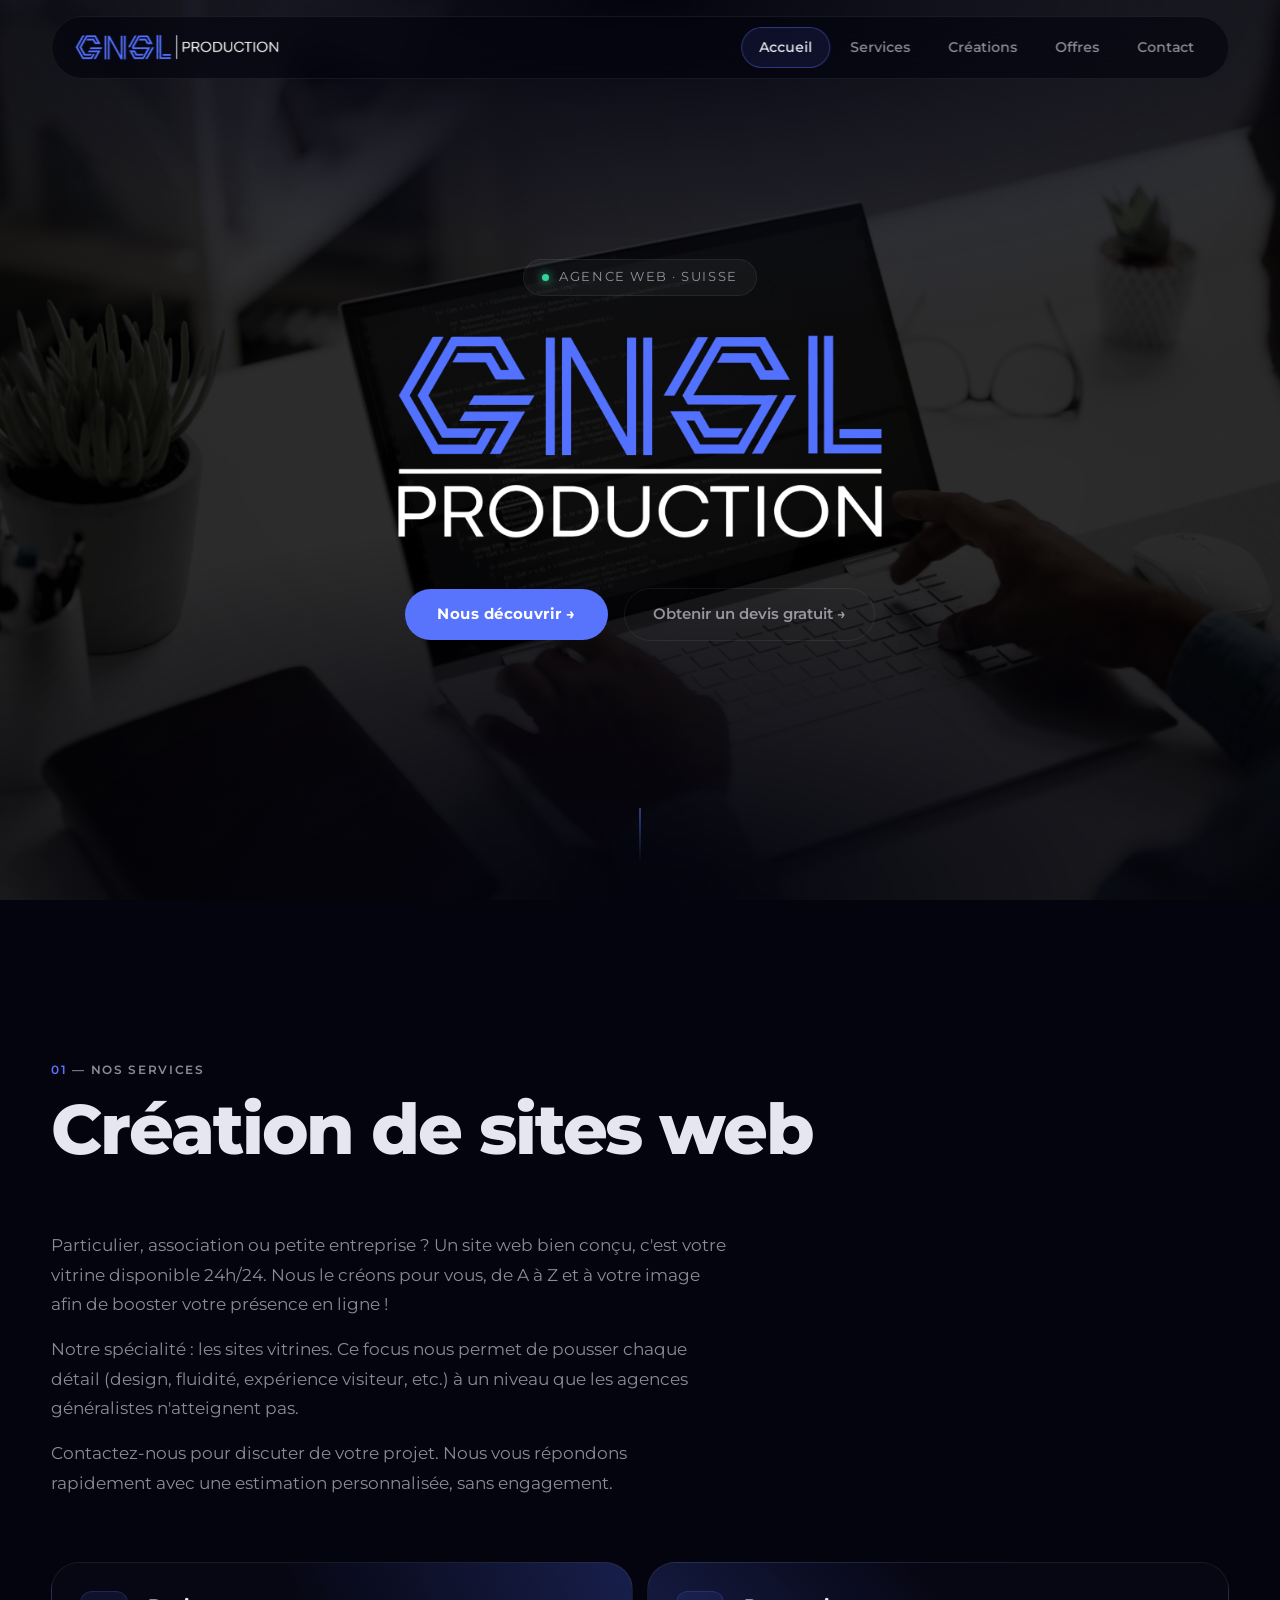
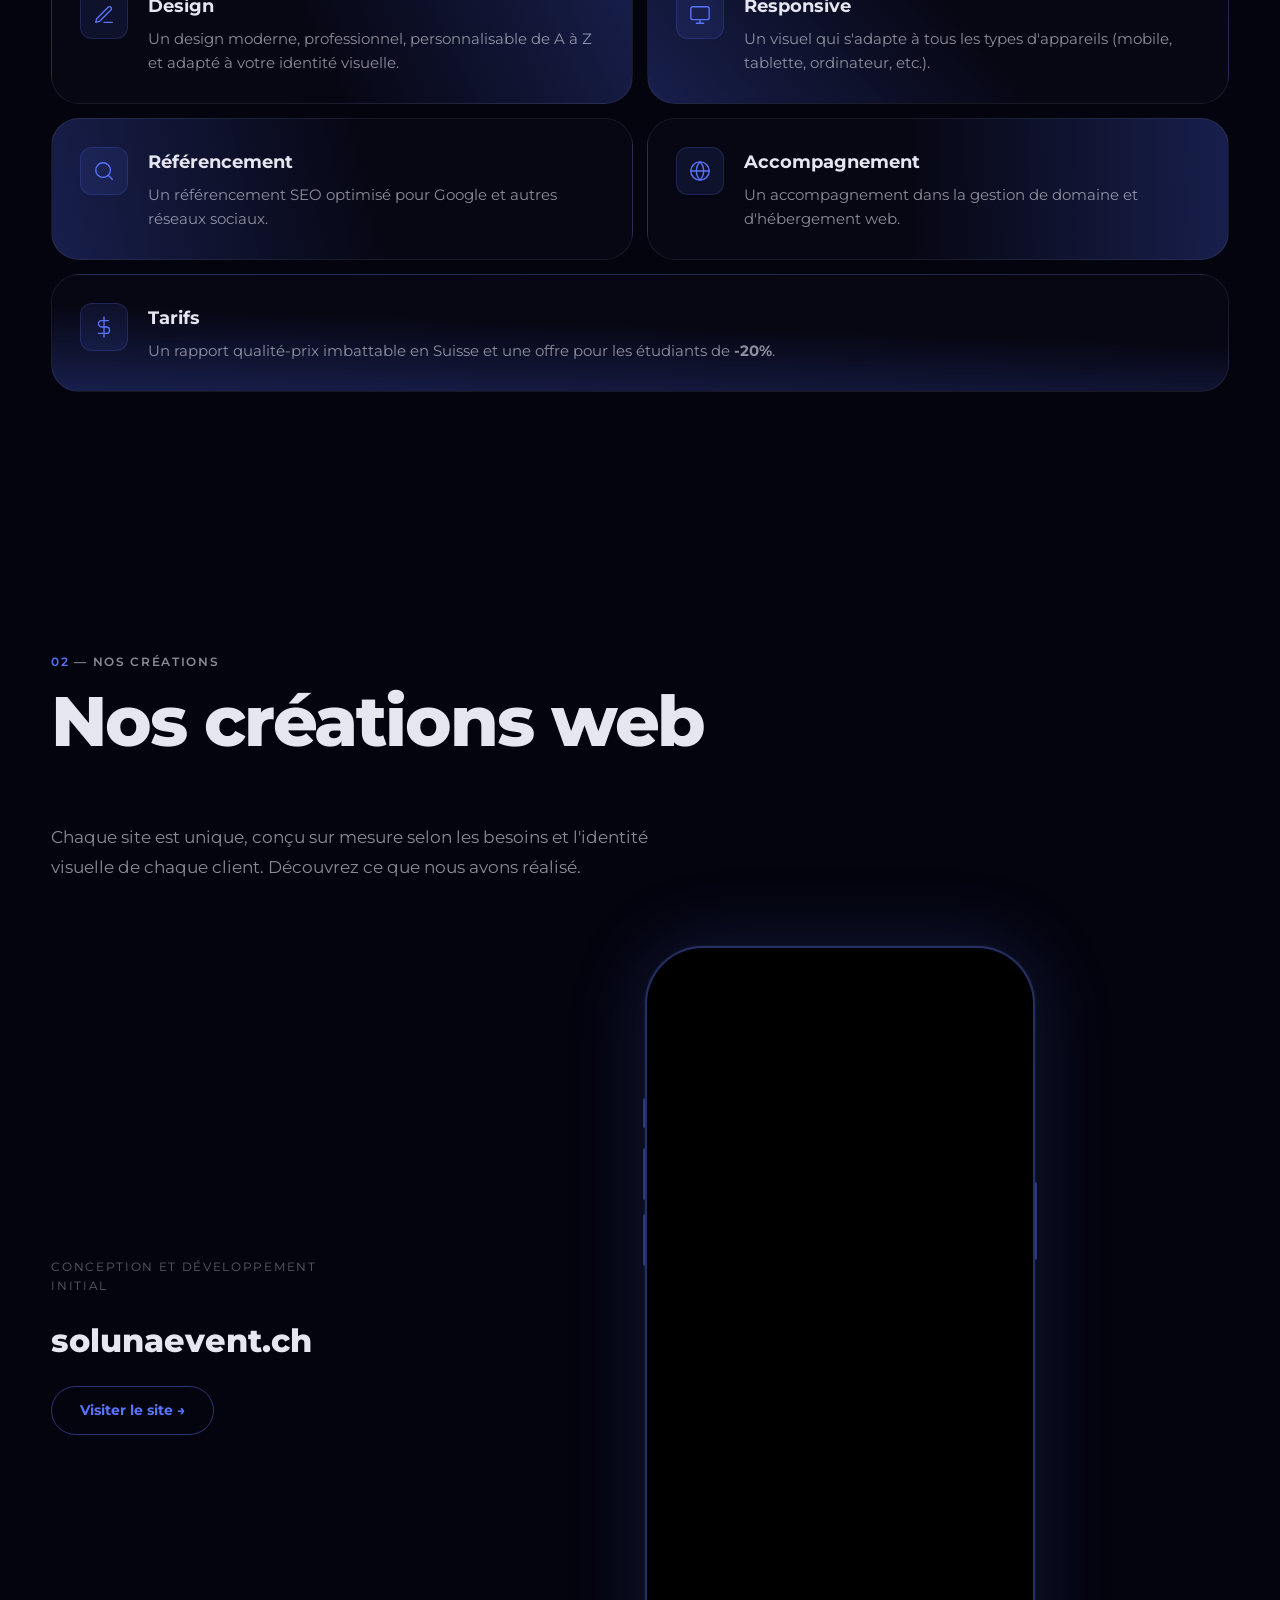
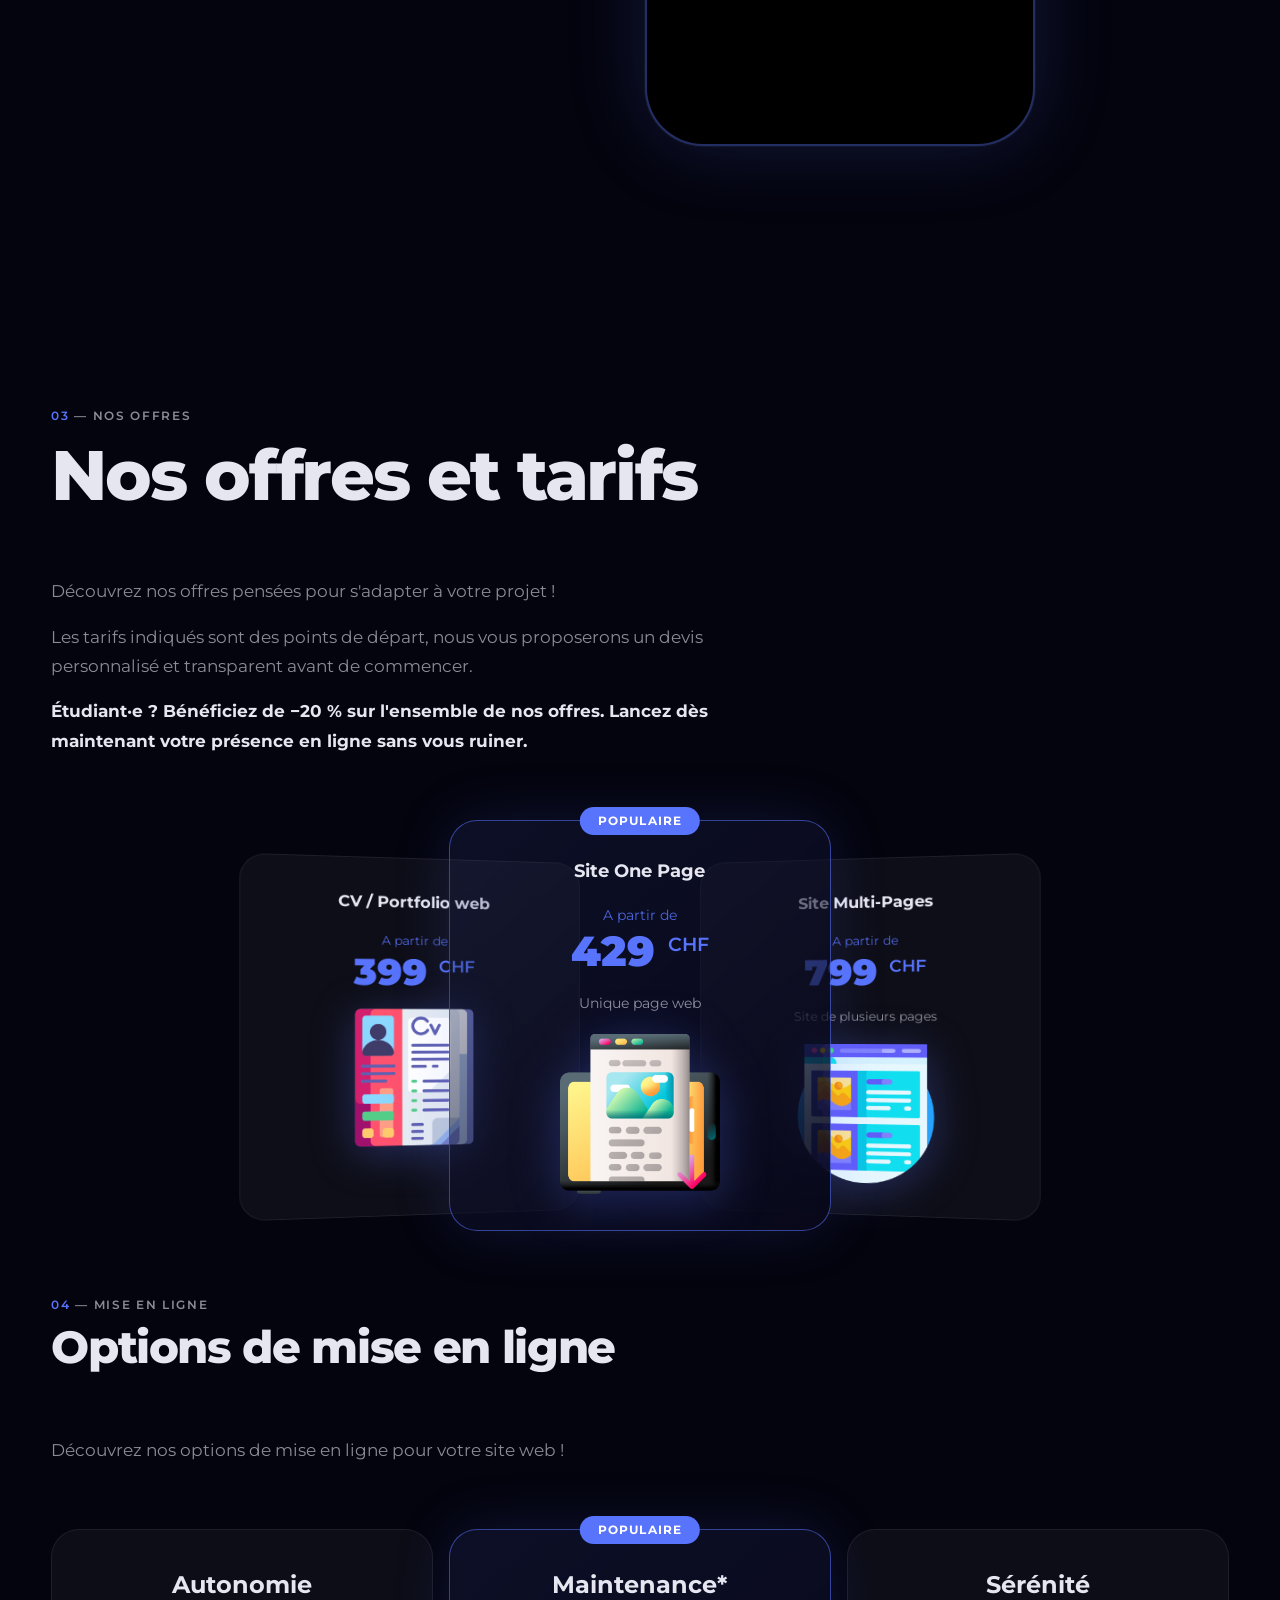
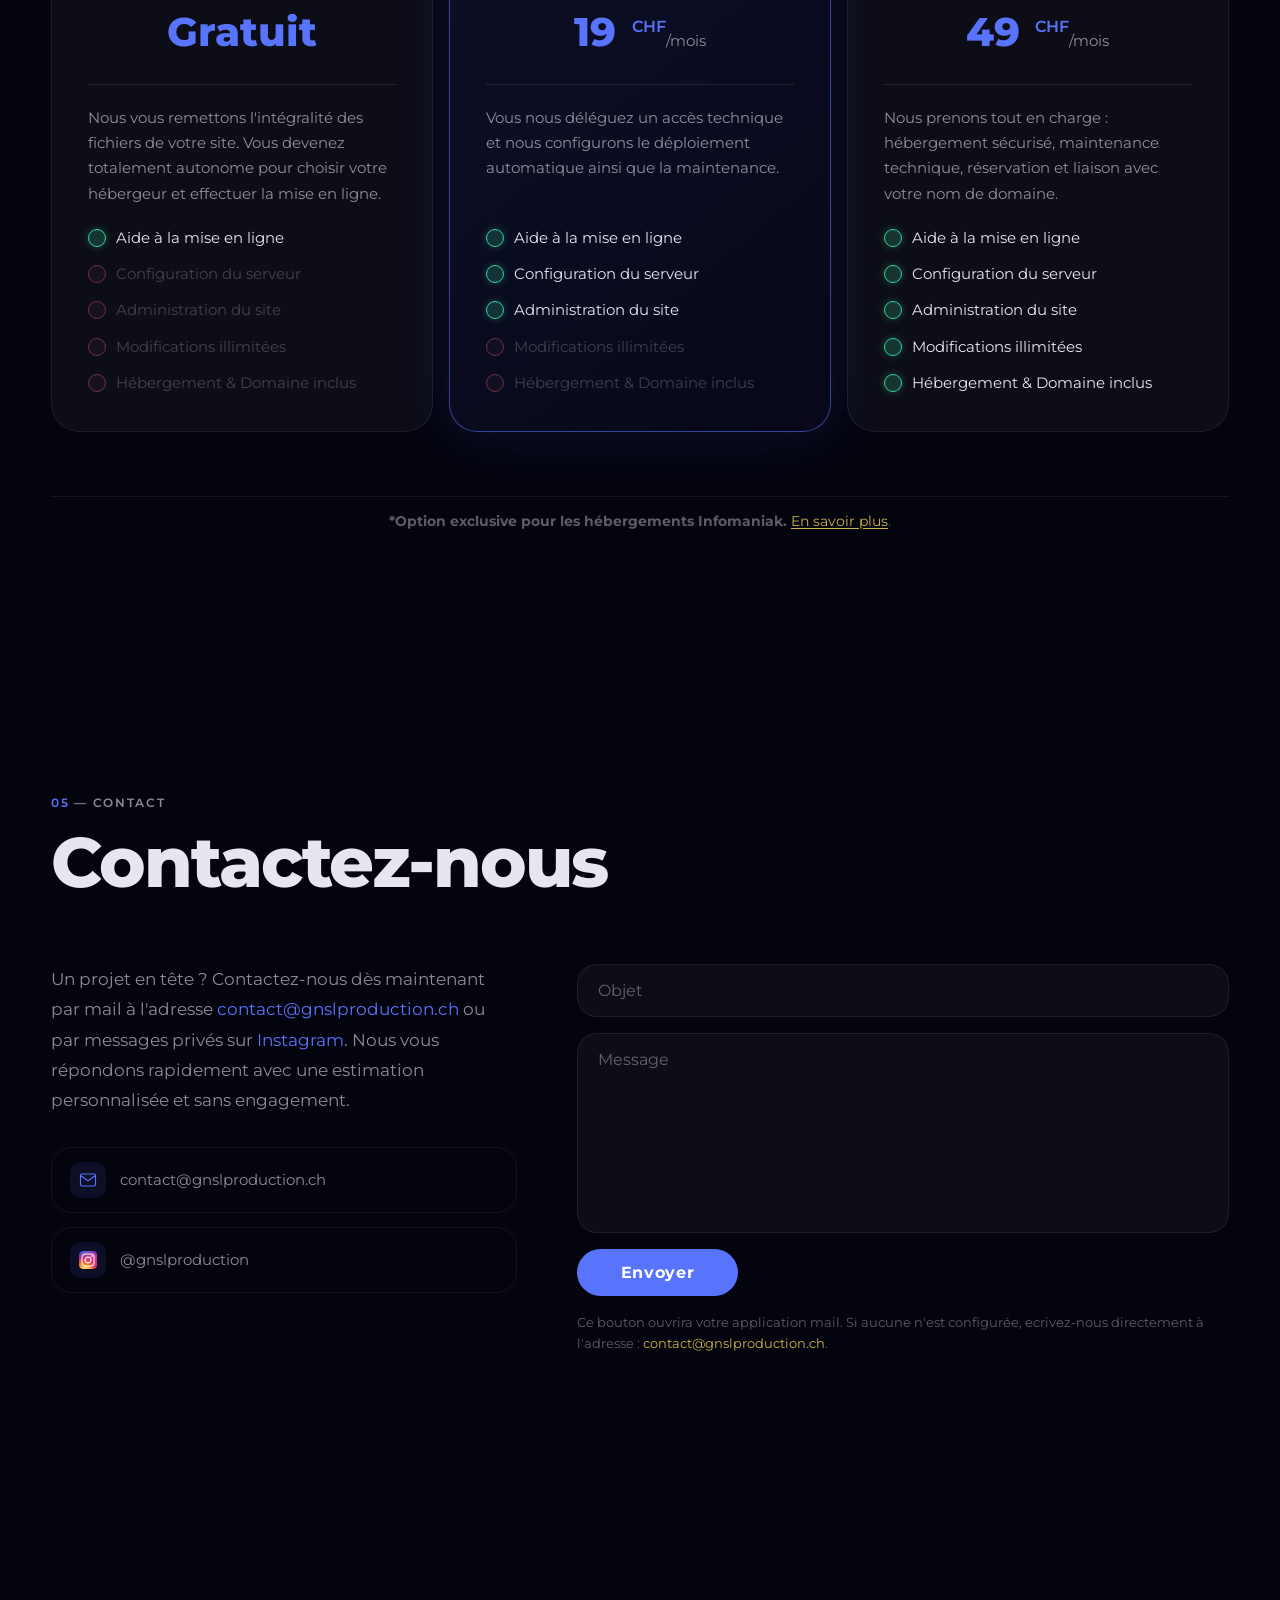
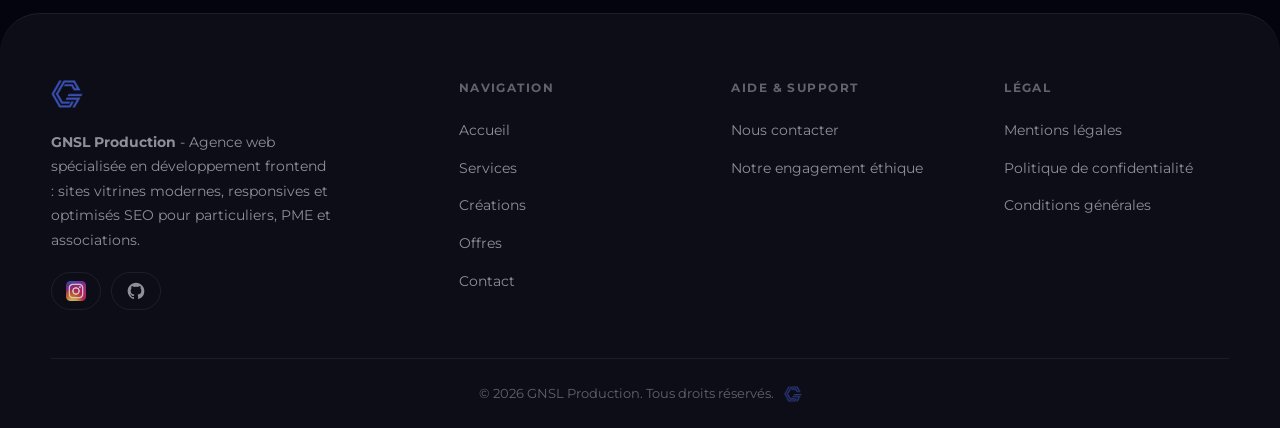
==== commit 15f530b2: "Remove hero headline from index.html Removed the headline 'Création de sites web' from the hero sect" ====
--- a/index.html
+++ b/index.html
@@ -58,7 +58,6 @@
         <span>Agence web&nbsp;·&nbsp;Suisse</span>
       </div>
       <img src="./assets/images/Logo GNSL Production - FOND NOIR NEUTRE.png" alt="GNSL Production" class="hero-wordmark title" />
-      <h1 class="hero-headline title">Création de sites web</h1>
       <div class="hero-actions">
         <a href="#services" class="hero-btn-primary">Nous découvrir →</a>
         <a href="#contact" class="hero-btn-ghost">Obtenir un devis gratuit →</a>
